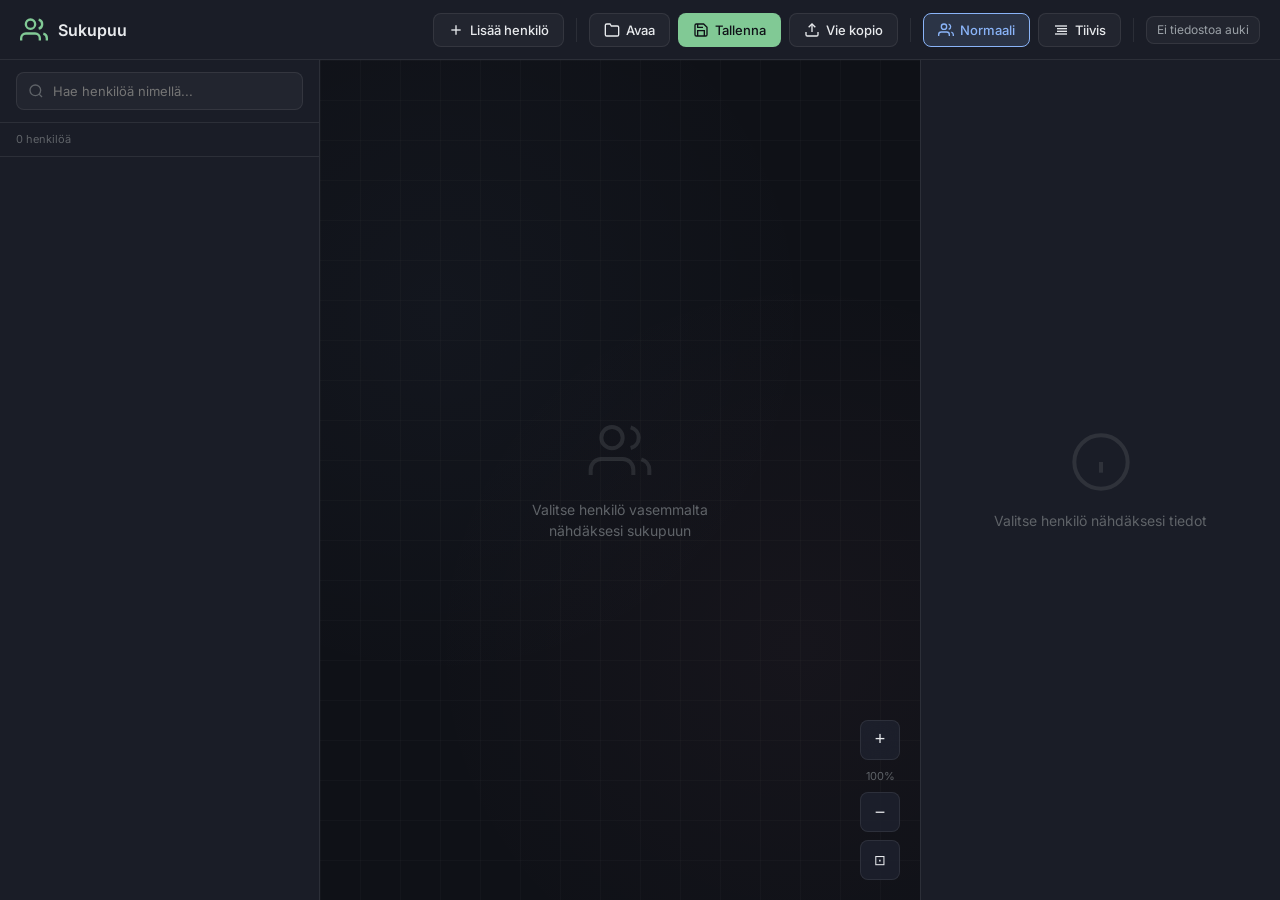
==== index.html @ 5ea4f270 "picture feature removed" ====
<!DOCTYPE html>
<html lang="fi">

<head>
  <meta charset="UTF-8">
  <meta name="viewport" content="width=device-width, initial-scale=1.0">
  <meta name="description" content="Sukupuu-sovellus - Siironen & Tiainen perheen sukupuu">
  <title>Sukupuu – Siironen & Tiainen</title>
  <link rel="stylesheet" href="index.css?v=5">
</head>

<body>
  <div class="app" id="app">
    <!-- Header -->
    <header>
      <button class="btn md-hidden" id="btnToggleLeft" title="Valikko" style="margin-right:8px; display:none;">
        <svg viewBox="0 0 24 24" fill="none" stroke="currentColor" stroke-width="2">
          <line x1="3" y1="12" x2="21" y2="12" />
          <line x1="3" y1="6" x2="21" y2="6" />
          <line x1="3" y1="18" x2="21" y2="18" />
        </svg>
      </button>
      <div class="logo">
        <svg viewBox="0 0 24 24" fill="none" stroke="currentColor" stroke-width="2">
          <path d="M17 21v-2a4 4 0 0 0-4-4H5a4 4 0 0 0-4 4v2" />
          <circle cx="9" cy="7" r="4" />
          <path d="M23 21v-2a4 4 0 0 0-3-3.87" />
          <path d="M16 3.13a4 4 0 0 1 0 7.75" />
        </svg>
        Sukupuu
      </div>
      <div class="toolbar">
        <button class="btn" id="btnAddPerson" title="Lisää henkilö">
          <svg viewBox="0 0 24 24" fill="none" stroke="currentColor" stroke-width="2">
            <line x1="12" y1="5" x2="12" y2="19" />
            <line x1="5" y1="12" x2="19" y2="12" />
          </svg>
          Lisää henkilö
        </button>
        <div class="toolbar-separator"></div>
        <button class="btn" id="btnOpenFile" title="Avaa tiedosto">
          <svg viewBox="0 0 24 24" fill="none" stroke="currentColor" stroke-width="2">
            <path d="M22 19a2 2 0 0 1-2 2H4a2 2 0 0 1-2-2V5a2 2 0 0 1 2-2h5l2 3h9a2 2 0 0 1 2 2z" />
          </svg>
          Avaa
        </button>
        <button class="btn btn-success" id="btnSaveXml" title="Tallenna tiedostoon">
          <svg viewBox="0 0 24 24" fill="none" stroke="currentColor" stroke-width="2">
            <path d="M19 21H5a2 2 0 0 1-2-2V5a2 2 0 0 1 2-2h11l5 5v11a2 2 0 0 1-2 2z" />
            <polyline points="17 21 17 13 7 13 7 21" />
            <polyline points="7 3 7 8 15 8" />
          </svg>
          Tallenna
        </button>
        <button class="btn" id="btnExportXml" title="Vie kopio toiseen sijaintiin">
          <svg viewBox="0 0 24 24" fill="none" stroke="currentColor" stroke-width="2">
            <path d="M21 15v4a2 2 0 0 1-2 2H5a2 2 0 0 1-2-2v-4" />
            <polyline points="17 8 12 3 7 8" />
            <line x1="12" y1="3" x2="12" y2="15" />
          </svg>
          Vie kopio
        </button>
        <div class="toolbar-separator"></div>
        <button class="btn btn-active-view" id="btnViewNormal" title="Normaali sukupuunäkymä">
          <svg viewBox="0 0 24 24" fill="none" stroke="currentColor" stroke-width="2">
            <path d="M17 21v-2a4 4 0 0 0-4-4H5a4 4 0 0 0-4 4v2" />
            <circle cx="9" cy="7" r="4" />
            <path d="M23 21v-2a4 4 0 0 0-3-3.87" />
            <path d="M16 3.13a4 4 0 0 1 0 7.75" />
          </svg>
          Normaali
        </button>
        <button class="btn" id="btnViewCompact" title="Tiivis sukupuunäkymä">
          <svg viewBox="0 0 24 24" fill="none" stroke="currentColor" stroke-width="2">
            <line x1="3" y1="6" x2="21" y2="6" />
            <line x1="6" y1="10" x2="21" y2="10" />
            <line x1="6" y1="14" x2="21" y2="14" />
            <line x1="3" y1="18" x2="21" y2="18" />
          </svg>
          Tiivis
        </button>
        <div class="toolbar-separator"></div>
        <span class="current-file" id="currentFileName" title="Ei tiedostoa auki">Ei tiedostoa auki</span>
      </div>
    </header>

    <!-- Left Panel -->
    <div class="panel-left">
      <div class="search-box">
        <svg viewBox="0 0 24 24" fill="none" stroke="currentColor" stroke-width="2">
          <circle cx="11" cy="11" r="8" />
          <line x1="21" y1="21" x2="16.65" y2="16.65" />
        </svg>
        <input type="text" id="searchInput" placeholder="Hae henkilöä nimellä...">
      </div>
      <div class="person-count" id="personCount">0 henkilöä</div>
      <div class="person-list" id="personList"></div>
    </div>

    <!-- Tree Area -->
    <div class="tree-area" id="treeArea">
      <div class="grid-bg"></div>
      <div class="tree-container" id="treeContainer">
        <div class="tree-canvas" id="treeCanvas">
          <svg class="tree-lines" id="treeLines"></svg>
        </div>
      </div>
      <div class="empty-state" id="treeEmpty">
        <svg viewBox="0 0 24 24" fill="none" stroke="currentColor" stroke-width="1.5">
          <path d="M17 21v-2a4 4 0 0 0-4-4H5a4 4 0 0 0-4 4v2" />
          <circle cx="9" cy="7" r="4" />
          <path d="M23 21v-2a4 4 0 0 0-3-3.87" />
          <path d="M16 3.13a4 4 0 0 1 0 7.75" />
        </svg>
        <p>Valitse henkilö vasemmalta nähdäksesi sukupuun</p>
      </div>

      <div class="zoom-controls">
        <button id="btnZoomIn" title="Lähennä">+</button>
        <div class="zoom-level" id="zoomLevel">100%</div>
        <button id="btnZoomOut" title="Loitonna">−</button>
        <button id="btnZoomFit" title="Sovita" style="font-size:14px;margin-top:4px;">⊡</button>
      </div>
    </div>

    <!-- Right Panel (Detail) -->
    <div class="panel-right" id="panelRight">
      <div class="empty-state" id="detailEmpty">
        <svg viewBox="0 0 24 24" fill="none" stroke="currentColor" stroke-width="1.5">
          <circle cx="12" cy="12" r="10" />
          <line x1="12" y1="16" x2="12" y2="12" />
          <line x1="12" y1="8" x2="12.01" y2="8" />
        </svg>
        <p>Valitse henkilö nähdäksesi tiedot</p>
      </div>
      <div id="detailView" style="display:none;flex-direction:column;height:100%;">
        <div class="detail-header">
          <div class="detail-avatar" id="detailAvatar"></div>
          <div class="detail-info">
            <div class="detail-name" id="detailName"></div>
            <div class="detail-id" id="detailId"></div>
          </div>
        </div>
        <div class="detail-content" id="detailContent"></div>
        <div class="detail-actions">
          <button class="btn btn-primary btn-sm" id="btnEditPerson">
            <svg viewBox="0 0 24 24" fill="none" stroke="currentColor" stroke-width="2" width="14" height="14">
              <path d="M11 4H4a2 2 0 0 0-2 2v14a2 2 0 0 0 2 2h14a2 2 0 0 0 2-2v-7" />
              <path d="M18.5 2.5a2.121 2.121 0 0 1 3 3L12 15l-4 1 1-4 9.5-9.5z" />
            </svg>
            Muokkaa
          </button>
          <button class="btn btn-sm" id="btnShowTree">
            <svg viewBox="0 0 24 24" fill="none" stroke="currentColor" stroke-width="2" width="14" height="14">
              <path d="M17 21v-2a4 4 0 0 0-4-4H5a4 4 0 0 0-4 4v2" />
              <circle cx="9" cy="7" r="4" />
            </svg>
            Näytä puu
          </button>
          <button class="btn btn-sm btn-danger" id="btnDeletePerson">
            <svg viewBox="0 0 24 24" fill="none" stroke="currentColor" stroke-width="2" width="14" height="14">
              <polyline points="3 6 5 6 21 6" />
              <path d="M19 6v14a2 2 0 0 1-2 2H7a2 2 0 0 1-2-2V6m3 0V4a2 2 0 0 1 2-2h4a2 2 0 0 1 2 2v2" />
            </svg>
            Poista
          </button>
        </div>
      </div>
    </div>
    
    <!-- Mobile Overlay for Sidebars -->
    <div class="mobile-overlay" id="sidebarOverlay"></div>
  </div>

  <!-- Add/Edit Modal -->
  <div class="modal-overlay" id="modalOverlay">
    <div class="modal">
      <div class="modal-header">
        <h2 id="modalTitle">Lisää henkilö</h2>
        <button class="modal-close" id="modalClose">✕</button>
      </div>
      <div class="modal-body">
        <div class="form-row">
          <div class="form-group">
            <label for="formGivenname">Etunimet</label>
            <input type="text" id="formGivenname" placeholder="esim. Matti* Kalevi">
          </div>
          <div class="form-group">
            <label for="formSurname">Sukunimi</label>
            <input type="text" id="formSurname" placeholder="esim. Siironen">
          </div>
        </div>
        <div class="form-row">
          <div class="form-group">
            <label for="formSex">Sukupuoli</label>
            <select id="formSex">
              <option value="M">Mies</option>
              <option value="F">Nainen</option>
            </select>
          </div>
          <div class="form-group">
            <label for="formOccu">Ammatti</label>
            <input type="text" id="formOccu" placeholder="esim. Insinööri">
          </div>
        </div>
        <div class="form-row">
          <div class="form-group">
            <label for="formBirthDate">Syntymäaika</label>
            <input type="text" id="formBirthDate" placeholder="VVVVKKPP, esim. 19830115">
          </div>
          <div class="form-group">
            <label for="formBirthPlace">Syntymäpaikka</label>
            <input type="text" id="formBirthPlace" placeholder="esim. Kokkola">
          </div>
        </div>
        <div class="form-row">
          <div class="form-group">
            <label for="formDeathDate">Kuolinaika</label>
            <input type="text" id="formDeathDate" placeholder="VVVVKKPP (tyhjä jos elossa)">
          </div>
          <div class="form-group">
            <label for="formDeathPlace">Kuolinpaikka</label>
            <input type="text" id="formDeathPlace" placeholder="">
          </div>
        </div>
        <div class="form-group">
          <label for="formEduc">Koulutus</label>
          <input type="text" id="formEduc" placeholder="esim. Diplomi-insinööri">
        </div>
        <div class="form-group">
          <label for="formMarriedNames">Muut nimet</label>
          <input type="text" id="formMarriedNames" placeholder="esim. Minna Siironen; Minna Björkbacka (syntymänimi)">
        </div>
        <div class="form-group">
          <label>Tarina & Lisätiedot</label>
          <div id="formNotesContainer" class="dynamic-list"></div>
          <button type="button" class="btn btn-sm" id="btnAddNote" style="margin-top:4px;">+ Lisää teksti</button>
        </div>
        <div class="form-group">
          <label>Linkit</label>
          <div id="formLinksContainer" class="dynamic-list"></div>
          <button type="button" class="btn btn-sm" id="btnAddLink" style="margin-top:4px;">+ Lisää linkki</button>
        </div>
        <!-- (Kuva-osio poistettu selainversiosta, koska lokaalien tiedostojen haku ei onnistu suojausten vuoksi) -->
        <hr style="border:none;border-top:1px solid var(--border-subtle);margin:16px 0;">
        <h3 style="font-size:12px;font-weight:600;color:var(--text-secondary);margin-bottom:12px;">Suhteet</h3>
        <div class="form-row">
          <div class="form-group">
            <label>Isä</label>
            <div class="searchable-select" id="selFather" data-filter="M"></div>
          </div>
          <div class="form-group">
            <label>Äiti</label>
            <div class="searchable-select" id="selMother" data-filter="F"></div>
          </div>
        </div>
        <div class="form-group">
          <label>Puoliso</label>
          <div class="searchable-select" id="selSpouse" data-filter=""></div>
        </div>
      </div>
      <div class="modal-footer">
        <button class="btn" id="btnModalCancel">Peruuta</button>
        <button class="btn btn-primary" id="btnModalSave">Tallenna</button>
      </div>
    </div>
  </div>

  <!-- Toast -->
  <div class="toast" id="toast">
    <svg viewBox="0 0 24 24" fill="none" stroke="currentColor" stroke-width="2">
      <path d="M22 11.08V12a10 10 0 1 1-5.93-9.14" />
      <polyline points="22 4 12 14.01 9 11.01" />
    </svg>
    <span id="toastText"></span>
  </div>

  <script src="app.js?v=5"></script>
</body>

</html>
---- index.css ----
@import url('https://fonts.googleapis.com/css2?family=Inter:wght@300;400;500;600;700&display=swap');

:root {
  --bg-primary: #0f1117;
  --bg-secondary: #1a1d27;
  --bg-card: rgba(30, 34, 46, 0.85);
  --bg-glass: rgba(255, 255, 255, 0.04);
  --border-subtle: rgba(255, 255, 255, 0.08);
  --border-hover: rgba(255, 255, 255, 0.15);
  --text-primary: #e8eaed;
  --text-secondary: #9aa0a6;
  --text-muted: #5f6368;
  --accent-blue: #8ab4f8;
  --accent-blue-dim: rgba(138, 180, 248, 0.15);
  --accent-pink: #f48fb1;
  --accent-pink-dim: rgba(244, 143, 177, 0.15);
  --accent-green: #81c995;
  --accent-green-dim: rgba(129, 201, 149, 0.15);
  --accent-amber: #fdd663;
  --accent-amber-dim: rgba(253, 214, 99, 0.15);
  --accent-red: #f28b82;
  --accent-red-dim: rgba(242, 139, 130, 0.15);
  --male-color: #8ab4f8;
  --male-bg: rgba(138, 180, 248, 0.08);
  --female-color: #f48fb1;
  --female-bg: rgba(244, 143, 177, 0.08);
  --shadow-sm: 0 1px 3px rgba(0, 0, 0, 0.3);
  --shadow-md: 0 4px 12px rgba(0, 0, 0, 0.4);
  --shadow-lg: 0 8px 30px rgba(0, 0, 0, 0.5);
  --radius-sm: 8px;
  --radius-md: 12px;
  --radius-lg: 16px;
  --transition: 0.2s ease;
}

* {
  box-sizing: border-box;
  margin: 0;
  padding: 0;
}

html,
body {
  height: 100%;
  overflow: hidden;
}

body {
  font-family: 'Inter', -apple-system, sans-serif;
  background: var(--bg-primary);
  color: var(--text-primary);
  line-height: 1.5;
}

/* ─── Layout ─── */
.app {
  display: grid;
  grid-template-columns: 320px 1fr 360px;
  grid-template-rows: 60px 1fr;
  height: 100vh;
  gap: 0;
}

.app.sidebar-collapsed {
  grid-template-columns: 320px 1fr 0px;
}

/* ─── Header ─── */
header {
  grid-column: 1 / -1;
  display: flex;
  align-items: center;
  padding: 0 20px;
  background: var(--bg-secondary);
  border-bottom: 1px solid var(--border-subtle);
  gap: 16px;
  z-index: 100;
}

header .logo {
  display: flex;
  align-items: center;
  gap: 10px;
  font-weight: 600;
  font-size: 16px;
  color: var(--text-primary);
  white-space: nowrap;
}

header .logo svg {
  width: 28px;
  height: 28px;
  color: var(--accent-green);
}

header .toolbar {
  display: flex;
  align-items: center;
  gap: 8px;
  margin-left: auto;
}

.toolbar-separator {
  width: 1px;
  height: 24px;
  background: var(--border-subtle);
  margin: 0 4px;
}

.current-file {
  font-size: 12px;
  color: var(--text-secondary);
  max-width: 250px;
  overflow: hidden;
  text-overflow: ellipsis;
  white-space: nowrap;
  padding: 4px 10px;
  background: var(--bg-glass);
  border: 1px solid var(--border-subtle);
  border-radius: var(--radius-sm);
}

/* ─── Buttons ─── */
.btn {
  display: inline-flex;
  align-items: center;
  gap: 6px;
  padding: 8px 14px;
  border: 1px solid var(--border-subtle);
  border-radius: var(--radius-sm);
  background: var(--bg-glass);
  color: var(--text-primary);
  font-family: inherit;
  font-size: 13px;
  font-weight: 500;
  cursor: pointer;
  transition: all var(--transition);
  white-space: nowrap;
}

.btn:hover {
  background: rgba(255, 255, 255, 0.08);
  border-color: var(--border-hover);
}

.btn svg {
  width: 16px;
  height: 16px;
}

.btn-primary {
  background: var(--accent-blue);
  color: #0f1117;
  border-color: transparent;
}

.btn-primary:hover {
  background: #aecbfa;
  border-color: transparent;
}

.btn-success {
  background: var(--accent-green);
  color: #0f1117;
  border-color: transparent;
}

.btn-success:hover {
  background: #a8dab5;
  border-color: transparent;
}

.btn-danger {
  background: var(--accent-red-dim);
  color: var(--accent-red);
  border-color: rgba(242, 139, 130, 0.3);
}

.btn-danger:hover {
  background: rgba(242, 139, 130, 0.25);
}

.btn-sm {
  padding: 5px 10px;
  font-size: 12px;
}

/* ─── Left Panel (Person list) ─── */
.panel-left {
  background: var(--bg-secondary);
  border-right: 1px solid var(--border-subtle);
  display: flex;
  flex-direction: column;
  overflow: hidden;
}

.search-box {
  padding: 12px 16px;
  border-bottom: 1px solid var(--border-subtle);
}

.search-box input {
  width: 100%;
  padding: 10px 12px 10px 36px;
  border: 1px solid var(--border-subtle);
  border-radius: var(--radius-sm);
  background: var(--bg-glass);
  color: var(--text-primary);
  font-family: inherit;
  font-size: 13px;
  outline: none;
  transition: border-color var(--transition);
}

.search-box input:focus {
  border-color: var(--accent-blue);
}

.search-box {
  position: relative;
}

.search-box svg {
  position: absolute;
  left: 28px;
  top: 50%;
  transform: translateY(-50%);
  width: 16px;
  height: 16px;
  color: var(--text-muted);
  pointer-events: none;
}

.person-list {
  flex: 1;
  overflow-y: auto;
  padding: 8px;
}

.person-list::-webkit-scrollbar {
  width: 6px;
}

.person-list::-webkit-scrollbar-track {
  background: transparent;
}

.person-list::-webkit-scrollbar-thumb {
  background: var(--border-subtle);
  border-radius: 3px;
}

.person-item {
  display: flex;
  align-items: center;
  gap: 10px;
  padding: 10px 12px;
  border-radius: var(--radius-sm);
  cursor: pointer;
  transition: all var(--transition);
  border: 1px solid transparent;
}

.person-item:hover {
  background: var(--bg-glass);
  border-color: var(--border-subtle);
}

.person-item.active {
  background: var(--accent-blue-dim);
  border-color: rgba(138, 180, 248, 0.25);
}

.person-item .avatar {
  width: 36px;
  height: 36px;
  border-radius: 50%;
  display: flex;
  align-items: center;
  justify-content: center;
  font-size: 14px;
  font-weight: 600;
  flex-shrink: 0;
}

.person-item .avatar.male {
  background: var(--male-bg);
  color: var(--male-color);
  border: 1.5px solid rgba(138, 180, 248, 0.3);
}

.person-item .avatar.female {
  background: var(--female-bg);
  color: var(--female-color);
  border: 1.5px solid rgba(244, 143, 177, 0.3);
}

.person-item .info {
  flex: 1;
  min-width: 0;
}

.person-item .name {
  font-size: 13px;
  font-weight: 500;
  white-space: nowrap;
  overflow: hidden;
  text-overflow: ellipsis;
}

.person-item .dates {
  font-size: 11px;
  color: var(--text-secondary);
}

.person-count {
  padding: 8px 16px;
  font-size: 11px;
  color: var(--text-muted);
  border-bottom: 1px solid var(--border-subtle);
}

/* ─── Main Canvas (Tree area) ─── */
.tree-area {
  position: relative;
  overflow: hidden;
  touch-action: none; /* Prevent browser defaults on iOS Safari */
  background:
    radial-gradient(circle at 20% 30%, rgba(138, 180, 248, 0.03) 0%, transparent 50%),
    radial-gradient(circle at 80% 70%, rgba(244, 143, 177, 0.03) 0%, transparent 50%),
    var(--bg-primary);
}

.tree-area .grid-bg {
  position: absolute;
  inset: 0;
  background-image:
    linear-gradient(rgba(255, 255, 255, 0.02) 1px, transparent 1px),
    linear-gradient(90deg, rgba(255, 255, 255, 0.02) 1px, transparent 1px);
  background-size: 40px 40px;
  pointer-events: none;
}

.tree-container {
  position: absolute;
  inset: 0;
  overflow: hidden;
  cursor: grab;
  z-index: 1;
  touch-action: none; /* Crucial for JS custom touch events to work on Safari/iOS */
}

.tree-container:active {
  cursor: grabbing;
}

.tree-canvas {
  position: absolute;
  transform-origin: 0 0;
  touch-action: none;
}

/* Tree nodes */
.tree-node {
  position: absolute;
  width: 200px;
  padding: 12px 14px;
  border-radius: var(--radius-md);
  background: var(--bg-card);
  border: 1px solid var(--border-subtle);
  backdrop-filter: blur(12px);
  cursor: pointer;
  touch-action: none;
  transition: all 0.25s ease;
  box-shadow: var(--shadow-sm);
}

.tree-node:hover {
  transform: translateY(-2px);
  box-shadow: var(--shadow-md);
  border-color: var(--border-hover);
}

.tree-node.selected {
  border-color: var(--accent-blue);
  box-shadow: 0 0 0 2px var(--accent-blue-dim), var(--shadow-md);
}

.tree-node.male {
  border-left: 3px solid var(--male-color);
}

.tree-node.female {
  border-left: 3px solid var(--female-color);
}

.tree-node .node-name {
  font-size: 13px;
  font-weight: 600;
  margin-bottom: 2px;
  white-space: nowrap;
  overflow: hidden;
  text-overflow: ellipsis;
}

.tree-node .node-dates {
  font-size: 11px;
  color: var(--text-secondary);
}

.tree-node .node-relation {
  font-size: 10px;
  color: var(--text-muted);
  margin-top: 4px;
  text-transform: uppercase;
  letter-spacing: 0.5px;
}

/* Tree lines (SVG) */
.tree-lines {
  position: absolute;
  top: 0;
  left: 0;
  pointer-events: none;
}

.tree-lines line,
.tree-lines path {
  stroke: var(--border-subtle);
  stroke-width: 2;
  fill: none;
}

.tree-lines .marr-line {
  stroke: var(--accent-amber);
  stroke-width: 2;
  stroke-dasharray: 4 3;
  opacity: 0.5;
}

/* ─── Right Panel (Detail sidebar) ─── */
.panel-right {
  background: var(--bg-secondary);
  border-left: 1px solid var(--border-subtle);
  display: flex;
  flex-direction: column;
  overflow: hidden;
  transition: width var(--transition);
}

.detail-header {
  padding: 16px 20px;
  border-bottom: 1px solid var(--border-subtle);
  display: flex;
  align-items: center;
  gap: 12px;
}

.detail-header .detail-avatar {
  width: 48px;
  height: 48px;
  border-radius: 50%;
  display: flex;
  align-items: center;
  justify-content: center;
  font-size: 20px;
  font-weight: 600;
}

.detail-header .detail-avatar.male {
  background: var(--male-bg);
  color: var(--male-color);
  border: 2px solid rgba(138, 180, 248, 0.3);
}

.detail-header .detail-avatar.female {
  background: var(--female-bg);
  color: var(--female-color);
  border: 2px solid rgba(244, 143, 177, 0.3);
}

.detail-header .detail-info {
  flex: 1;
}

.detail-header .detail-name {
  font-size: 16px;
  font-weight: 600;
}

.detail-header .detail-id {
  font-size: 11px;
  color: var(--text-muted);
}

.detail-content {
  flex: 1;
  overflow-y: auto;
  padding: 16px 20px;
}

.detail-content::-webkit-scrollbar {
  width: 6px;
}

.detail-content::-webkit-scrollbar-track {
  background: transparent;
}

.detail-content::-webkit-scrollbar-thumb {
  background: var(--border-subtle);
  border-radius: 3px;
}

.detail-section {
  margin-bottom: 20px;
}

.detail-section h3 {
  font-size: 11px;
  font-weight: 600;
  text-transform: uppercase;
  letter-spacing: 1px;
  color: var(--text-muted);
  margin-bottom: 10px;
}

.detail-row {
  display: flex;
  gap: 8px;
  padding: 6px 0;
  font-size: 13px;
}

.detail-row .label {
  color: var(--text-secondary);
  min-width: 80px;
  flex-shrink: 0;
}

.detail-row .value {
  color: var(--text-primary);
  word-break: break-word;
}

.family-link {
  display: flex;
  align-items: center;
  gap: 8px;
  padding: 8px 10px;
  border-radius: var(--radius-sm);
  cursor: pointer;
  transition: all var(--transition);
  font-size: 13px;
}

.family-link:hover {
  background: var(--bg-glass);
}

.family-link .mini-avatar {
  width: 28px;
  height: 28px;
  border-radius: 50%;
  display: flex;
  align-items: center;
  justify-content: center;
  font-size: 11px;
  font-weight: 600;
}

.family-link .mini-avatar.male {
  background: var(--male-bg);
  color: var(--male-color);
}

.family-link .mini-avatar.female {
  background: var(--female-bg);
  color: var(--female-color);
}

.family-link .link-name {
  font-weight: 500;
}

.family-link .link-relation {
  font-size: 11px;
  color: var(--text-muted);
  margin-left: auto;
}

/* Photo Gallery & Notes & Links */
.photo-gallery {
  display: grid;
  grid-template-columns: repeat(auto-fill, minmax(130px, 1fr));
  gap: 12px;
  margin-top: 12px;
}

.photo-item {
  display: flex;
  flex-direction: column;
  gap: 6px;
}

.photo-item img {
  width: 100%;
  aspect-ratio: 1;
  object-fit: cover;
  border-radius: var(--radius-sm);
  border: 1px solid var(--border-subtle);
  transition: transform 0.2s ease, box-shadow 0.2s ease;
}

.photo-item img:hover {
  transform: scale(1.02);
  box-shadow: var(--shadow-sm);
}

.photo-caption {
  font-size: 11px;
  color: var(--text-secondary);
  text-align: center;
  white-space: nowrap;
  overflow: hidden;
  text-overflow: ellipsis;
}

.note-text {
  font-size: 13px;
  line-height: 1.5;
  padding: 8px 0;
  color: var(--text-secondary);
}

.links-list {
  list-style: none;
  padding: 0;
  margin: 0;
}

.links-list li {
  padding: 4px 0;
}

.links-list a {
  font-size: 13px;
  color: var(--accent-blue);
  text-decoration: none;
  display: inline-flex;
  align-items: center;
  gap: 6px;
  word-break: break-all;
}

.links-list a:hover {
  text-decoration: underline;
}

.detail-actions {
  padding: 12px 20px;
  border-top: 1px solid var(--border-subtle);
  display: flex;
  gap: 8px;
}

/* ─── Empty State ─── */
.empty-state {
  display: flex;
  flex-direction: column;
  align-items: center;
  justify-content: center;
  height: 100%;
  color: var(--text-muted);
  text-align: center;
  padding: 40px;
}

.empty-state svg {
  width: 64px;
  height: 64px;
  margin-bottom: 16px;
  opacity: 0.3;
}

.empty-state p {
  font-size: 14px;
  max-width: 240px;
}

/* ─── Modal ─── */
.modal-overlay {
  position: fixed;
  inset: 0;
  background: rgba(0, 0, 0, 0.6);
  backdrop-filter: blur(4px);
  display: flex;
  align-items: center;
  justify-content: center;
  z-index: 1000;
  opacity: 0;
  visibility: hidden;
  transition: all 0.25s ease;
}

.modal-overlay.active {
  opacity: 1;
  visibility: visible;
}

.modal {
  background: var(--bg-secondary);
  border: 1px solid var(--border-subtle);
  border-radius: var(--radius-lg);
  width: 520px;
  max-height: 80vh;
  display: flex;
  flex-direction: column;
  box-shadow: var(--shadow-lg);
  transform: translateY(20px);
  transition: transform 0.25s ease;
}

.modal-overlay.active .modal {
  transform: translateY(0);
}

.modal-header {
  display: flex;
  align-items: center;
  justify-content: space-between;
  padding: 20px 24px;
  border-bottom: 1px solid var(--border-subtle);
}

.modal-header h2 {
  font-size: 16px;
  font-weight: 600;
}

.modal-close {
  width: 32px;
  height: 32px;
  border-radius: 50%;
  border: none;
  background: var(--bg-glass);
  color: var(--text-secondary);
  cursor: pointer;
  display: flex;
  align-items: center;
  justify-content: center;
  transition: all var(--transition);
}

.modal-close:hover {
  background: rgba(255, 255, 255, 0.1);
  color: var(--text-primary);
}

.modal-body {
  padding: 20px 24px;
  overflow-y: auto;
  flex: 1;
}

.modal-footer {
  padding: 16px 24px;
  border-top: 1px solid var(--border-subtle);
  display: flex;
  justify-content: flex-end;
  gap: 8px;
}

/* ─── Form ─── */
.form-group {
  margin-bottom: 16px;
}

.form-group label {
  display: block;
  font-size: 12px;
  font-weight: 500;
  color: var(--text-secondary);
  margin-bottom: 6px;
}

.dynamic-list {
  display: flex;
  flex-direction: column;
  gap: 8px;
  margin-bottom: 8px;
}

.dynamic-list-item {
  display: flex;
  gap: 8px;
  align-items: flex-start;
}

.dynamic-list-item input,
.dynamic-list-item textarea {
  flex: 1;
}

.dynamic-list-item .photo-inputs {
  display: flex;
  flex-direction: column;
  gap: 4px;
  flex: 1;
}

.dynamic-list-item button {
  padding: 6px 10px;
  background: var(--bg-secondary);
  border: 1px solid var(--border-subtle);
  border-radius: var(--radius-sm);
  cursor: pointer;
  color: var(--text-secondary);
  display: flex;
  align-items: center;
  justify-content: center;
  margin-top: 2px;
}

.dynamic-list-item button:hover {
  color: var(--text-primary);
  background: var(--bg-hover);
}

.form-group input,
.form-group select,
.form-group textarea {
  width: 100%;
  padding: 10px 12px;
  border: 1px solid var(--border-subtle);
  border-radius: var(--radius-sm);
  background: var(--bg-glass);
  color: var(--text-primary);
  font-family: inherit;
  font-size: 13px;
  outline: none;
  transition: border-color var(--transition);
}

.form-group input:focus,
.form-group select:focus,
.form-group textarea:focus {
  border-color: var(--accent-blue);
}

.form-group select {
  cursor: pointer;
}

.form-group select option {
  background: var(--bg-secondary);
}

.form-row {
  display: grid;
  grid-template-columns: 1fr 1fr;
  gap: 12px;
}

/* ─── Searchable Select ─── */
.searchable-select {
  position: relative;
}

.searchable-select .ss-input {
  width: 100%;
  padding: 10px 30px 10px 12px;
  border: 1px solid var(--border-subtle);
  border-radius: var(--radius-sm);
  background: var(--bg-glass);
  color: var(--text-primary);
  font-family: inherit;
  font-size: 13px;
  outline: none;
  cursor: pointer;
  transition: border-color var(--transition);
}

.searchable-select .ss-input:focus {
  border-color: var(--accent-blue);
}

.searchable-select .ss-input::placeholder {
  color: var(--text-muted);
}

.searchable-select .ss-clear {
  position: absolute;
  right: 8px;
  top: 50%;
  transform: translateY(-50%);
  width: 20px;
  height: 20px;
  border: none;
  background: none;
  color: var(--text-muted);
  font-size: 14px;
  cursor: pointer;
  display: none;
  align-items: center;
  justify-content: center;
  border-radius: 50%;
  transition: all var(--transition);
}

.searchable-select .ss-clear:hover {
  background: rgba(255, 255, 255, 0.1);
  color: var(--text-primary);
}

.searchable-select.has-value .ss-clear {
  display: flex;
}

.searchable-select .ss-dropdown {
  position: absolute;
  top: 100%;
  left: 0;
  right: 0;
  margin-top: 4px;
  max-height: 220px;
  overflow-y: auto;
  background: var(--bg-secondary);
  border: 1px solid var(--border-hover);
  border-radius: var(--radius-sm);
  box-shadow: var(--shadow-lg);
  z-index: 1100;
  display: none;
}

.searchable-select .ss-dropdown.open {
  display: block;
}

.searchable-select .ss-dropdown::-webkit-scrollbar {
  width: 5px;
}

.searchable-select .ss-dropdown::-webkit-scrollbar-track {
  background: transparent;
}

.searchable-select .ss-dropdown::-webkit-scrollbar-thumb {
  background: var(--border-subtle);
  border-radius: 3px;
}

.searchable-select .ss-option {
  padding: 8px 12px;
  font-size: 13px;
  cursor: pointer;
  transition: background var(--transition);
  display: flex;
  align-items: center;
  gap: 8px;
}

.searchable-select .ss-option:hover {
  background: var(--bg-glass);
}

.searchable-select .ss-option.active {
  background: var(--accent-blue-dim);
}

.searchable-select .ss-option .ss-name {
  flex: 1;
  white-space: nowrap;
  overflow: hidden;
  text-overflow: ellipsis;
}

.searchable-select .ss-option .ss-meta {
  font-size: 11px;
  color: var(--text-muted);
  flex-shrink: 0;
}

.searchable-select .ss-option .ss-dot {
  width: 8px;
  height: 8px;
  border-radius: 50%;
  flex-shrink: 0;
}

.searchable-select .ss-dot.male {
  background: var(--male-color);
}

.searchable-select .ss-dot.female {
  background: var(--female-color);
}

.searchable-select .ss-empty {
  padding: 12px;
  font-size: 12px;
  color: var(--text-muted);
  text-align: center;
}

/* ─── Active View Button in Toolbar ─── */
.btn.btn-active-view {
  background: var(--accent-blue-dim);
  color: var(--accent-blue);
  border-color: var(--accent-blue);
}

/* ─── Compact Tree Nodes ─── */
.tree-node.compact {
  width: 160px;
  padding: 8px 10px;
}

.tree-node.compact .node-name {
  font-size: 11px;
  font-weight: 600;
}

.tree-node.compact .node-dates {
  font-size: 10px;
}

/* ─── Zoom controls ─── */
.zoom-controls {
  position: absolute;
  bottom: 20px;
  right: 20px;
  display: flex;
  flex-direction: column;
  gap: 4px;
  z-index: 50;
}

.zoom-controls button {
  -webkit-appearance: none;
  appearance: none;
  width: 40px;
  height: 40px;
  border-radius: var(--radius-sm);
  border: 1px solid var(--border-subtle);
  background: var(--bg-card);
  backdrop-filter: blur(12px);
  color: var(--text-primary);
  font-size: 18px;
  cursor: pointer;
  display: flex;
  align-items: center;
  justify-content: center;
  transition: all var(--transition);
  margin: 0;
  padding: 0;
}

.zoom-controls button:hover {
  background: rgba(255, 255, 255, 0.08);
  border-color: var(--border-hover);
}

.zoom-level {
  text-align: center;
  font-size: 11px;
  color: var(--text-muted);
  padding: 4px 0;
}

/* ─── Toast ─── */
.toast {
  position: fixed;
  bottom: 24px;
  left: 50%;
  transform: translateX(-50%) translateY(100px);
  background: var(--bg-card);
  border: 1px solid var(--accent-green);
  border-radius: var(--radius-md);
  padding: 12px 20px;
  font-size: 13px;
  color: var(--accent-green);
  box-shadow: var(--shadow-lg);
  backdrop-filter: blur(12px);
  z-index: 2000;
  transition: transform 0.3s ease;
  display: flex;
  align-items: center;
  gap: 8px;
}

.toast.show {
  transform: translateX(-50%) translateY(0);
}

.toast svg {
  width: 18px;
  height: 18px;
}

/* ─── Animations ─── */
@keyframes fadeIn {
  from {
    opacity: 0;
    transform: translateY(8px);
  }

  to {
    opacity: 1;
    transform: translateY(0);
  }
}

.person-item {
  animation: fadeIn 0.2s ease forwards;
}

/* ─── Responsive helper ─── */
.no-select {
  user-select: none;
}

/* ─── Mobile Layout ─── */
@media (max-width: 900px) {
  .app {
    display: flex;
    flex-direction: column;
    height: 100vh;
  }
  
  header {
    flex-wrap: wrap;
    padding: 10px;
    height: auto;
    position: relative;
    z-index: 1000;
  }
  
  header .md-hidden {
    display: flex !important;
  }
  
  header .toolbar {
    width: 100%;
    margin-top: 10px;
    overflow-x: auto;
    padding-bottom: 5px;
    -webkit-overflow-scrolling: touch;
    white-space: nowrap;
    justify-content: flex-start;
  }
  
  .tree-area {
    flex: 1 1 0;
    min-height: 0;
    width: 100%;
  }

  /* Panels as fixed overlays on mobile */
  .panel-left, .panel-right {
    position: fixed;
    top: 0;
    bottom: 0;
    z-index: 2000;
    transition: transform 0.3s cubic-bezier(0.4, 0, 0.2, 1);
  }
  
  .panel-left {
    left: 0;
    width: 85%;
    max-width: 340px;
    transform: translateX(-100%);
    box-shadow: 4px 0 16px rgba(0,0,0,0.5);
  }
  
  .panel-left.open {
    transform: translateX(0);
  }
  
  .panel-right {
    right: 0;
    width: 85%;
    max-width: 360px;
    transform: translateX(100%);
    box-shadow: -4px 0 16px rgba(0,0,0,0.5);
  }
  
  .panel-right.open {
    transform: translateX(0);
  }
  
  /* Modal responsive */
  .modal {
    width: 95%;
    max-height: 90vh;
  }
  
  .form-row {
    grid-template-columns: 1fr;
    gap: 0;
  }
}

/* Background overlay when panel is open */
.mobile-overlay {
  position: fixed;
  inset: 0;
  background: rgba(0, 0, 0, 0.5);
  z-index: 1500;
  opacity: 0;
  pointer-events: none;
  transition: opacity 0.3s ease;
  backdrop-filter: blur(2px);
}

.mobile-overlay.active {
  opacity: 1;
  pointer-events: auto;
}
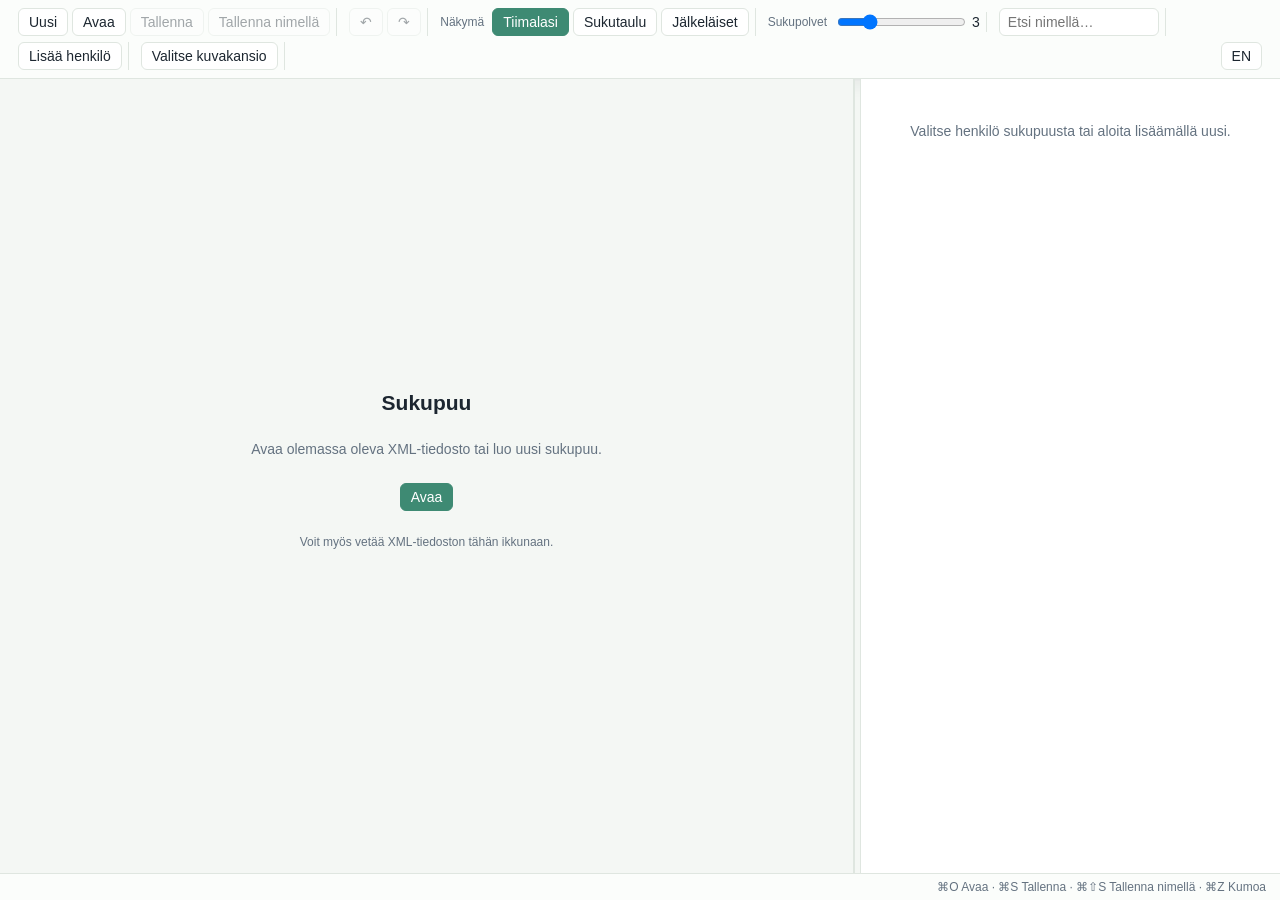
==== commit 8b99c194: "filename" ====
--- a/index.html
+++ b/index.html
@@ -1,281 +1,2143 @@
 <!DOCTYPE html>
 <html lang="fi">
-
 <head>
-  <meta charset="UTF-8">
-  <meta name="viewport" content="width=device-width, initial-scale=1.0">
-  <meta name="description" content="Sukupuu-sovellus - Siironen & Tiainen perheen sukupuu">
-  <title>Sukupuu – Siironen & Tiainen</title>
-  <link rel="stylesheet" href="index.css?v=5">
+<meta charset="utf-8">
+<meta name="viewport" content="width=device-width,initial-scale=1">
+<title>Sukupuu</title>
+<style>
+  :root{
+    --bg:#f4f7f4; --panel:#ffffff; --ink:#1c2630; --muted:#647280;
+    --line:#dfe6e0; --accent:#3e8a73; --accent2:#7bc3a7;
+    --male:#dbe7f2; --maleBorder:#5085b1;
+    --female:#f5dde2; --femaleBorder:#b86c83;
+    --focus:#fef3c4; --focusBorder:#d4a72c;
+    --hover:#fafdfb;
+    --soft:#f0f5f0;     /* subtle background tint for sections / panels */
+    --soft2:#e8f1ec;    /* slightly stronger tint for hovers */
+    --danger:#c14a47; --dangerHover:#9d3f3d;
+    --warn:#c25a00;
+    --shadow:0 1px 2px rgba(31,53,42,.04), 0 6px 18px rgba(31,53,42,.07);
+  }
+  *{box-sizing:border-box}
+  html,body{height:100%;margin:0;font-family:-apple-system,BlinkMacSystemFont,"Segoe UI",Helvetica,Arial,sans-serif;background:var(--bg);color:var(--ink);font-size:14px}
+  button{font:inherit;color:inherit;background:#fff;border:1px solid var(--line);border-radius:6px;padding:5px 10px;cursor:pointer}
+  button:hover{background:var(--soft)}
+  button:disabled{opacity:.4;cursor:default}
+  button.primary{background:var(--accent);color:#fff;border-color:var(--accent)}
+  button.primary:hover{background:#2c6f5b;border-color:#2c6f5b}
+  button.danger{background:var(--danger);color:#fff;border-color:var(--danger)}
+  button.danger:hover{background:var(--dangerHover);border-color:var(--dangerHover)}
+  input[type=text],input[type=search],select,textarea{font:inherit;color:inherit;background:#fff;border:1px solid var(--line);border-radius:6px;padding:5px 8px}
+  textarea{resize:vertical;min-height:60px}
+  input:focus,select:focus,textarea:focus,button:focus{outline:2px solid var(--accent2);outline-offset:1px}
+
+  .app{display:grid;grid-template-rows:auto 1fr auto;height:100vh}
+  .toolbar{display:flex;flex-wrap:wrap;gap:6px;align-items:center;padding:8px 12px;background:#fbfdfb;border-bottom:1px solid var(--line);box-shadow:var(--shadow)}
+  .toolbar .group{display:flex;gap:4px;align-items:center;padding:0 6px;border-right:1px solid var(--line)}
+  .toolbar .group:last-child{border-right:0}
+  .toolbar label{font-size:12px;color:var(--muted);margin-right:4px}
+  .toolbar .spacer{flex:1}
+  .toolbar .filename{font-weight:600;color:var(--accent);max-width:220px;white-space:nowrap;overflow:hidden;text-overflow:ellipsis}
+  .toolbar .dirty{color:var(--warn);font-size:12px;margin-left:6px}
+
+  .main{display:grid;grid-template-columns:1fr 6px var(--editor-w,420px);min-height:0}
+  .splitter{cursor:col-resize;background:transparent;border-left:1px solid var(--line);transition:background .15s}
+  .splitter:hover,.splitter.dragging{background:var(--accent2)}
+  .editor-backdrop{display:none;position:fixed;inset:0;background:rgba(0,0,0,.45);z-index:299;animation:fadeIn .2s ease}
+  .editor-close-btn{display:none}
+  @keyframes fadeIn{from{opacity:0}to{opacity:1}}
+  @keyframes slideUp{from{transform:translateY(100%)}to{transform:translateY(0)}}
+  @media (max-width:900px) and (min-width:769px){
+    .main{grid-template-columns:1fr;grid-template-rows:1fr auto}
+    .splitter{display:none}
+  }
+  /* Mobile: tree fills viewport, editor slides up as a bottom sheet on tap */
+  @media (max-width:768px){
+    .main{grid-template-columns:1fr;grid-template-rows:1fr}
+    .splitter{display:none}
+    .toolbar{padding:6px 8px;gap:4px;overflow-x:auto;flex-wrap:nowrap;scrollbar-width:none}
+    .toolbar::-webkit-scrollbar{display:none}
+    .toolbar .group{padding:0 3px;flex-shrink:0}
+    .toolbar button,.toolbar input,.toolbar select{font-size:13px;padding:6px 8px;min-height:36px}
+    .toolbar .filename{display:none}
+    .toolbar label{font-size:11px}
+    #search{width:120px !important}
+    .editor{
+      position:fixed;left:0;right:0;bottom:0;top:auto;
+      max-height:88vh;height:88vh;
+      border-radius:14px 14px 0 0;
+      border-left:0;border-top:1px solid var(--line);
+      box-shadow:0 -4px 24px rgba(0,0,0,.18);
+      transform:translateY(100%);
+      transition:transform .25s ease;
+      z-index:300;
+      padding-bottom:max(14px,env(safe-area-inset-bottom));
+    }
+    .editor.mobile-open{transform:translateY(0)}
+    .editor-backdrop.mobile-open{display:block}
+    .editor-close-btn{display:flex;justify-content:space-between;align-items:center;
+      position:sticky;top:-14px;background:#fff;padding:10px 4px;margin:-14px -14px 8px;
+      border-bottom:1px solid var(--line);z-index:5;border-radius:14px 14px 0 0}
+    .editor-close-btn .name{font-weight:600;color:var(--accent);overflow:hidden;text-overflow:ellipsis;white-space:nowrap;padding:0 8px}
+    .editor-close-btn button{padding:8px 14px;font-size:16px;line-height:1;min-width:44px;min-height:36px}
+    .search-results{left:8px !important;right:8px !important;min-width:0 !important;max-height:60vh;width:auto}
+    .add-person-menu{left:50% !important;transform:translateX(-50%);min-width:200px}
+    .modal{min-width:0 !important;max-width:92vw}
+    .person-box{cursor:default}
+    /* iOS safe areas */
+    .toolbar{padding-top:max(8px,env(safe-area-inset-top))}
+    .statusbar{padding-bottom:max(6px,env(safe-area-inset-bottom))}
+    .tree-pane{padding-bottom:env(safe-area-inset-bottom)}
+  }
+  .tree-pane{position:relative;background:var(--bg);overflow:hidden;border-right:1px solid var(--line)}
+  .tree-svg{width:100%;height:100%;display:block;cursor:grab}
+  .tree-svg.dragging{cursor:grabbing}
+  .tree-empty{position:absolute;inset:0;display:flex;flex-direction:column;align-items:center;justify-content:center;color:var(--muted);text-align:center;padding:20px;gap:12px}
+  .tree-empty h2{margin:0;color:var(--ink);font-weight:600}
+
+  .person-box{cursor:pointer}
+  .person-box rect{fill:var(--panel);stroke:var(--line);stroke-width:1;rx:6;ry:6}
+  .person-box.male rect{fill:var(--male);stroke:var(--maleBorder)}
+  .person-box.female rect{fill:var(--female);stroke:var(--femaleBorder)}
+  .person-box.focus rect{fill:var(--focus);stroke:var(--focusBorder);stroke-width:2}
+  .person-box:hover rect{filter:brightness(1.05)}
+  .person-box text{font-family:inherit;pointer-events:none;user-select:none}
+  .person-box .pname{font-weight:600;font-size:12px;fill:var(--ink)}
+  .person-box .pdates{font-size:11px;fill:var(--muted)}
+
+  .link{fill:none;stroke:#8aa898;stroke-width:1.4}
+  .link.spouse{stroke:var(--accent);stroke-dasharray:4 3;opacity:.7}
+
+  .editor{background:var(--panel);overflow-y:auto;border-left:1px solid var(--line);padding:14px;display:flex;flex-direction:column;gap:14px}
+  .editor h3{margin:0 0 4px;font-size:14px;color:var(--accent)}
+  .editor .empty{color:var(--muted);text-align:center;padding:30px 10px}
+  .field{display:flex;flex-direction:column;gap:3px;min-width:0}
+  .field label{font-size:11px;color:var(--muted);text-transform:uppercase;letter-spacing:.04em}
+  /* Auto-collapse: 2 columns when there's room for at least 140px per field, else 1 column */
+  .row{display:grid;grid-template-columns:repeat(auto-fit,minmax(140px,1fr));gap:6px}
+  .editor section{padding:10px;background:var(--soft);border:1px solid var(--line);border-radius:8px}
+  .editor section header{display:flex;justify-content:space-between;align-items:center;margin-bottom:8px}
+  .editor section header h4{margin:0;font-size:13px;color:var(--accent)}
+
+  .event{padding:8px;border:1px solid var(--line);border-radius:6px;background:#fff;margin-bottom:8px}
+  .event:last-child{margin-bottom:0}
+  .event header{display:flex;justify-content:space-between;align-items:center;margin-bottom:6px}
+  .event header .tag{font-size:11px;font-weight:700;color:var(--accent);text-transform:uppercase}
+  .event .row3{display:grid;grid-template-columns:repeat(auto-fit,minmax(130px,1fr));gap:6px}
+  .add-event-row{display:grid;grid-template-columns:repeat(auto-fit,minmax(140px,1fr));gap:6px;margin-bottom:8px}
+  .add-event-row select{font-size:12px;min-width:0}
+  .add-event-row button{white-space:nowrap}
+  .event .icon-btn{padding:2px 6px;font-size:11px}
+
+  .relation-list{display:flex;flex-direction:column;gap:4px}
+  .relation-item{display:flex;justify-content:space-between;align-items:center;padding:6px 8px;background:#fff;border:1px solid var(--line);border-radius:6px;font-size:13px}
+  .relation-item .name{cursor:pointer;color:var(--accent);text-decoration:none}
+  .relation-item .name:hover{text-decoration:underline}
+  .relation-item .actions{display:flex;gap:4px}
+  .relation-item .actions button{padding:1px 6px;font-size:11px}
+
+  .statusbar{display:flex;justify-content:space-between;align-items:center;padding:6px 14px;background:#fbfdfb;border-top:1px solid var(--line);font-size:12px;color:var(--muted)}
+
+  .modal-bg{position:fixed;inset:0;background:rgba(0,0,0,.4);display:flex;align-items:center;justify-content:center;z-index:100}
+  .modal{background:#fff;border-radius:10px;padding:20px;min-width:320px;max-width:90vw;box-shadow:var(--shadow)}
+  .modal h3{margin:0 0 12px;color:var(--accent)}
+  .modal .actions{display:flex;justify-content:flex-end;gap:8px;margin-top:14px}
+
+  .search-results{position:fixed;background:#fff;border:1px solid var(--line);border-radius:6px;box-shadow:var(--shadow);overflow-y:auto;min-width:300px;z-index:1000}
+  .search-results .item{padding:6px 10px;cursor:pointer;border-bottom:1px solid var(--line)}
+  .search-results .item:last-child{border-bottom:0}
+  .search-results .item:hover,.search-results .item.sel{background:var(--soft2)}
+  .search-results .item .sub{font-size:11px;color:var(--muted)}
+
+  .toast{position:fixed;bottom:50px;left:50%;transform:translateX(-50%);background:#1f2328;color:#fff;padding:10px 16px;border-radius:8px;box-shadow:var(--shadow);font-size:13px;z-index:200;animation:fade 3s ease forwards}
+  @keyframes fade{0%{opacity:0;transform:translate(-50%,10px)}10%,80%{opacity:1;transform:translate(-50%,0)}100%{opacity:0;transform:translate(-50%,-5px)}}
+
+  .photo-thumb{max-width:120px;max-height:120px;border-radius:6px;display:block;margin-top:4px;border:1px solid var(--line)}
+  .missing-photo{font-size:11px;color:var(--muted);font-style:italic;margin-top:4px}
+  .primary-photo-wrap{display:flex;justify-content:center;margin-bottom:10px}
+  .primary-photo{display:flex;justify-content:center;align-items:center;min-height:0}
+  .primary-photo .photo-large{max-width:240px;max-height:280px;border-radius:8px;border:1px solid var(--line);box-shadow:var(--shadow);display:block}
+
+  .add-person-menu{position:absolute;background:#fff;border:1px solid var(--line);border-radius:6px;box-shadow:var(--shadow);padding:4px;display:flex;flex-direction:column;gap:2px;z-index:60;min-width:160px}
+  .add-person-menu button{text-align:left;border:0;background:none;padding:6px 10px;border-radius:4px}
+  .add-person-menu button:hover{background:var(--soft2)}
+
+  kbd{font-family:inherit;background:var(--soft);border:1px solid var(--line);border-radius:3px;padding:1px 5px;font-size:11px}
+</style>
 </head>
-
 <body>
-  <div class="app" id="app">
-    <!-- Header -->
-    <header>
-      <button class="btn md-hidden" id="btnToggleLeft" title="Valikko" style="margin-right:8px; display:none;">
-        <svg viewBox="0 0 24 24" fill="none" stroke="currentColor" stroke-width="2">
-          <line x1="3" y1="12" x2="21" y2="12" />
-          <line x1="3" y1="6" x2="21" y2="6" />
-          <line x1="3" y1="18" x2="21" y2="18" />
-        </svg>
-      </button>
-      <div class="logo">
-        <svg viewBox="0 0 24 24" fill="none" stroke="currentColor" stroke-width="2">
-          <path d="M17 21v-2a4 4 0 0 0-4-4H5a4 4 0 0 0-4 4v2" />
-          <circle cx="9" cy="7" r="4" />
-          <path d="M23 21v-2a4 4 0 0 0-3-3.87" />
-          <path d="M16 3.13a4 4 0 0 1 0 7.75" />
-        </svg>
-        Sukupuu
-      </div>
-      <div class="toolbar">
-        <button class="btn" id="btnAddPerson" title="Lisää henkilö">
-          <svg viewBox="0 0 24 24" fill="none" stroke="currentColor" stroke-width="2">
-            <line x1="12" y1="5" x2="12" y2="19" />
-            <line x1="5" y1="12" x2="19" y2="12" />
-          </svg>
-          Lisää henkilö
-        </button>
-        <div class="toolbar-separator"></div>
-        <button class="btn" id="btnOpenFile" title="Avaa tiedosto">
-          <svg viewBox="0 0 24 24" fill="none" stroke="currentColor" stroke-width="2">
-            <path d="M22 19a2 2 0 0 1-2 2H4a2 2 0 0 1-2-2V5a2 2 0 0 1 2-2h5l2 3h9a2 2 0 0 1 2 2z" />
-          </svg>
-          Avaa
-        </button>
-        <button class="btn btn-success" id="btnSaveXml" title="Tallenna tiedostoon">
-          <svg viewBox="0 0 24 24" fill="none" stroke="currentColor" stroke-width="2">
-            <path d="M19 21H5a2 2 0 0 1-2-2V5a2 2 0 0 1 2-2h11l5 5v11a2 2 0 0 1-2 2z" />
-            <polyline points="17 21 17 13 7 13 7 21" />
-            <polyline points="7 3 7 8 15 8" />
-          </svg>
-          Tallenna
-        </button>
-        <button class="btn" id="btnExportXml" title="Vie kopio toiseen sijaintiin">
-          <svg viewBox="0 0 24 24" fill="none" stroke="currentColor" stroke-width="2">
-            <path d="M21 15v4a2 2 0 0 1-2 2H5a2 2 0 0 1-2-2v-4" />
-            <polyline points="17 8 12 3 7 8" />
-            <line x1="12" y1="3" x2="12" y2="15" />
-          </svg>
-          Vie kopio
-        </button>
-        <div class="toolbar-separator"></div>
-        <button class="btn btn-active-view" id="btnViewNormal" title="Normaali sukupuunäkymä">
-          <svg viewBox="0 0 24 24" fill="none" stroke="currentColor" stroke-width="2">
-            <path d="M17 21v-2a4 4 0 0 0-4-4H5a4 4 0 0 0-4 4v2" />
-            <circle cx="9" cy="7" r="4" />
-            <path d="M23 21v-2a4 4 0 0 0-3-3.87" />
-            <path d="M16 3.13a4 4 0 0 1 0 7.75" />
-          </svg>
-          Normaali
-        </button>
-        <button class="btn" id="btnViewCompact" title="Tiivis sukupuunäkymä">
-          <svg viewBox="0 0 24 24" fill="none" stroke="currentColor" stroke-width="2">
-            <line x1="3" y1="6" x2="21" y2="6" />
-            <line x1="6" y1="10" x2="21" y2="10" />
-            <line x1="6" y1="14" x2="21" y2="14" />
-            <line x1="3" y1="18" x2="21" y2="18" />
-          </svg>
-          Tiivis
-        </button>
-        <div class="toolbar-separator"></div>
-        <span class="current-file" id="currentFileName" title="Ei tiedostoa auki">Ei tiedostoa auki</span>
-      </div>
-    </header>
-
-    <!-- Left Panel -->
-    <div class="panel-left">
-      <div class="search-box">
-        <svg viewBox="0 0 24 24" fill="none" stroke="currentColor" stroke-width="2">
-          <circle cx="11" cy="11" r="8" />
-          <line x1="21" y1="21" x2="16.65" y2="16.65" />
-        </svg>
-        <input type="text" id="searchInput" placeholder="Hae henkilöä nimellä...">
-      </div>
-      <div class="person-count" id="personCount">0 henkilöä</div>
-      <div class="person-list" id="personList"></div>
+<div class="app">
+  <!-- TOOLBAR -->
+  <div class="toolbar" id="toolbar">
+    <div class="group">
+      <button id="btn-new" data-i18n="newFile" title="newFile"></button>
+      <button id="btn-open" data-i18n="open" title="open"></button>
+      <button id="btn-save" data-i18n="save" title="save" disabled></button>
+      <button id="btn-saveas" data-i18n="saveAs" title="saveAs" disabled></button>
     </div>
-
-    <!-- Tree Area -->
-    <div class="tree-area" id="treeArea">
-      <div class="grid-bg"></div>
-      <div class="tree-container" id="treeContainer">
-        <div class="tree-canvas" id="treeCanvas">
-          <svg class="tree-lines" id="treeLines"></svg>
-        </div>
-      </div>
-      <div class="empty-state" id="treeEmpty">
-        <svg viewBox="0 0 24 24" fill="none" stroke="currentColor" stroke-width="1.5">
-          <path d="M17 21v-2a4 4 0 0 0-4-4H5a4 4 0 0 0-4 4v2" />
-          <circle cx="9" cy="7" r="4" />
-          <path d="M23 21v-2a4 4 0 0 0-3-3.87" />
-          <path d="M16 3.13a4 4 0 0 1 0 7.75" />
-        </svg>
-        <p>Valitse henkilö vasemmalta nähdäksesi sukupuun</p>
-      </div>
-
-      <div class="zoom-controls">
-        <button id="btnZoomIn" title="Lähennä">+</button>
-        <div class="zoom-level" id="zoomLevel">100%</div>
-        <button id="btnZoomOut" title="Loitonna">−</button>
-        <button id="btnZoomFit" title="Sovita" style="font-size:14px;margin-top:4px;">⊡</button>
+    <div class="group">
+      <button id="btn-undo" title="undo" disabled>↶</button>
+      <button id="btn-redo" title="redo" disabled>↷</button>
+    </div>
+    <div class="group">
+      <label data-i18n="view"></label>
+      <button id="btn-view-hourglass" data-i18n="viewHourglass" class="primary"></button>
+      <button id="btn-view-pedigree" data-i18n="viewPedigree"></button>
+      <button id="btn-view-desc" data-i18n="viewDescendant"></button>
+    </div>
+    <div class="group">
+      <label data-i18n="generations"></label>
+      <input type="range" id="depth" min="1" max="10" value="3">
+      <span id="depth-val">3</span>
+    </div>
+    <div class="group" style="position:relative">
+      <input type="search" id="search" placeholder="" style="width:160px">
+      <div id="search-results" class="search-results" style="display:none"></div>
+    </div>
+    <div class="group">
+      <button id="btn-add" data-i18n="addPerson"></button>
+    </div>
+    <div class="group">
+      <button id="btn-photos" title="" data-i18n="photoFolder">📷</button>
+    </div>
+    <div class="spacer"></div>
+    <div class="group">
+      <span class="filename" id="filename"></span>
+      <span class="dirty" id="dirty" style="display:none"></span>
+    </div>
+    <div class="group">
+      <button id="btn-lang">FI</button>
+    </div>
+  </div>
+
+  <!-- MAIN -->
+  <div class="main">
+    <div class="tree-pane" id="tree-pane">
+      <svg class="tree-svg" id="tree-svg" xmlns="http://www.w3.org/2000/svg"></svg>
+      <div class="tree-empty" id="tree-empty">
+        <h2 data-i18n="welcomeTitle"></h2>
+        <p data-i18n="welcomeBody"></p>
+        <button id="btn-open-empty" class="primary" data-i18n="open"></button>
+        <p style="font-size:12px;color:var(--muted)" data-i18n="dragHint"></p>
       </div>
     </div>
-
-    <!-- Right Panel (Detail) -->
-    <div class="panel-right" id="panelRight">
-      <div class="empty-state" id="detailEmpty">
-        <svg viewBox="0 0 24 24" fill="none" stroke="currentColor" stroke-width="1.5">
-          <circle cx="12" cy="12" r="10" />
-          <line x1="12" y1="16" x2="12" y2="12" />
-          <line x1="12" y1="8" x2="12.01" y2="8" />
-        </svg>
-        <p>Valitse henkilö nähdäksesi tiedot</p>
+    <div class="splitter" id="splitter" title="Resize"></div>
+    <div class="editor-backdrop" id="editor-backdrop"></div>
+    <div class="editor" id="editor">
+      <div class="empty" data-i18n="selectPerson"></div>
+    </div>
+  </div>
+
+  <!-- STATUS -->
+  <div class="statusbar">
+    <span id="status-left"></span>
+    <span id="status-right"></span>
+  </div>
+</div>
+<input type="file" id="file-input" accept=".xml" style="display:none">
+
+<script type="module">
+// ============================================================================
+// GENEALOG PARSER + MODEL (inlined from genealog.mjs)
+// ============================================================================
+class XmlNode {
+  constructor(name, attrs = [], children = [], selfClosing = false) {
+    this.name = name; this.attrs = attrs; this.children = children;
+    this.selfClosing = selfClosing; this.text = '';
+  }
+  static text(s) { const n = new XmlNode(null); n.text = s; return n; }
+  isText() { return this.name === null; }
+  attr(name) { for (const [k,v] of this.attrs) if (k===name) return v; return undefined; }
+  setAttr(name, value) { for (const a of this.attrs) if (a[0]===name){a[1]=value;return;} this.attrs.push([name,value]); }
+  removeAttr(name) { this.attrs = this.attrs.filter(a => a[0]!==name); }
+  child(name) { for (const c of this.children) if (!c.isText() && c.name===name) return c; return null; }
+  childAll(name) { return this.children.filter(c => !c.isText() && c.name===name); }
+  childText(name) {
+    const c = this.child(name); if (!c) return '';
+    return c.children.filter(x => x.isText()).map(x => decodeEntities(x.text)).join('');
+  }
+}
+function decodeEntities(s){
+  return s.replace(/&lt;/g,'<').replace(/&gt;/g,'>').replace(/&quot;/g,'"').replace(/&apos;/g,"'")
+    .replace(/&#(\d+);/g,(_,n)=>String.fromCharCode(parseInt(n,10)))
+    .replace(/&#x([0-9a-fA-F]+);/g,(_,n)=>String.fromCharCode(parseInt(n,16)))
+    .replace(/&amp;/g,'&');
+}
+function encodeText(s){return String(s).replace(/&/g,'&amp;').replace(/</g,'&lt;').replace(/>/g,'&gt;');}
+function encodeAttr(s){return String(s).replace(/&/g,'&amp;').replace(/</g,'&lt;').replace(/>/g,'&gt;').replace(/"/g,'&quot;');}
+
+function parseXml(src){
+  let i=0; const n=src.length; let decl=null;
+  if (src.startsWith('<?xml',i)){const end=src.indexOf('?>',i);if(end<0)throw new Error('unterm decl');decl=src.slice(i,end+2);i=end+2;}
+  while(i<n && /\s/.test(src[i])) i++;
+  function parseElement(){
+    if (src[i]!=='<') throw new Error('expected <');
+    i++; const ns=i; while(i<n && !/[\s\/>]/.test(src[i])) i++;
+    const name=src.slice(ns,i); const node=new XmlNode(name);
+    while(i<n){
+      while(i<n && /\s/.test(src[i])) i++;
+      if (src[i]==='/' || src[i]==='>') break;
+      const as=i; while(i<n && src[i]!=='=' && !/\s/.test(src[i])) i++;
+      const aName=src.slice(as,i);
+      while(i<n && /\s/.test(src[i])) i++;
+      if (src[i]!=='=') throw new Error('expected =');
+      i++; while(i<n && /\s/.test(src[i])) i++;
+      const q=src[i]; if (q!=='"' && q!=="'") throw new Error('expected quote');
+      i++; const vs=i; while(i<n && src[i]!==q) i++;
+      const aVal=decodeEntities(src.slice(vs,i)); i++;
+      node.attrs.push([aName,aVal]);
+    }
+    if (src[i]==='/'){i++; if(src[i]!=='>')throw new Error('expected >');i++;node.selfClosing=true;return node;}
+    if (src[i]!=='>') throw new Error('expected >'); i++;
+    while(i<n){
+      if (src.startsWith('</',i)){
+        i+=2; const cs=i; while(i<n && src[i]!=='>') i++;
+        const cName=src.slice(cs,i).trim();
+        if (cName!==name) throw new Error('mismatch close: '+cName+' vs '+name);
+        i++; return node;
+      }
+      if (src.startsWith('<!--',i)){const end=src.indexOf('-->',i);if(end<0)throw new Error('unterm comment');i=end+3;continue;}
+      if (src[i]==='<'){node.children.push(parseElement());continue;}
+      const ts=i; while(i<n && src[i]!=='<') i++;
+      node.children.push(XmlNode.text(src.slice(ts,i)));
+    }
+    throw new Error('EOF in '+name);
+  }
+  return {decl, root: parseElement()};
+}
+
+function serializeXml(parsed){
+  const out=[]; if(parsed.decl) out.push(parsed.decl);
+  serializeNode(parsed.root,out); return out.join('');
+}
+function serializeNode(node,out){
+  if (node.isText()){out.push(node.text);return;}
+  out.push('<',node.name);
+  for (const [k,v] of node.attrs) out.push(' ',k,'="',encodeAttr(v),'"');
+  if (node.selfClosing && node.children.length===0){out.push('/>');return;}
+  if (node.children.length===0){out.push('></',node.name,'>');return;}
+  out.push('>'); for (const c of node.children) serializeNode(c,out);
+  out.push('</',node.name,'>');
+}
+
+const KNOWN_NOTICE_TAGS = ['NAME','BIRT','CHR','DEAT','BURI','OCCU','EDUC','EMIG','IMMI','PHOT','PHOTO','NOTE','FAMT'];
+
+class Genealog {
+  constructor(parsed){
+    this.parsed=parsed; this.root=parsed.root;
+    if (this.root.name!=='genealog') throw new Error('Root must be <genealog>');
+    this.unitsNode=this.ensureChild('units',this.root);
+    this.relationsNode=this.ensureChild('relations',this.root);
+    this.persons=new Map();
+    for (const u of this.unitsNode.childAll('unit')){
+      const id=u.attr('unitid'); if(id) this.persons.set(id,u);
+    }
+    this.relations=this.relationsNode.childAll('relation');
+    // Owner mediapath for photo lookup
+    const owner = this.root.child('owner');
+    this.mediapath = owner ? owner.childText('mediapath') : '';
+  }
+  ensureChild(name,parent){let c=parent.child(name);if(!c){c=new XmlNode(name);parent.children.push(c);}return c;}
+
+  givenname(p){const nm=p.child('name');return nm?nm.childText('givenname'):'';}
+  surname(p){const nm=p.child('name');return nm?nm.childText('surname'):'';}
+  fullName(p){const g=this.givenname(p),s=this.surname(p);return (g+' '+s).trim()||'?';}
+  sex(p){return p.attr('sex')||'';}
+  unitid(p){return p.attr('unitid')||'';}
+
+  setGivenname(p,val){const nm=this.ensureChild('name',p);this.setOptionalChild(nm,'givenname',val);}
+  setSurname(p,val){const nm=this.ensureChild('name',p);this.setOptionalChild(nm,'surname',val);}
+  setSex(p,val){p.setAttr('sex',val);}
+
+  events(p){
+    const notices=p.child('notices'); if(!notices) return [];
+    return notices.childAll('notice').map(n=>this.eventFromNode(n))
+      .sort((a,b)=>a.row-b.row);
+  }
+  eventFromNode(n){
+    const dn=n.child('date'); const bdn=n.child('begindate');
+    const ev={node:n, tag:n.attr('tag')||'', row:parseInt(n.attr('row')||'0',10),
+      createdate:n.attr('createdate')||'', date:dn?dn.childText('start'):'',
+      beginDate:bdn?bdn.childText('start'):'', place:n.childText('place'),
+      description:n.childText('description'), notetext:n.childText('notetext'),
+      mediafilename:'', mediatitle:''};
+    const m=n.child('media');
+    if(m){ev.mediafilename=m.childText('mediafilename'); ev.mediatitle=m.childText('mediatitle');}
+    if (n.attr('tag')==='NAME'){
+      const nameNode=n.child('name');
+      if(nameNode){ev.nameGiven=nameNode.childText('givenname');ev.nameSurname=nameNode.childText('surname');}
+    }
+    return ev;
+  }
+  // Convenience: find first BIRT/DEAT date
+  birthYear(p){for(const e of this.events(p)) if(e.tag==='BIRT' && e.date) return e.date.slice(0,4); return '';}
+  deathYear(p){for(const e of this.events(p)) if(e.tag==='DEAT' && e.date) return e.date.slice(0,4); return '';}
+  birthInfo(p){for(const e of this.events(p)) if(e.tag==='BIRT') return e; return null;}
+
+  // In this XML format: <relation unitida="CHILD" unitidb="PARENT" tag="CHIL"/>
+  parentsOf(id){const out=[];for(const r of this.relations) if(r.attr('tag')==='CHIL' && r.attr('unitida')===id) out.push(r.attr('unitidb'));return out;}
+  childrenOf(id){const out=[];for(const r of this.relations) if(r.attr('tag')==='CHIL' && r.attr('unitidb')===id) out.push(r.attr('unitida'));return out;}
+  spousesOf(id){
+    const out=[];
+    for (const r of this.relations) if (r.attr('tag')==='MARR'){
+      if (r.attr('unitida')===id) out.push({id:r.attr('unitidb'),node:r});
+      else if (r.attr('unitidb')===id) out.push({id:r.attr('unitida'),node:r});
+    }
+    return out;
+  }
+  // Find a relation matching pred (returns the first match)
+  findRelation(pred){return this.relations.find(pred);}
+
+  nextUnitId(){
+    let max=0; for (const id of this.persons.keys()){const m=/^I(\d+)$/.exec(id); if(m) max=Math.max(max,+m[1]);}
+    return 'I'+(max+1);
+  }
+  todayIso(){const d=new Date();return `${d.getFullYear()}-${String(d.getMonth()+1).padStart(2,'0')}-${String(d.getDate()).padStart(2,'0')}`;}
+
+  addPerson({givenname='',surname='',sex='M'}={}){
+    const id=this.nextUnitId();
+    const u=new XmlNode('unit',[['unitid',id],['tag','INDI'],['sex',sex],['createdate',this.todayIso()]]);
+    const nameNode=new XmlNode('name');
+    const gn=new XmlNode('givenname'); if(givenname) gn.children.push(XmlNode.text(encodeText(givenname))); else gn.selfClosing=true;
+    const sn=new XmlNode('surname'); if(surname) sn.children.push(XmlNode.text(encodeText(surname))); else sn.selfClosing=true;
+    nameNode.children.push(gn); nameNode.children.push(sn);
+    u.children.push(nameNode);
+    u.children.push(new XmlNode('notices'));
+    this.unitsNode.children.push(u); this.persons.set(id,u);
+    return u;
+  }
+  removePerson(id){
+    const p=this.persons.get(id); if(!p) return;
+    this.unitsNode.children=this.unitsNode.children.filter(c=>c!==p);
+    this.persons.delete(id);
+    this.relations=this.relations.filter(r=>r.attr('unitida')!==id && r.attr('unitidb')!==id);
+    this.relationsNode.children=this.relationsNode.children.filter(c=>c.isText()||c.name!=='relation'||(c.attr('unitida')!==id && c.attr('unitidb')!==id));
+  }
+  addRelation(opts){
+    let r;
+    if (opts.tag==='CHIL'){
+      // Format: unitida=child, unitidb=parent
+      r=new XmlNode('relation',[['unitida',opts.childId],['unitidb',opts.parentId],['tag','CHIL'],['rowa','1'],['rowb','1'],['createdate',this.todayIso()]],[],true);
+    } else if (opts.tag==='MARR'){
+      r=new XmlNode('relation',[['unitida',opts.spouseAId],['unitidb',opts.spouseBId],['tag','MARR'],['rowa','1'],['rowb','1'],['createdate',this.todayIso()]]);
+      const beginDate=opts.beginDate||'', beginPlace=opts.beginPlace||'';
+      if (beginDate||beginPlace){
+        if (beginDate){const bd=new XmlNode('begindate');bd.children.push(new XmlNode('start',[],[XmlNode.text(encodeText(beginDate))]));r.children.push(bd);}
+        if (beginPlace) r.children.push(new XmlNode('beginplace',[],[XmlNode.text(encodeText(beginPlace))]));
+      } else r.selfClosing=true;
+    } else throw new Error('bad relation tag');
+    this.relations.push(r); this.relationsNode.children.push(r);
+    return r;
+  }
+  removeRelation(node){
+    this.relations=this.relations.filter(r=>r!==node);
+    this.relationsNode.children=this.relationsNode.children.filter(c=>c!==node);
+  }
+  nextRow(notices){let max=0;for(const n of notices.childAll('notice')){const r=parseInt(n.attr('row')||'0',10);if(r>max)max=r;}return max+1;}
+  addEvent(personId,opts){
+    const p=this.persons.get(personId); if(!p) throw new Error('no person');
+    const notices=this.ensureChild('notices',p);
+    const row=this.nextRow(notices);
+    const n=new XmlNode('notice',[['tag',opts.tag],['row',String(row)],['createdate',this.todayIso()]]);
+    if (opts.date){const dn=new XmlNode('date');dn.children.push(new XmlNode('start',[],[XmlNode.text(encodeText(opts.date))]));n.children.push(dn);}
+    if (opts.place) n.children.push(new XmlNode('place',[],[XmlNode.text(encodeText(opts.place))]));
+    if (opts.description) n.children.push(new XmlNode('description',[],[XmlNode.text(encodeText(opts.description))]));
+    if (opts.notetext) n.children.push(new XmlNode('notetext',[],[XmlNode.text(encodeText(opts.notetext))]));
+    if (opts.mediafilename||opts.mediatitle){
+      const m=new XmlNode('media');
+      const mf=new XmlNode('mediafilename');if(opts.mediafilename)mf.children.push(XmlNode.text(encodeText(opts.mediafilename)));else mf.selfClosing=true;
+      const mt=new XmlNode('mediatitle');if(opts.mediatitle)mt.children.push(XmlNode.text(encodeText(opts.mediatitle)));else mt.selfClosing=true;
+      m.children.push(mf); m.children.push(mt); n.children.push(m);
+    }
+    n.children.push(new XmlNode('name',[],[],true));
+    notices.children.push(n);
+    return n;
+  }
+  removeEvent(personId,noticeNode){
+    const p=this.persons.get(personId);if(!p)return;
+    const notices=p.child('notices');if(!notices)return;
+    notices.children=notices.children.filter(c=>c!==noticeNode);
+  }
+  setOptionalChild(parent,childName,value){
+    let c=parent.child(childName);
+    if (value===''||value==null){
+      if (c){
+        // Keep node but make self-closing (matches original style for empty <name/>)
+        c.children=[]; c.selfClosing=true;
+      }
+      return;
+    }
+    if (!c){c=new XmlNode(childName);
+      // Insert before any trailing <name/>
+      const idx=parent.children.findIndex(x=>!x.isText() && x.name==='name');
+      if (idx<0) parent.children.push(c); else parent.children.splice(idx,0,c);
+    }
+    c.children=[XmlNode.text(encodeText(value))]; c.selfClosing=false;
+  }
+  updateEvent(noticeNode,opts){
+    if (opts.date!==undefined){
+      let d=noticeNode.child('date');
+      if (opts.date===''){
+        if (d) noticeNode.children=noticeNode.children.filter(c=>c!==d);
+      } else {
+        if (!d){d=new XmlNode('date'); this.insertBeforeName(noticeNode,d);}
+        d.children=[new XmlNode('start',[],[XmlNode.text(encodeText(opts.date))])];
+      }
+    }
+    if (opts.place!==undefined) this.setOptionalChild(noticeNode,'place',opts.place);
+    if (opts.description!==undefined) this.setOptionalChild(noticeNode,'description',opts.description);
+    if (opts.notetext!==undefined) this.setOptionalChild(noticeNode,'notetext',opts.notetext);
+    // For NAME notices: the <name> is the payload (not a trailing empty), update its givenname/surname
+    if (opts.nameGiven!==undefined || opts.nameSurname!==undefined){
+      let nm = noticeNode.child('name');
+      if (!nm){ nm = new XmlNode('name'); noticeNode.children.push(nm); }
+      nm.selfClosing = false;
+      if (opts.nameGiven!==undefined){
+        let gn = nm.child('givenname');
+        if (!gn){ gn = new XmlNode('givenname'); nm.children.push(gn); }
+        gn.children = opts.nameGiven ? [XmlNode.text(encodeText(opts.nameGiven))] : [];
+        gn.selfClosing = !opts.nameGiven;
+      }
+      if (opts.nameSurname!==undefined){
+        let sn = nm.child('surname');
+        if (!sn){ sn = new XmlNode('surname'); nm.children.push(sn); }
+        sn.children = opts.nameSurname ? [XmlNode.text(encodeText(opts.nameSurname))] : [];
+        sn.selfClosing = !opts.nameSurname;
+      }
+    }
+    if (opts.mediafilename!==undefined||opts.mediatitle!==undefined){
+      let m=noticeNode.child('media');
+      if (!m){m=new XmlNode('media'); this.insertBeforeName(noticeNode,m);}
+      if (opts.mediafilename!==undefined){
+        let mf=m.child('mediafilename'); if(!mf){mf=new XmlNode('mediafilename');m.children.push(mf);}
+        mf.children=opts.mediafilename?[XmlNode.text(encodeText(opts.mediafilename))]:[]; mf.selfClosing=!opts.mediafilename;
+      }
+      if (opts.mediatitle!==undefined){
+        let mt=m.child('mediatitle'); if(!mt){mt=new XmlNode('mediatitle');m.children.push(mt);}
+        mt.children=opts.mediatitle?[XmlNode.text(encodeText(opts.mediatitle))]:[]; mt.selfClosing=!opts.mediatitle;
+      }
+    }
+  }
+  insertBeforeName(notice,newNode){
+    const idx=notice.children.findIndex(c=>!c.isText() && c.name==='name');
+    if (idx<0) notice.children.push(newNode); else notice.children.splice(idx,0,newNode);
+  }
+}
+
+// ============================================================================
+// I18N
+// ============================================================================
+const I18N = {
+  fi: {
+    newFile:'Uusi', open:'Avaa', save:'Tallenna', saveAs:'Tallenna nimellä',
+    undo:'Kumoa', redo:'Tee uudelleen',
+    view:'Näkymä', viewHourglass:'Tiimalasi', viewPedigree:'Sukutaulu', viewDescendant:'Jälkeläiset',
+    generations:'Sukupolvet', search:'Etsi nimellä…', addPerson:'Lisää henkilö',
+    selectPerson:'Valitse henkilö sukupuusta tai aloita lisäämällä uusi.',
+    welcomeTitle:'Sukupuu',
+    welcomeBody:'Avaa olemassa oleva XML-tiedosto tai luo uusi sukupuu.',
+    dragHint:'Voit myös vetää XML-tiedoston tähän ikkunaan.',
+    givenname:'Etunimet', surname:'Sukunimi', sex:'Sukupuoli', male:'Mies', female:'Nainen', unknown:'?',
+    eventsHeader:'Tapahtumat', addEvent:'Lisää tapahtuma',
+    relationsHeader:'Sukulaisuus', parents:'Vanhemmat', spouses:'Puolisot', children:'Lapset',
+    addParent:'Lisää vanhempi', addSpouse:'Lisää puoliso', addChild:'Lisää lapsi',
+    pickExisting:'Valitse olemassa oleva', createNew:'Luo uusi henkilö',
+    removePerson:'Poista henkilö',
+    confirmDeleteTitle:'Poistetaanko henkilö?',
+    confirmDeleteBody:'Henkilö "{name}" poistetaan. Sukulaisuussuhteita ({n}) poistetaan myös.',
+    confirmDeleteOk:'Poista',
+    cancel:'Peruuta', ok:'OK',
+    eventDate:'Päivämäärä', eventPlace:'Paikka', eventDescription:'Kuvaus', eventNote:'Muistiinpano',
+    eventMediaFile:'Kuvatiedoston nimi', eventMediaTitle:'Kuvan otsikko',
+    BIRT:'Syntymä', DEAT:'Kuolema', BURI:'Hautaus', CHR:'Kaste', OCCU:'Ammatti',
+    EDUC:'Koulutus', EMIG:'Maastamuutto', IMMI:'Maahanmuutto', PHOT:'Valokuva', PHOTO:'Valokuva',
+    NOTE:'Muistiinpano', NAME:'Nimenmuutos', FAMT:'Perhetapahtuma', MARR:'Avioliitto',
+    addEventTitle:'Lisää tapahtuma', eventType:'Tapahtumatyyppi',
+    persons:'henkilöä', dirty:'Tallentamattomia muutoksia', saved:'Tallennettu',
+    unsavedWarning:'Sinulla on tallentamattomia muutoksia. Haluatko poistua silti?',
+    saveError:'Tallennus epäonnistui',
+    photoMissing:'(kuva ei löydy: {file})',
+    pickPhotoFolder:'Valitse kuvakansio…', photoFolderSet:'Kuvakansio: {p}',
+    photoFolder:'Valitse kuvakansio',
+    photoHint:'Tämä sukupuu sisältää kuvaviittauksia. Valitse kuvakansio (esim. "kuvat") niin kuvat näkyvät.',
+    photoHintBtn:'Valitse kuvakansio…',
+    photoNotSupported:'Kuvakansion valinta vaatii Chrome- tai Edge-selaimen (tai macOS-sovellus).',
+    spouseDate:'Vihkimispäivä', spousePlace:'Vihkimispaikka',
+    chooseSex:'Sukupuoli',
+    untitledFile:'Nimetön sukupuu',
+    fileLoaded:'Tiedosto ladattu',
+    keyboardHelp:'⌘O Avaa · ⌘S Tallenna · ⌘⇧S Tallenna nimellä · ⌘Z Kumoa',
+    yes:'Kyllä', no:'Ei',
+    noResults:'Ei tuloksia', noEvents:'Ei tapahtumia',
+    pickPersonTitle:'Valitse henkilö',
+    confirmDiscard:'Hylätäänkö tallentamattomat muutokset?',
+    discard:'Hylkää',
+  },
+  en: {
+    newFile:'New', open:'Open', save:'Save', saveAs:'Save As',
+    undo:'Undo', redo:'Redo',
+    view:'View', viewHourglass:'Hourglass', viewPedigree:'Pedigree', viewDescendant:'Descendants',
+    generations:'Generations', search:'Search by name…', addPerson:'Add person',
+    selectPerson:'Select a person from the tree, or start by adding one.',
+    welcomeTitle:'Family Tree',
+    welcomeBody:'Open an existing XML file or start a new tree.',
+    dragHint:'You can also drag an XML file onto this window.',
+    givenname:'Given names', surname:'Surname', sex:'Sex', male:'Male', female:'Female', unknown:'?',
+    eventsHeader:'Events', addEvent:'Add event',
+    relationsHeader:'Relationships', parents:'Parents', spouses:'Spouses', children:'Children',
+    addParent:'Add parent', addSpouse:'Add spouse', addChild:'Add child',
+    pickExisting:'Pick existing', createNew:'Create new person',
+    removePerson:'Remove person',
+    confirmDeleteTitle:'Remove person?',
+    confirmDeleteBody:'"{name}" will be removed. {n} relationship(s) will also be removed.',
+    confirmDeleteOk:'Remove',
+    cancel:'Cancel', ok:'OK',
+    eventDate:'Date', eventPlace:'Place', eventDescription:'Description', eventNote:'Note',
+    eventMediaFile:'Image filename', eventMediaTitle:'Image caption',
+    BIRT:'Birth', DEAT:'Death', BURI:'Burial', CHR:'Christening', OCCU:'Occupation',
+    EDUC:'Education', EMIG:'Emigration', IMMI:'Immigration', PHOT:'Photo', PHOTO:'Photo',
+    NOTE:'Note', NAME:'Name change', FAMT:'Family event', MARR:'Marriage',
+    addEventTitle:'Add event', eventType:'Event type',
+    persons:'persons', dirty:'Unsaved changes', saved:'Saved',
+    unsavedWarning:'You have unsaved changes. Leave anyway?',
+    saveError:'Save failed',
+    photoMissing:'(photo not found: {file})',
+    pickPhotoFolder:'Choose photo folder…', photoFolderSet:'Photo folder: {p}',
+    photoFolder:'Choose photo folder',
+    photoHint:'This tree references photos. Choose the folder (e.g. "kuvat") and the images will appear.',
+    photoHintBtn:'Choose photo folder…',
+    photoNotSupported:'Choosing a photo folder requires Chrome or Edge browser (or use the macOS app).',
+    spouseDate:'Marriage date', spousePlace:'Marriage place',
+    chooseSex:'Sex',
+    untitledFile:'Untitled family',
+    fileLoaded:'File loaded',
+    keyboardHelp:'⌘O Open · ⌘S Save · ⌘⇧S Save As · ⌘Z Undo',
+    yes:'Yes', no:'No',
+    noResults:'No results', noEvents:'No events',
+    pickPersonTitle:'Pick a person',
+    confirmDiscard:'Discard unsaved changes?',
+    discard:'Discard',
+  }
+};
+let LANG = localStorage.getItem('lang') || 'fi';
+function t(key, vars){
+  let s = (I18N[LANG] && I18N[LANG][key]) || I18N.en[key] || key;
+  if (vars) for (const k in vars) s = s.replace(new RegExp('\\{'+k+'\\}','g'), vars[k]);
+  return s;
+}
+function applyI18n(){
+  document.documentElement.lang = LANG;
+  for (const el of document.querySelectorAll('[data-i18n]')){
+    const key = el.getAttribute('data-i18n');
+    el.textContent = t(key);
+    if (el.title) el.title = t(key);
+  }
+  document.getElementById('search').placeholder = t('search');
+  document.getElementById('btn-lang').textContent = LANG==='fi' ? 'EN' : 'FI';
+  // re-render UI bits that show translated labels
+  if (state.focusId) renderEditor();
+  renderStatus();
+}
+
+// ============================================================================
+// STATE & UNDO
+// ============================================================================
+const state = {
+  g: null,                     // Genealog
+  filename: '',                // current filename
+  fileHandle: null,            // FileSystemFileHandle when available
+  photoDirHandle: null,        // FileSystemDirectoryHandle for photos
+  view: 'hourglass',
+  depth: 3,
+  focusId: null,
+  dirty: false,
+  undoStack: [],
+  redoStack: [],
+  savedSnapshot: null,         // last saved snapshot (for dirty detection)
+};
+
+// We use snapshots for undo because mutations are pervasive. Snapshots are
+// strings (XML), which is cheap given the file sizes involved (~600KB).
+function snapshot(){ return state.g ? serializeXml(state.g.parsed) : null; }
+function restoreSnapshot(snap){
+  state.g = new Genealog(parseXml(snap));
+  if (state.focusId && !state.g.persons.has(state.focusId)) state.focusId = state.g.persons.keys().next().value || null;
+  render();
+}
+function pushUndo(){
+  if (!state.g) return;
+  state.undoStack.push(snapshot());
+  if (state.undoStack.length > 100) state.undoStack.shift();
+  state.redoStack.length = 0;
+  setDirty();
+  updateUndoButtons();
+}
+function undo(){
+  if (!state.undoStack.length) return;
+  const cur = snapshot();
+  state.redoStack.push(cur);
+  const prev = state.undoStack.pop();
+  restoreSnapshot(prev);
+  setDirty();
+  updateUndoButtons();
+}
+function redo(){
+  if (!state.redoStack.length) return;
+  state.undoStack.push(snapshot());
+  const next = state.redoStack.pop();
+  restoreSnapshot(next);
+  setDirty();
+  updateUndoButtons();
+}
+function updateUndoButtons(){
+  document.getElementById('btn-undo').disabled = !state.undoStack.length;
+  document.getElementById('btn-redo').disabled = !state.redoStack.length;
+}
+function setDirty(){
+  if (!state.g) return;
+  const cur = snapshot();
+  state.dirty = (cur !== state.savedSnapshot);
+  document.getElementById('dirty').style.display = state.dirty ? '' : 'none';
+  document.getElementById('dirty').textContent = state.dirty ? '● ' + t('dirty') : '';
+  document.getElementById('btn-save').disabled = !state.dirty || !state.fileHandle && !canSaveDirect();
+  document.getElementById('btn-saveas').disabled = !state.g;
+}
+function markSaved(){
+  state.savedSnapshot = snapshot();
+  state.dirty = false;
+  document.getElementById('dirty').style.display = 'none';
+  document.getElementById('btn-save').disabled = true;
+}
+
+// ============================================================================
+// TREE LAYOUT
+// ============================================================================
+const BOX_W = 150, BOX_H = 50, GAP_X = 24, GAP_Y = 70;
+
+function layoutHourglass(g, focusId, depth){
+  // Strategy:
+  //  1. Layout the descendants of focus as a general tree (subtree-width algorithm).
+  //  2. Layout the ancestors above by walking generation-by-generation. Each ancestor's
+  //     desired X is the average X of its known children; siblings within a generation
+  //     are then spaced left-to-right with min gap.
+  //  3. Add same-generation spouses of focus (and ancestors) next to their partner.
+
+  const positions = new Map(); // id -> {id, gen, x, y}
+  const parentEdges = [];
+  const spouseEdges = [];
+
+  // ---- DESCENDANTS subtree ----
+  // Each node stores its visible spouses (spouses not already in the descent tree as their own
+  // descent node). The "couple width" is 1 + spouseCount; the subtree width is max(coupleW, childTotalW).
+  // This gives every couple reserved horizontal space so spouses never collide with other people.
+  const descNodes = new Map();
+  function buildDesc(id, gen, visited){
+    if (!g.persons.has(id) || visited.has(id) || gen > depth) return null;
+    visited.add(id);
+    const n = {id, gen, children:[], spouses:[]};
+    descNodes.set(id, n);
+    // Collect spouses we will display (not already placed and not descended ourselves)
+    for (const sp of g.spousesOf(id)){
+      if (visited.has(sp.id)) continue;
+      visited.add(sp.id);
+      n.spouses.push(sp.id);
+    }
+    if (gen < depth){
+      for (const ch of g.childrenOf(id)){
+        const c = buildDesc(ch, gen+1, visited);
+        if (c) n.children.push(c);
+      }
+    }
+    return n;
+  }
+  const visitedDesc = new Set();
+  const descRoot = buildDesc(focusId, 0, visitedDesc);
+
+  function widthOf(n){
+    n.coupleW = 1 + n.spouses.length;
+    let childTotalW = 0;
+    for (const c of n.children) childTotalW += widthOf(c);
+    // Visible gap between sibling-groups that have their own children
+    const branching = n.children.filter(c => c.children.length > 0).length;
+    if (branching > 1) childTotalW += (branching - 1) * 0.4;
+    n.childTotalW = childTotalW;
+    n.subtreeW = Math.max(n.coupleW, childTotalW);
+    return n.subtreeW;
+  }
+  if (descRoot) widthOf(descRoot);
+
+  function placeDesc(n, x){
+    // Couple (person + spouses) centered horizontally in the subtree slot
+    const coupleOffset = (n.subtreeW - n.coupleW) / 2;
+    const personSlot = x + coupleOffset;
+    n.x = (personSlot + 0.5) * (BOX_W + GAP_X) - BOX_W/2;
+    n.y = n.gen * (BOX_H + GAP_Y);
+    positions.set(n.id, n);
+    for (let i = 0; i < n.spouses.length; i++){
+      const sx = (personSlot + 1 + i + 0.5) * (BOX_W + GAP_X) - BOX_W/2;
+      const sn = { id: n.spouses[i], gen: n.gen, x: sx, y: n.y, isSpouse: true };
+      positions.set(n.spouses[i], sn);
+      spouseEdges.push([n.id, n.spouses[i]]);
+    }
+    // Children centered horizontally in the subtree slot
+    const childOffset = (n.subtreeW - n.childTotalW) / 2;
+    let cx = x + childOffset;
+    for (let i = 0; i < n.children.length; i++){
+      const c = n.children[i];
+      placeDesc(c, cx);
+      cx += c.subtreeW;
+      if (i < n.children.length - 1 && c.children.length > 0) cx += 0.4;
+    }
+  }
+  if (descRoot) placeDesc(descRoot, 0);
+
+  // ---- ANCESTORS: bottom-up subtree widths ----
+  // Build a binary ancestor tree (father left, mother right). Each node's width =
+  // sum of its parents' widths (or 1 if no parents/leaf). This scales to arbitrary
+  // depth — the canvas only grows with actual data, not 2^depth slots.
+  const ancVisited = new Set([focusId]);
+  const focusNode = positions.get(focusId);
+  if (focusNode){
+    const slotUnit = BOX_W + GAP_X;
+    function buildAnc(id, gen){
+      if (gen < -depth || !g.persons.has(id)) return null;
+      const node = { id, gen, parents: [] };
+      if (gen > -depth){
+        const pIds = g.parentsOf(id).filter(p => !ancVisited.has(p));
+        const ranked = pIds.map(pid => {
+          const p = g.persons.get(pid);
+          const sex = p ? g.sex(p) : '';
+          return { pid, rank: sex === 'M' ? 0 : sex === 'F' ? 1 : 2 };
+        }).sort((a, b) => a.rank - b.rank);
+        for (const r of ranked.slice(0, 2)){
+          ancVisited.add(r.pid);
+          const sub = buildAnc(r.pid, gen - 1);
+          if (sub) node.parents.push(sub);
+        }
+      }
+      return node;
+    }
+    function ancW(node){
+      if (!node.parents.length) return 1;
+      let w = 0; for (const p of node.parents) w += ancW(p);
+      return Math.max(1, w);
+    }
+    function placeVirtual(node, leftX){
+      node._vx = leftX + ancW(node) / 2;
+      let cx = leftX;
+      for (const p of node.parents){ placeVirtual(p, cx); cx += ancW(p); }
+    }
+    const ancRoot = buildAnc(focusId, 0);
+    if (ancRoot){
+      placeVirtual(ancRoot, 0);
+      const focusCenter = focusNode.x + BOX_W/2;
+      const rootVx = ancRoot._vx;
+      function commit(node){
+        if (node.id !== focusId){
+          const x = focusCenter + (node._vx - rootVx) * slotUnit - BOX_W/2;
+          const y = node.gen * (BOX_H + GAP_Y);
+          positions.set(node.id, { id: node.id, gen: node.gen, x, y });
+        }
+        for (const p of node.parents) commit(p);
+      }
+      commit(ancRoot);
+    }
+  }
+
+  // ---- Parent edges between adjacent generations (visible only) ----
+  for (const [id, n] of positions){
+    for (const pid of g.parentsOf(id)){
+      if (positions.has(pid)) parentEdges.push({from: pid, to: id});
+    }
+  }
+
+  // ---- Marriage lines for visible couples (descent spouses already added during descent pass).
+  // Ancestor couples are drawn as MARR lines too. This loop never adds NEW boxes — that's
+  // already handled in the descent pass.
+  function pairKey(a,b){return a<b?a+'|'+b:b+'|'+a;}
+  const seenPairs = new Set();
+  for (const [a, b] of spouseEdges) seenPairs.add(pairKey(a, b));
+  for (const [id, n] of Array.from(positions.entries())){
+    for (const sp of g.spousesOf(id)){
+      if (!positions.has(sp.id)) continue;
+      const k = pairKey(id, sp.id);
+      if (seenPairs.has(k)) continue;
+      seenPairs.add(k);
+      spouseEdges.push([id, sp.id]);
+    }
+  }
+
+  return { positions, parentEdges, spouseEdges };
+}
+
+function layoutPedigree(g, focusId, depth){
+  // Binary ancestor tree, focus at the bottom. Bottom-up subtree widths so the canvas
+  // grows with actual data, not 2^depth.
+  const positions = new Map();
+  const visited = new Set([focusId]);
+  function build(id, gen){
+    if (gen < -depth || !g.persons.has(id)) return null;
+    const node = { id, gen, parents: [] };
+    if (gen > -depth){
+      const pIds = g.parentsOf(id).filter(p => !visited.has(p));
+      const ranked = pIds.map(pid => {
+        const sex = g.sex(g.persons.get(pid)) || '';
+        return { pid, rank: sex === 'M' ? 0 : sex === 'F' ? 1 : 2 };
+      }).sort((a, b) => a.rank - b.rank);
+      for (const r of ranked.slice(0, 2)){
+        visited.add(r.pid);
+        const sub = build(r.pid, gen - 1);
+        if (sub) node.parents.push(sub);
+      }
+    }
+    return node;
+  }
+  function w(node){
+    if (!node.parents.length) return 1;
+    let s = 0; for (const p of node.parents) s += w(p);
+    return Math.max(1, s);
+  }
+  function place(node, leftX){
+    const ww = w(node);
+    const cx = leftX + ww/2;
+    const x = cx * (BOX_W + GAP_X) - BOX_W/2;
+    // Pedigree: focus at the bottom, ancestors above. Use negative gen → negative y.
+    const y = -node.gen * (BOX_H + GAP_Y) * 1.2;  // gen=0 → 0, gen=-3 → 3*step (we'll flip via negation)
+    // Wait — we want gen=0 at MAX y (bottom), gen=-N at min y (top). Use:
+    //   y = (-gen) * step → gen=0 → 0, gen=-1 → step (lower on screen). Wrong direction.
+    // We want gen=0 at bottom: y_focus largest.
+    // Simplest: use absolute value. y = (-node.gen) won't work for "gen=0 at bottom".
+    // Approach: compute as y = baseline - (-gen)*step. Make baseline = 0, then gen=0 at y=0,
+    // gen=-N at y=-N*step (negative y, above). Auto-fit handles negative coords.
+    node.x = x;
+    node.y = node.gen * (BOX_H + GAP_Y) * 1.2;  // gen=0 → 0; gen=-N → -N*step (above 0)
+    let lcx = leftX;
+    for (const p of node.parents){
+      place(p, lcx);
+      lcx += w(p);
+    }
+    positions.set(node.id, node);
+  }
+  const root = build(focusId, 0);
+  if (!root) return { positions, parentEdges: [], spouseEdges: [] };
+  place(root, 0);
+  const parentEdges = [];
+  for (const [id, n] of positions){
+    for (const pid of g.parentsOf(id)){
+      if (positions.has(pid)) parentEdges.push({ from: pid, to: id });
+    }
+  }
+  return { positions, parentEdges, spouseEdges: [] };
+}
+
+function layoutDescendant(g, focusId, depth){
+  // General tree of descendants. Compute subtree widths bottom-up, then place.
+  const nodes = new Map(); // key (id+gen+pathHash) -> {id, gen, x, y, w}
+  let counter = 0;
+  function build(id, gen, parentKey){
+    if (!id || gen > depth || !g.persons.has(id)) return null;
+    const key = id+'#'+gen+'#'+(counter++);
+    const node = {id, gen, key, children: []};
+    if (gen < depth){
+      const kids = g.childrenOf(id);
+      for (const k of kids){
+        const child = build(k, gen+1, key);
+        if (child) node.children.push(child);
+      }
+    }
+    nodes.set(key, node);
+    return node;
+  }
+  const root = build(focusId, 0, null);
+  if (!root) return {positions:new Map(), parentEdges:[], spouseEdges:[], keyed:true};
+
+  // Compute subtree widths (in box units)
+  function widthOf(n){
+    if (!n.children.length){ n.subtreeW = 1; return 1; }
+    let w = 0;
+    for (const c of n.children) w += widthOf(c);
+    n.subtreeW = Math.max(1, w);
+    return n.subtreeW;
+  }
+  widthOf(root);
+  // Assign x positions
+  function place(n, x){
+    n.x = (x + n.subtreeW/2) * (BOX_W + GAP_X) - BOX_W/2;
+    n.y = n.gen * (BOX_H + GAP_Y) * 1.2;
+    let cx = x;
+    for (const c of n.children){ place(c, cx); cx += c.subtreeW; }
+  }
+  place(root, 0);
+
+  const positions = new Map();
+  const parentEdges = [];
+  function visit(n){
+    positions.set(n.key, n);
+    for (const c of n.children){
+      parentEdges.push({fromKey: n.key, toKey: c.key});
+      visit(c);
+    }
+  }
+  visit(root);
+  return { positions, parentEdges, spouseEdges:[], keyed:true };
+}
+
+function layout(g, view, focusId, depth){
+  if (!g || !focusId || !g.persons.has(focusId)) return null;
+  if (view === 'hourglass') return layoutHourglass(g, focusId, depth);
+  if (view === 'pedigree')  return layoutPedigree(g, focusId, depth);
+  return layoutDescendant(g, focusId, depth);
+}
+
+// ============================================================================
+// SVG RENDERING + PAN/ZOOM
+// ============================================================================
+const view = { tx: 0, ty: 0, scale: 1 };
+
+function renderTree(){
+  const svg = document.getElementById('tree-svg');
+  const empty = document.getElementById('tree-empty');
+  if (!state.g){
+    empty.style.display = '';
+    svg.innerHTML = '';
+    return;
+  }
+  empty.style.display = 'none';
+  const lay = layout(state.g, state.view, state.focusId, state.depth);
+  if (!lay){ svg.innerHTML = ''; return; }
+
+  const positions = lay.positions;
+  // Compute bounds
+  let minX=Infinity,minY=Infinity,maxX=-Infinity,maxY=-Infinity;
+  for (const [, n] of positions){
+    minX=Math.min(minX,n.x); minY=Math.min(minY,n.y);
+    maxX=Math.max(maxX,n.x+BOX_W); maxY=Math.max(maxY,n.y+BOX_H);
+  }
+  if (!isFinite(minX)){ svg.innerHTML=''; return; }
+  // Auto-fit on first render or after view change.
+  // Strategy: scale so the whole tree fits with padding, then translate so the FOCUS person
+  // sits at the horizontal center of the viewport and at a vertically-pleasing position
+  // (centered for hourglass; near the top for descendant view; near the bottom for pedigree).
+  const pane = document.getElementById('tree-pane');
+  const W = pane.clientWidth, H = pane.clientHeight;
+  const treeW = maxX - minX, treeH = maxY - minY;
+  if (state._needsFit){
+    const PAD = 30;
+    const sx = (W - PAD*2) / Math.max(1, treeW);
+    const sy = (H - PAD*2) / Math.max(1, treeH);
+    view.scale = Math.min(1, Math.min(sx, sy));
+    // Try to anchor focus at viewport center, then clamp so the whole tree stays visible.
+    const focus = positions.get(state.focusId);
+    let txWanted, tyWanted;
+    if (focus){
+      const fx = focus.x + BOX_W/2, fy = focus.y + BOX_H/2;
+      const focusFy = state.view==='descendant' ? H * 0.22
+                    : state.view==='pedigree'   ? H * 0.78
+                    :                              H * 0.50;
+      txWanted = W/2 - fx * view.scale;
+      tyWanted = focusFy - fy * view.scale;
+    } else {
+      txWanted = (W - treeW*view.scale)/2 - minX*view.scale;
+      tyWanted = (H - treeH*view.scale)/2 - minY*view.scale;
+    }
+    // Clamp so tree edges stay within viewport (with padding).
+    // tLow = lower bound on tx (tree-left at PAD), tHigh = upper bound (tree-right at W-PAD).
+    const txLow = PAD - minX * view.scale;
+    const txHigh = (W - PAD) - maxX * view.scale;
+    const tyLow = PAD - minY * view.scale;
+    const tyHigh = (H - PAD) - maxY * view.scale;
+    // If tree fits (low<=high): clamp wanted into [low, high]. Else (tree larger than
+    // viewport): keep wanted so the focus stays where requested, accepting overflow.
+    view.tx = (txLow <= txHigh) ? Math.max(txLow, Math.min(txHigh, txWanted)) : txWanted;
+    view.ty = (tyLow <= tyHigh) ? Math.max(tyLow, Math.min(tyHigh, tyWanted)) : tyWanted;
+    state._needsFit = false;
+  }
+
+  // Build SVG content
+  let parts = [];
+  parts.push(`<g id="root" transform="translate(${view.tx},${view.ty}) scale(${view.scale})">`);
+  // Edges first (under boxes)
+  for (const e of lay.parentEdges){
+    const a = lay.keyed ? positions.get(e.fromKey) : positions.get(e.from);
+    const b = lay.keyed ? positions.get(e.toKey) : positions.get(e.to);
+    if (!a || !b) continue;
+    const x1 = a.x + BOX_W/2, y1 = a.y + BOX_H;
+    const x2 = b.x + BOX_W/2, y2 = b.y;
+    const my = (y1 + y2)/2;
+    parts.push(`<path class="link" d="M${x1},${y1} L${x1},${my} L${x2},${my} L${x2},${y2}"/>`);
+  }
+  for (const [a,b] of lay.spouseEdges){
+    const na = positions.get(a), nb = positions.get(b);
+    if (!na || !nb) continue;
+    const y = na.y + BOX_H/2;
+    const x1 = na.x + BOX_W, x2 = nb.x;
+    if (x1 < x2) parts.push(`<line class="link spouse" x1="${x1}" y1="${y}" x2="${x2}" y2="${y}"/>`);
+    else parts.push(`<line class="link spouse" x1="${nb.x+BOX_W}" y1="${y}" x2="${na.x}" y2="${y}"/>`);
+  }
+  // Boxes
+  for (const [, n] of positions){
+    const p = state.g.getPerson ? state.g.getPerson(n.id) : state.g.persons.get(n.id);
+    if (!p) continue;
+    const sex = state.g.sex(p);
+    const cls = ['person-box', sex==='M'?'male':sex==='F'?'female':'', n.id===state.focusId?'focus':''].join(' ');
+    const name = escapeXml(state.g.fullName(p));
+    const by = state.g.birthYear(p), dy = state.g.deathYear(p);
+    const dates = (by||dy) ? `${by||'?'}–${dy||''}` : '';
+    parts.push(`<g class="${cls}" data-id="${n.id}" data-key="${n.key||n.id}" transform="translate(${n.x},${n.y})">`);
+    parts.push(`<rect width="${BOX_W}" height="${BOX_H}"/>`);
+    parts.push(`<text class="pname" x="${BOX_W/2}" y="20" text-anchor="middle">${truncate(name, 22)}</text>`);
+    parts.push(`<text class="pdates" x="${BOX_W/2}" y="38" text-anchor="middle">${dates}</text>`);
+    parts.push(`</g>`);
+  }
+  parts.push(`</g>`);
+  svg.innerHTML = parts.join('');
+
+  // Click handling on persons
+  for (const el of svg.querySelectorAll('.person-box')){
+    el.addEventListener('click', (ev) => {
+      ev.stopPropagation();
+      const id = el.getAttribute('data-id');
+      if (id !== state.focusId){
+        state.focusId = id;
+        state._needsFit = true;
+        render();
+      } else {
+        renderEditor();
+      }
+      if (isMobile()) showMobileSheet();
+    });
+  }
+}
+function isMobile(){ return window.matchMedia('(max-width:768px)').matches; }
+function showMobileSheet(){
+  if (!isMobile()) return;
+  document.getElementById('editor').classList.add('mobile-open');
+  document.getElementById('editor-backdrop').classList.add('mobile-open');
+}
+function hideMobileSheet(){
+  document.getElementById('editor').classList.remove('mobile-open');
+  document.getElementById('editor-backdrop').classList.remove('mobile-open');
+}
+function escapeXml(s){return String(s).replace(/&/g,'&amp;').replace(/</g,'&lt;').replace(/>/g,'&gt;').replace(/"/g,'&quot;');}
+function truncate(s, n){ return s.length > n ? s.slice(0,n-1)+'…' : s; }
+
+// Pan & zoom handlers
+function setupPanZoom(){
+  const svg = document.getElementById('tree-svg');
+  let dragging = false, sx=0, sy=0, ox=0, oy=0;
+  svg.addEventListener('mousedown', (e) => {
+    if (e.target.closest('.person-box')) return;
+    dragging = true; sx=e.clientX; sy=e.clientY; ox=view.tx; oy=view.ty;
+    svg.classList.add('dragging');
+  });
+  window.addEventListener('mousemove', (e) => {
+    if (!dragging) return;
+    view.tx = ox + (e.clientX - sx);
+    view.ty = oy + (e.clientY - sy);
+    updateTreeTransform();
+  });
+  window.addEventListener('mouseup', () => { dragging=false; svg.classList.remove('dragging'); });
+  svg.addEventListener('wheel', (e) => {
+    e.preventDefault();
+    const rect = svg.getBoundingClientRect();
+    const mx = e.clientX - rect.left, my = e.clientY - rect.top;
+    const factor = Math.exp(-e.deltaY * 0.0015);
+    const newScale = Math.max(0.15, Math.min(3, view.scale * factor));
+    // Zoom around mouse pointer
+    view.tx = mx - (mx - view.tx) * (newScale / view.scale);
+    view.ty = my - (my - view.ty) * (newScale / view.scale);
+    view.scale = newScale;
+    updateTreeTransform();
+  }, { passive:false });
+  // Touch / pinch
+  let touchStart=null;
+  svg.addEventListener('touchstart', (e) => {
+    if (e.touches.length===1 && !e.target.closest('.person-box')){
+      touchStart = {kind:'pan',x:e.touches[0].clientX,y:e.touches[0].clientY,tx:view.tx,ty:view.ty};
+    } else if (e.touches.length===2){
+      const dx=e.touches[0].clientX-e.touches[1].clientX, dy=e.touches[0].clientY-e.touches[1].clientY;
+      touchStart = {kind:'pinch', dist: Math.hypot(dx,dy), scale: view.scale,
+        cx:(e.touches[0].clientX+e.touches[1].clientX)/2, cy:(e.touches[0].clientY+e.touches[1].clientY)/2,
+        tx:view.tx, ty:view.ty};
+    }
+  });
+  svg.addEventListener('touchmove', (e) => {
+    if (!touchStart) return;
+    e.preventDefault();
+    if (touchStart.kind==='pan' && e.touches.length===1){
+      view.tx = touchStart.tx + (e.touches[0].clientX - touchStart.x);
+      view.ty = touchStart.ty + (e.touches[0].clientY - touchStart.y);
+    } else if (touchStart.kind==='pinch' && e.touches.length===2){
+      const dx=e.touches[0].clientX-e.touches[1].clientX, dy=e.touches[0].clientY-e.touches[1].clientY;
+      const d = Math.hypot(dx,dy);
+      const factor = d / touchStart.dist;
+      const newScale = Math.max(0.15, Math.min(3, touchStart.scale * factor));
+      const rect = svg.getBoundingClientRect();
+      const mx = touchStart.cx - rect.left, my = touchStart.cy - rect.top;
+      view.tx = mx - (mx - touchStart.tx) * (newScale / touchStart.scale);
+      view.ty = my - (my - touchStart.ty) * (newScale / touchStart.scale);
+      view.scale = newScale;
+    }
+    updateTreeTransform();
+  }, {passive:false});
+  svg.addEventListener('touchend', () => { touchStart=null; });
+}
+function updateTreeTransform(){
+  const root = document.querySelector('#tree-svg #root');
+  if (root) root.setAttribute('transform', `translate(${view.tx},${view.ty}) scale(${view.scale})`);
+}
+
+// ============================================================================
+// EDITOR PANEL
+// ============================================================================
+function renderEditor(){
+  const ed = document.getElementById('editor');
+  if (!state.g || !state.focusId){
+    ed.innerHTML = `<div class="empty">${escapeHtml(t('selectPerson'))}</div>`;
+    return;
+  }
+  const p = state.g.persons.get(state.focusId);
+  if (!p){ ed.innerHTML=`<div class="empty">?</div>`; return; }
+  const id = state.focusId;
+  const events = state.g.events(p);
+  const parents = state.g.parentsOf(id);
+  const spouses = state.g.spousesOf(id);
+  const children = state.g.childrenOf(id);
+  // Build editor HTML
+  const eventTypes = ['BIRT','DEAT','BURI','CHR','OCCU','EDUC','EMIG','IMMI','PHOT','NOTE','NAME','FAMT'];
+  // Find first PHOT/PHOTO with a filename — show it big at the top
+  const photoEv = events.find(e => (e.tag==='PHOT'||e.tag==='PHOTO') && e.mediafilename);
+  const primaryPhotoHtml = photoEv
+    ? `<div class="primary-photo-wrap"><div class="primary-photo" data-file="${escapeAttr(photoEv.mediafilename)}"></div></div>`
+    : '';
+  const html = `
+    <div class="editor-close-btn">
+      <span class="name">${escapeHtml(state.g.fullName(p))}</span>
+      <button id="btn-editor-close" title="Close">✕</button>
+    </div>
+    <div>
+      ${primaryPhotoHtml}
+      <h3>${escapeHtml(state.g.fullName(p))} <span style="color:var(--muted);font-weight:400;font-size:12px">(${escapeHtml(id)})</span></h3>
+      <div class="row" style="margin-top:8px">
+        <div class="field"><label>${escapeHtml(t('givenname'))}</label>
+          <input type="text" id="f-given" value="${escapeAttr(state.g.givenname(p))}"></div>
+        <div class="field"><label>${escapeHtml(t('surname'))}</label>
+          <input type="text" id="f-surname" value="${escapeAttr(state.g.surname(p))}"></div>
       </div>
-      <div id="detailView" style="display:none;flex-direction:column;height:100%;">
-        <div class="detail-header">
-          <div class="detail-avatar" id="detailAvatar"></div>
-          <div class="detail-info">
-            <div class="detail-name" id="detailName"></div>
-            <div class="detail-id" id="detailId"></div>
-          </div>
-        </div>
-        <div class="detail-content" id="detailContent"></div>
-        <div class="detail-actions">
-          <button class="btn btn-primary btn-sm" id="btnEditPerson">
-            <svg viewBox="0 0 24 24" fill="none" stroke="currentColor" stroke-width="2" width="14" height="14">
-              <path d="M11 4H4a2 2 0 0 0-2 2v14a2 2 0 0 0 2 2h14a2 2 0 0 0 2-2v-7" />
-              <path d="M18.5 2.5a2.121 2.121 0 0 1 3 3L12 15l-4 1 1-4 9.5-9.5z" />
-            </svg>
-            Muokkaa
-          </button>
-          <button class="btn btn-sm" id="btnShowTree">
-            <svg viewBox="0 0 24 24" fill="none" stroke="currentColor" stroke-width="2" width="14" height="14">
-              <path d="M17 21v-2a4 4 0 0 0-4-4H5a4 4 0 0 0-4 4v2" />
-              <circle cx="9" cy="7" r="4" />
-            </svg>
-            Näytä puu
-          </button>
-          <button class="btn btn-sm btn-danger" id="btnDeletePerson">
-            <svg viewBox="0 0 24 24" fill="none" stroke="currentColor" stroke-width="2" width="14" height="14">
-              <polyline points="3 6 5 6 21 6" />
-              <path d="M19 6v14a2 2 0 0 1-2 2H7a2 2 0 0 1-2-2V6m3 0V4a2 2 0 0 1 2-2h4a2 2 0 0 1 2 2v2" />
-            </svg>
-            Poista
-          </button>
-        </div>
+      <div class="field" style="margin-top:6px"><label>${escapeHtml(t('sex'))}</label>
+        <select id="f-sex">
+          <option value="M" ${state.g.sex(p)==='M'?'selected':''}>${escapeHtml(t('male'))}</option>
+          <option value="F" ${state.g.sex(p)==='F'?'selected':''}>${escapeHtml(t('female'))}</option>
+          <option value="" ${!state.g.sex(p)?'selected':''}>${escapeHtml(t('unknown'))}</option>
+        </select>
       </div>
     </div>
-    
-    <!-- Mobile Overlay for Sidebars -->
-    <div class="mobile-overlay" id="sidebarOverlay"></div>
-  </div>
-
-  <!-- Add/Edit Modal -->
-  <div class="modal-overlay" id="modalOverlay">
-    <div class="modal">
-      <div class="modal-header">
-        <h2 id="modalTitle">Lisää henkilö</h2>
-        <button class="modal-close" id="modalClose">✕</button>
+
+    <section>
+      <header><h4>${escapeHtml(t('eventsHeader'))}</h4></header>
+      <div class="add-event-row">
+        <select id="f-add-event-type">
+          ${eventTypes.map(et=>`<option value="${et}">${escapeHtml(t(et))}</option>`).join('')}
+        </select>
+        <button id="btn-add-event" class="primary">+ ${escapeHtml(t('addEvent'))}</button>
       </div>
-      <div class="modal-body">
-        <div class="form-row">
-          <div class="form-group">
-            <label for="formGivenname">Etunimet</label>
-            <input type="text" id="formGivenname" placeholder="esim. Matti* Kalevi">
-          </div>
-          <div class="form-group">
-            <label for="formSurname">Sukunimi</label>
-            <input type="text" id="formSurname" placeholder="esim. Siironen">
-          </div>
-        </div>
-        <div class="form-row">
-          <div class="form-group">
-            <label for="formSex">Sukupuoli</label>
-            <select id="formSex">
-              <option value="M">Mies</option>
-              <option value="F">Nainen</option>
-            </select>
-          </div>
-          <div class="form-group">
-            <label for="formOccu">Ammatti</label>
-            <input type="text" id="formOccu" placeholder="esim. Insinööri">
-          </div>
-        </div>
-        <div class="form-row">
-          <div class="form-group">
-            <label for="formBirthDate">Syntymäaika</label>
-            <input type="text" id="formBirthDate" placeholder="VVVVKKPP, esim. 19830115">
-          </div>
-          <div class="form-group">
-            <label for="formBirthPlace">Syntymäpaikka</label>
-            <input type="text" id="formBirthPlace" placeholder="esim. Kokkola">
-          </div>
-        </div>
-        <div class="form-row">
-          <div class="form-group">
-            <label for="formDeathDate">Kuolinaika</label>
-            <input type="text" id="formDeathDate" placeholder="VVVVKKPP (tyhjä jos elossa)">
-          </div>
-          <div class="form-group">
-            <label for="formDeathPlace">Kuolinpaikka</label>
-            <input type="text" id="formDeathPlace" placeholder="">
-          </div>
-        </div>
-        <div class="form-group">
-          <label for="formEduc">Koulutus</label>
-          <input type="text" id="formEduc" placeholder="esim. Diplomi-insinööri">
-        </div>
-        <div class="form-group">
-          <label for="formMarriedNames">Muut nimet</label>
-          <input type="text" id="formMarriedNames" placeholder="esim. Minna Siironen; Minna Björkbacka (syntymänimi)">
-        </div>
-        <div class="form-group">
-          <label>Tarina & Lisätiedot</label>
-          <div id="formNotesContainer" class="dynamic-list"></div>
-          <button type="button" class="btn btn-sm" id="btnAddNote" style="margin-top:4px;">+ Lisää teksti</button>
-        </div>
-        <div class="form-group">
-          <label>Linkit</label>
-          <div id="formLinksContainer" class="dynamic-list"></div>
-          <button type="button" class="btn btn-sm" id="btnAddLink" style="margin-top:4px;">+ Lisää linkki</button>
-        </div>
-        <!-- (Kuva-osio poistettu selainversiosta, koska lokaalien tiedostojen haku ei onnistu suojausten vuoksi) -->
-        <hr style="border:none;border-top:1px solid var(--border-subtle);margin:16px 0;">
-        <h3 style="font-size:12px;font-weight:600;color:var(--text-secondary);margin-bottom:12px;">Suhteet</h3>
-        <div class="form-row">
-          <div class="form-group">
-            <label>Isä</label>
-            <div class="searchable-select" id="selFather" data-filter="M"></div>
-          </div>
-          <div class="form-group">
-            <label>Äiti</label>
-            <div class="searchable-select" id="selMother" data-filter="F"></div>
-          </div>
-        </div>
-        <div class="form-group">
-          <label>Puoliso</label>
-          <div class="searchable-select" id="selSpouse" data-filter=""></div>
-        </div>
+      ${events.length===0 ? `<div class="empty" style="padding:8px">${escapeHtml(t('noEvents'))}</div>` : ''}
+      ${events.map((ev, idx) => renderEvent(ev, idx)).join('')}
+    </section>
+
+    <section>
+      <header><h4>${escapeHtml(t('relationsHeader'))}</h4></header>
+      <div style="font-size:12px;color:var(--muted);margin-bottom:4px">${escapeHtml(t('parents'))}</div>
+      <div class="relation-list">
+        ${parents.map(pid => personLink(pid, 'parent')).join('') || `<div class="empty" style="padding:4px">—</div>`}
+        <button class="icon-btn" data-action="add-parent">+ ${escapeHtml(t('addParent'))}</button>
       </div>
-      <div class="modal-footer">
-        <button class="btn" id="btnModalCancel">Peruuta</button>
-        <button class="btn btn-primary" id="btnModalSave">Tallenna</button>
+      <div style="font-size:12px;color:var(--muted);margin:8px 0 4px">${escapeHtml(t('spouses'))}</div>
+      <div class="relation-list">
+        ${spouses.map(sp => personLink(sp.id, 'spouse', sp.node)).join('') || `<div class="empty" style="padding:4px">—</div>`}
+        <button class="icon-btn" data-action="add-spouse">+ ${escapeHtml(t('addSpouse'))}</button>
       </div>
+      <div style="font-size:12px;color:var(--muted);margin:8px 0 4px">${escapeHtml(t('children'))}</div>
+      <div class="relation-list">
+        ${children.map(cid => personLink(cid, 'child')).join('') || `<div class="empty" style="padding:4px">—</div>`}
+        <button class="icon-btn" data-action="add-child">+ ${escapeHtml(t('addChild'))}</button>
+      </div>
+    </section>
+
+    <div>
+      <button class="danger" id="btn-remove-person">${escapeHtml(t('removePerson'))}</button>
     </div>
-  </div>
-
-  <!-- Toast -->
-  <div class="toast" id="toast">
-    <svg viewBox="0 0 24 24" fill="none" stroke="currentColor" stroke-width="2">
-      <path d="M22 11.08V12a10 10 0 1 1-5.93-9.14" />
-      <polyline points="22 4 12 14.01 9 11.01" />
-    </svg>
-    <span id="toastText"></span>
-  </div>
-
-  <script src="app.js?v=5"></script>
+  `;
+  ed.innerHTML = html;
+
+  // Wire up edits
+  function bindText(id, fn){
+    const el = document.getElementById(id);
+    if (!el) return;
+    let original = el.value;
+    el.addEventListener('focus', () => { original = el.value; });
+    el.addEventListener('change', () => {
+      if (el.value === original) return;
+      pushUndo();
+      fn(el.value);
+      original = el.value;
+      // Re-render tree (names changed) but not the editor (would lose focus)
+      renderTree();
+    });
+  }
+  // Mobile close button
+  const closeBtn = document.getElementById('btn-editor-close');
+  if (closeBtn) closeBtn.addEventListener('click', hideMobileSheet);
+  bindText('f-given', v => state.g.setGivenname(p, v));
+  bindText('f-surname', v => state.g.setSurname(p, v));
+  document.getElementById('f-sex').addEventListener('change', (e) => {
+    pushUndo();
+    state.g.setSex(p, e.target.value);
+    renderTree();
+  });
+  document.getElementById('btn-add-event').addEventListener('click', () => {
+    const tag = document.getElementById('f-add-event-type').value;
+    pushUndo();
+    state.g.addEvent(id, {tag});
+    renderEditor();
+  });
+  document.getElementById('btn-remove-person').addEventListener('click', () => {
+    const n = parents.length + spouses.length + children.length;
+    confirmModal(t('confirmDeleteTitle'), t('confirmDeleteBody', {name: state.g.fullName(p), n})).then(ok => {
+      if (!ok) return;
+      pushUndo();
+      const fallback = parents[0] || children[0] || (spouses[0] && spouses[0].id) || state.g.persons.keys().next().value;
+      state.g.removePerson(id);
+      state.focusId = fallback || null;
+      state._needsFit = true;
+      render();
+    });
+  });
+  // Per-event wiring
+  for (const evWrap of ed.querySelectorAll('.event')){
+    const idx = +evWrap.getAttribute('data-idx');
+    const ev = events[idx];
+    function bindEvField(field, key){
+      const el = evWrap.querySelector('[data-field='+field+']');
+      if (!el) return;
+      let original = el.value;
+      el.addEventListener('change', () => {
+        if (el.value === original) return;
+        pushUndo();
+        const upd = {}; upd[key] = el.value;
+        state.g.updateEvent(ev.node, upd);
+        original = el.value;
+        renderTree();
+      });
+    }
+    bindEvField('date','date');
+    bindEvField('place','place');
+    bindEvField('description','description');
+    bindEvField('notetext','notetext');
+    bindEvField('mediafilename','mediafilename');
+    bindEvField('mediatitle','mediatitle');
+    bindEvField('nameGiven','nameGiven');
+    bindEvField('nameSurname','nameSurname');
+    const rm = evWrap.querySelector('.event-remove');
+    if (rm) rm.addEventListener('click', () => {
+      pushUndo();
+      state.g.removeEvent(id, ev.node);
+      renderEditor();
+      renderTree();
+    });
+  }
+  // Relation actions
+  for (const a of ed.querySelectorAll('[data-action]')){
+    a.addEventListener('click', (e) => {
+      handleAddRelation(a.getAttribute('data-action'), id, e.currentTarget);
+    });
+  }
+  for (const a of ed.querySelectorAll('.relation-item .name')){
+    a.addEventListener('click', () => {
+      state.focusId = a.getAttribute('data-id');
+      state._needsFit = true;
+      render();
+    });
+  }
+  for (const a of ed.querySelectorAll('.relation-item .unlink')){
+    a.addEventListener('click', () => {
+      const otherId = a.getAttribute('data-other');
+      const kind = a.getAttribute('data-kind');
+      pushUndo();
+      // Find the relation
+      let r;
+      if (kind==='spouse') r = state.g.findRelation(rr => rr.attr('tag')==='MARR' && ((rr.attr('unitida')===id && rr.attr('unitidb')===otherId)||(rr.attr('unitida')===otherId && rr.attr('unitidb')===id)));
+      if (kind==='parent') r = state.g.findRelation(rr => rr.attr('tag')==='CHIL' && rr.attr('unitida')===otherId && rr.attr('unitidb')===id);
+      if (kind==='child') r = state.g.findRelation(rr => rr.attr('tag')==='CHIL' && rr.attr('unitida')===id && rr.attr('unitidb')===otherId);
+      if (r) state.g.removeRelation(r);
+      renderEditor(); renderTree();
+    });
+  }
+}
+function renderEvent(ev, idx){
+  const tag = ev.tag;
+  const isPhoto = tag==='PHOT'||tag==='PHOTO';
+  const isNote = tag==='NOTE';
+  const isName = tag==='NAME';
+  let nameBlock = '';
+  if (isName){
+    nameBlock = `<div class="row3">
+      <div class="field"><label>${escapeHtml(t('givenname'))}</label>
+        <input type="text" data-field="nameGiven" value="${escapeAttr(ev.nameGiven||'')}"></div>
+      <div class="field"><label>${escapeHtml(t('surname'))}</label>
+        <input type="text" data-field="nameSurname" value="${escapeAttr(ev.nameSurname||'')}"></div>
+    </div>
+    <div class="row3" style="margin-top:6px">
+      <div class="field"><label>${escapeHtml(t('eventDate'))}</label>
+        <input type="text" data-field="date" value="${escapeAttr(ev.date||'')}" placeholder="YYYYMMDD"></div>
+      <div class="field"><label>${escapeHtml(t('eventPlace'))}</label>
+        <input type="text" data-field="place" value="${escapeAttr(ev.place||'')}"></div>
+    </div>`;
+  }
+  let photoBlock = '';
+  if (isPhoto){
+    photoBlock = `<div class="row3" style="margin-top:6px">
+      <div class="field"><label>${escapeHtml(t('eventMediaFile'))}</label>
+        <input type="text" data-field="mediafilename" value="${escapeAttr(ev.mediafilename||'')}"></div>
+      <div class="field"><label>${escapeHtml(t('eventMediaTitle'))}</label>
+        <input type="text" data-field="mediatitle" value="${escapeAttr(ev.mediatitle||'')}"></div>
+    </div>
+    <div class="photo-preview" data-file="${escapeAttr(ev.mediafilename||'')}"></div>`;
+  }
+  let dateBlock = '';
+  if (!isPhoto && !isNote && !isName){
+    dateBlock = `<div class="row3">
+      <div class="field"><label>${escapeHtml(t('eventDate'))}</label>
+        <input type="text" data-field="date" value="${escapeAttr(ev.date||'')}" placeholder="YYYYMMDD"></div>
+      <div class="field"><label>${escapeHtml(t('eventPlace'))}</label>
+        <input type="text" data-field="place" value="${escapeAttr(ev.place||'')}"></div>
+    </div>`;
+  }
+  let descBlock = '';
+  if (tag==='OCCU'||tag==='EDUC'||tag==='FAMT'){
+    descBlock = `<div class="field" style="margin-top:6px"><label>${escapeHtml(t('eventDescription'))}</label>
+      <textarea data-field="description">${escapeHtml(ev.description||'')}</textarea></div>`;
+  }
+  let noteBlock = '';
+  if (isNote){
+    noteBlock = `<div class="field"><label>${escapeHtml(t('eventNote'))}</label>
+      <textarea data-field="notetext">${escapeHtml(ev.notetext||'')}</textarea></div>`;
+  }
+  return `<div class="event" data-idx="${idx}">
+    <header><span class="tag">${escapeHtml(t(tag)||tag)}</span>
+      <button class="event-remove icon-btn">×</button></header>
+    ${nameBlock}${dateBlock}${descBlock}${noteBlock}${photoBlock}
+  </div>`;
+}
+function personLink(id, kind, relNode){
+  const p = state.g.persons.get(id);
+  if (!p) return `<div class="relation-item"><span style="color:var(--muted)">? ${escapeHtml(id)}</span></div>`;
+  const by = state.g.birthYear(p), dy = state.g.deathYear(p);
+  const dates = (by||dy) ? ` (${by||'?'}${dy?'–'+dy:''})` : '';
+  return `<div class="relation-item">
+    <a class="name" data-id="${escapeAttr(id)}">${escapeHtml(state.g.fullName(p))}<span style="color:var(--muted);font-weight:400">${escapeHtml(dates)}</span></a>
+    <div class="actions">
+      <button class="unlink" data-other="${escapeAttr(id)}" data-kind="${escapeAttr(kind)}" title="unlink">×</button>
+    </div>
+  </div>`;
+}
+function escapeHtml(s){return String(s).replace(/[&<>]/g, c=>({'&':'&amp;','<':'&lt;','>':'&gt;'}[c]));}
+function escapeAttr(s){return String(s).replace(/[&<>"']/g, c=>({'&':'&amp;','<':'&lt;','>':'&gt;','"':'&quot;',"'":'&#39;'}[c]));}
+
+// ============================================================================
+// ADD RELATION FLOW
+// ============================================================================
+function handleAddRelation(action, focusId, anchor){
+  // Show menu: pick existing OR create new
+  closeMenus();
+  const m = document.createElement('div');
+  m.className = 'add-person-menu';
+  const r = anchor.getBoundingClientRect();
+  m.style.top = (r.bottom + 4) + 'px';
+  m.style.left = r.left + 'px';
+  m.innerHTML = `<button data-pick="existing">${escapeHtml(t('pickExisting'))}</button>
+                 <button data-pick="new">${escapeHtml(t('createNew'))}</button>`;
+  document.body.appendChild(m);
+  m.addEventListener('click', (e) => {
+    const pick = e.target.getAttribute('data-pick');
+    closeMenus();
+    if (pick==='existing') pickPersonModal().then(otherId => { if (otherId) doAddRelation(action, focusId, otherId); });
+    else if (pick==='new') createPersonModal(action).then(opts => { if (!opts) return;
+      pushUndo();
+      const p = state.g.addPerson(opts);
+      const newId = state.g.unitid(p);
+      doAddRelation(action, focusId, newId, true);
+    });
+  });
+  setTimeout(() => {
+    const off = (e) => { if (!m.contains(e.target)) { closeMenus(); document.removeEventListener('click', off); } };
+    document.addEventListener('click', off);
+  }, 0);
+}
+function closeMenus(){ for (const el of document.querySelectorAll('.add-person-menu')) el.remove(); }
+
+function doAddRelation(action, focusId, otherId, alreadyPushed){
+  if (!alreadyPushed) pushUndo();
+  if (action==='add-parent') state.g.addRelation({tag:'CHIL', parentId: otherId, childId: focusId});
+  else if (action==='add-child') state.g.addRelation({tag:'CHIL', parentId: focusId, childId: otherId});
+  else if (action==='add-spouse') state.g.addRelation({tag:'MARR', spouseAId: focusId, spouseBId: otherId});
+  renderEditor(); renderTree();
+}
+
+// ============================================================================
+// MODALS
+// ============================================================================
+function confirmModal(title, body){
+  return new Promise(resolve => {
+    const bg = document.createElement('div');
+    bg.className = 'modal-bg';
+    bg.innerHTML = `<div class="modal">
+      <h3>${escapeHtml(title)}</h3>
+      <div>${escapeHtml(body)}</div>
+      <div class="actions">
+        <button data-act="cancel">${escapeHtml(t('cancel'))}</button>
+        <button data-act="ok" class="danger">${escapeHtml(t('confirmDeleteOk'))}</button>
+      </div></div>`;
+    document.body.appendChild(bg);
+    bg.addEventListener('click', (e) => {
+      if (e.target===bg || e.target.dataset.act==='cancel'){ bg.remove(); resolve(false); }
+      else if (e.target.dataset.act==='ok'){ bg.remove(); resolve(true); }
+    });
+  });
+}
+function createPersonModal(actionHint){
+  return new Promise(resolve => {
+    const bg = document.createElement('div');
+    bg.className = 'modal-bg';
+    const defaultSex = actionHint==='add-spouse' ? oppositeSex(state.g.sex(state.g.persons.get(state.focusId))) : 'M';
+    bg.innerHTML = `<div class="modal">
+      <h3>${escapeHtml(t('createNew'))}</h3>
+      <div class="field"><label>${escapeHtml(t('givenname'))}</label><input id="np-given" type="text"></div>
+      <div class="field" style="margin-top:8px"><label>${escapeHtml(t('surname'))}</label><input id="np-surname" type="text"></div>
+      <div class="field" style="margin-top:8px"><label>${escapeHtml(t('chooseSex'))}</label>
+        <select id="np-sex">
+          <option value="M" ${defaultSex==='M'?'selected':''}>${escapeHtml(t('male'))}</option>
+          <option value="F" ${defaultSex==='F'?'selected':''}>${escapeHtml(t('female'))}</option>
+        </select></div>
+      <div class="actions">
+        <button data-act="cancel">${escapeHtml(t('cancel'))}</button>
+        <button data-act="ok" class="primary">${escapeHtml(t('ok'))}</button>
+      </div></div>`;
+    document.body.appendChild(bg);
+    setTimeout(() => bg.querySelector('#np-given').focus(), 50);
+    bg.addEventListener('click', (e) => {
+      if (e.target===bg || e.target.dataset.act==='cancel'){ bg.remove(); resolve(null); }
+      else if (e.target.dataset.act==='ok'){
+        const opts = {givenname: bg.querySelector('#np-given').value.trim(),
+          surname: bg.querySelector('#np-surname').value.trim(),
+          sex: bg.querySelector('#np-sex').value};
+        bg.remove(); resolve(opts);
+      }
+    });
+    bg.addEventListener('keydown', (e) => {
+      if (e.key==='Enter') bg.querySelector('[data-act=ok]').click();
+      else if (e.key==='Escape') bg.querySelector('[data-act=cancel]').click();
+    });
+  });
+}
+function oppositeSex(s){return s==='M'?'F':s==='F'?'M':'M';}
+
+function pickPersonModal(){
+  return new Promise(resolve => {
+    const bg = document.createElement('div');
+    bg.className = 'modal-bg';
+    bg.innerHTML = `<div class="modal" style="min-width:400px">
+      <h3>${escapeHtml(t('pickPersonTitle'))}</h3>
+      <input type="search" id="pick-search" placeholder="${escapeAttr(t('search'))}" style="width:100%">
+      <div id="pick-results" style="max-height:300px;overflow-y:auto;margin-top:8px"></div>
+      <div class="actions"><button data-act="cancel">${escapeHtml(t('cancel'))}</button></div>
+    </div>`;
+    document.body.appendChild(bg);
+    const sInput = bg.querySelector('#pick-search');
+    const results = bg.querySelector('#pick-results');
+    function refresh(){
+      const q = sInput.value.trim().toLowerCase();
+      const list = [];
+      for (const [id, p] of state.g.persons){
+        const name = state.g.fullName(p);
+        if (!q || name.toLowerCase().includes(q)) list.push({id, name, by: state.g.birthYear(p), dy: state.g.deathYear(p)});
+        if (list.length > 40) break;
+      }
+      results.innerHTML = list.map(x => `<div class="item" data-id="${escapeAttr(x.id)}">
+        <div>${escapeHtml(x.name)}</div>
+        <div class="sub">${x.id} · ${x.by||'?'}${x.dy?'–'+x.dy:''}</div></div>`).join('') || `<div class="empty">${escapeHtml(t('noResults'))}</div>`;
+      // Style for items inside this modal:
+      results.querySelectorAll('.item').forEach(it => {
+        it.style.padding='6px 10px'; it.style.cursor='pointer'; it.style.borderBottom='1px solid var(--line)';
+        it.querySelector('.sub').style.fontSize='11px'; it.querySelector('.sub').style.color='var(--muted)';
+        it.addEventListener('mouseenter', ()=>it.style.background='var(--soft2)');
+        it.addEventListener('mouseleave', ()=>it.style.background='');
+        it.addEventListener('click', () => { bg.remove(); resolve(it.getAttribute('data-id')); });
+      });
+    }
+    sInput.addEventListener('input', refresh);
+    refresh();
+    setTimeout(()=>sInput.focus(),50);
+    bg.addEventListener('click', (e) => {
+      if (e.target===bg || e.target.dataset.act==='cancel'){ bg.remove(); resolve(null); }
+    });
+  });
+}
+
+// ============================================================================
+// SEARCH (toolbar dropdown)
+// ============================================================================
+function setupSearch(){
+  const inp = document.getElementById('search');
+  const out = document.getElementById('search-results');
+  let sel = -1;
+  let lastList = [];
+  function position(){
+    const r = inp.getBoundingClientRect();
+    out.style.top = (r.bottom + 4) + 'px';
+    out.style.left = r.left + 'px';
+    out.style.minWidth = Math.max(300, r.width) + 'px';
+    // Use almost all the space below the search input, with a small margin
+    const avail = Math.max(120, window.innerHeight - r.bottom - 16);
+    out.style.maxHeight = avail + 'px';
+  }
+  function show(){ position(); out.style.display = 'block'; }
+  function hide(){ out.style.display = 'none'; }
+  function refresh(){
+    const q = inp.value.trim().toLowerCase();
+    if (!q || !state.g){ hide(); return; }
+    const list = [];
+    for (const [id, p] of state.g.persons){
+      const name = state.g.fullName(p);
+      if (name.toLowerCase().includes(q)){
+        list.push({id, name, by: state.g.birthYear(p), dy: state.g.deathYear(p)});
+        if (list.length >= 50) break;
+      }
+    }
+    lastList = list;
+    if (list.length === 0){
+      out.innerHTML = `<div class="item">${escapeHtml(t('noResults'))}</div>`;
+      show(); return;
+    }
+    out.innerHTML = list.map((x,i) => `<div class="item${i===sel?' sel':''}" data-id="${escapeAttr(x.id)}">
+      <div>${escapeHtml(x.name)}</div>
+      <div class="sub">${x.id} · ${x.by||'?'}${x.dy?'–'+x.dy:''}</div></div>`).join('');
+    show();
+    out.querySelectorAll('.item').forEach(it => it.addEventListener('click', () => {
+      const id = it.getAttribute('data-id'); if (!id) return;
+      state.focusId = id; state._needsFit = true; render(); inp.value=''; hide();
+    }));
+    // Scroll selected into view if any
+    const selEl = out.querySelector('.item.sel');
+    if (selEl) selEl.scrollIntoView({block:'nearest'});
+  }
+  inp.addEventListener('input', () => { sel=-1; refresh(); });
+  inp.addEventListener('focus', () => { if (inp.value.trim()) refresh(); });
+  inp.addEventListener('keydown', (e) => {
+    if (out.style.display==='none') return;
+    if (e.key==='ArrowDown'){ sel = Math.min(lastList.length-1, sel+1); refresh(); e.preventDefault(); }
+    else if (e.key==='ArrowUp'){ sel = Math.max(-1, sel-1); refresh(); e.preventDefault(); }
+    else if (e.key==='Enter' && sel>=0){
+      state.focusId = lastList[sel].id; state._needsFit = true; render(); inp.value=''; hide(); e.preventDefault();
+    } else if (e.key==='Escape'){ inp.value=''; hide(); }
+  });
+  document.addEventListener('click', (e) => {
+    if (!e.target.closest('#search') && !e.target.closest('#search-results')) hide();
+  });
+  // Reposition on window resize / scroll
+  window.addEventListener('resize', () => { if (out.style.display!=='none') position(); });
+  window.addEventListener('scroll', () => { if (out.style.display!=='none') position(); }, true);
+}
+
+// ============================================================================
+// FILE OPS
+// ============================================================================
+function canSaveDirect(){ return 'showSaveFilePicker' in window; }
+
+async function openFile(){
+  if (await maybeDiscard() === false) return;
+  if ('showOpenFilePicker' in window){
+    try {
+      const [handle] = await window.showOpenFilePicker({
+        types: [{description:'Genealogy XML', accept:{'text/xml':['.xml']}}]
+      });
+      const file = await handle.getFile();
+      const text = await file.text();
+      loadXml(text, file.name);
+      state.fileHandle = handle;
+    } catch(e){ if (e.name!=='AbortError') console.error(e); }
+  } else {
+    document.getElementById('file-input').click();
+  }
+}
+async function maybeDiscard(){
+  if (!state.dirty) return true;
+  return new Promise(resolve => {
+    const bg = document.createElement('div'); bg.className='modal-bg';
+    bg.innerHTML = `<div class="modal"><h3>${escapeHtml(t('confirmDiscard'))}</h3>
+      <div class="actions">
+        <button data-act="cancel">${escapeHtml(t('cancel'))}</button>
+        <button data-act="ok" class="danger">${escapeHtml(t('discard'))}</button>
+      </div></div>`;
+    document.body.appendChild(bg);
+    bg.addEventListener('click', e => {
+      if (e.target===bg||e.target.dataset.act==='cancel'){ bg.remove(); resolve(false); }
+      else if (e.target.dataset.act==='ok'){ bg.remove(); resolve(true); }
+    });
+  });
+}
+
+function loadXml(text, name){
+  try {
+    state.g = new Genealog(parseXml(text));
+    state.filename = name || 'family.xml';
+    state.focusId = state.g.persons.keys().next().value || null;
+    state.undoStack.length = 0;
+    state.redoStack.length = 0;
+    state._needsFit = true;
+    state.savedSnapshot = snapshot();
+    state.dirty = false;
+    render();
+    toast(t('fileLoaded'));
+    sessionStorage.removeItem('photoHintDismissed');
+    setTimeout(maybeShowPhotoHint, 300);
+  } catch(e){
+    alert('Parse error: '+e.message);
+    console.error(e);
+  }
+}
+async function saveFile(saveAs){
+  if (!state.g) return;
+  const text = serializeXml(state.g.parsed);
+  if (canSaveDirect()){
+    try {
+      let handle = state.fileHandle;
+      if (saveAs || !handle){
+        handle = await window.showSaveFilePicker({
+          suggestedName: state.filename || 'family.xml',
+          types:[{description:'Genealogy XML', accept:{'text/xml':['.xml']}}]
+        });
+      }
+      const ws = await handle.createWritable();
+      await ws.write(new Blob([text], {type:'text/xml'}));
+      await ws.close();
+      state.fileHandle = handle;
+      state.filename = handle.name;
+      markSaved(); render(); toast(t('saved'));
+    } catch(e){ if (e.name!=='AbortError'){ alert(t('saveError')+': '+e.message); console.error(e); } }
+  } else {
+    // Fallback download
+    const blob = new Blob([text], {type:'text/xml;charset=utf-8'});
+    const a = document.createElement('a');
+    const url = URL.createObjectURL(blob);
+    a.href = url; a.download = saveAs ? promptName(state.filename||'family.xml') : (state.filename||'family.xml');
+    document.body.appendChild(a); a.click(); a.remove();
+    setTimeout(()=>URL.revokeObjectURL(url), 1000);
+    markSaved(); render(); toast(t('saved'));
+  }
+}
+function promptName(def){ const n = prompt('Save as', def); return n || def; }
+function newFile(){
+  if (!confirmDirty()) return;
+  // Empty genealog template (matches original structure with empty owner)
+  const tmpl = `<?xml version="1.0" encoding="utf-8"?><genealog><owner><ownername/><address><street/><postalcode/><postoffice/><country/><email/></address><mediapath/></owner><units></units><relations></relations><groups></groups><views></views><reports></reports><conversions></conversions></genealog>`;
+  loadXml(tmpl, t('untitledFile')+'.xml');
+  // Add one starter person so the tree isn't empty
+  const p = state.g.addPerson({givenname:'', surname:'', sex:'M'});
+  state.focusId = state.g.unitid(p);
+  state.undoStack.length=0; state.redoStack.length=0;
+  state.savedSnapshot = snapshot();
+  state.dirty = false;
+  render();
+}
+function confirmDirty(){ if (!state.dirty) return true; return confirm(t('unsavedWarning')); }
+
+// ============================================================================
+// PHOTO LOADING (best-effort: works with directory handle in browser)
+// ============================================================================
+const photoCache = new Map(); // filename -> URL or '__missing__'
+async function loadPhotos(){
+  if (!state.photoDirHandle) return; // Electron has its own override below
+  for (const el of document.querySelectorAll('.photo-preview, .primary-photo')){
+    const fname = el.getAttribute('data-file'); if (!fname) continue;
+    const isPrimary = el.classList.contains('primary-photo');
+    const cls = isPrimary ? 'photo-large' : 'photo-thumb';
+    const cached = photoCache.get(fname);
+    if (cached === '__missing__'){ el.innerHTML = isPrimary ? '' : `<div class="missing-photo">${escapeHtml(t('photoMissing',{file:fname}))}</div>`; continue; }
+    if (cached){ el.innerHTML = `<img src="${cached}" class="${cls}">`; continue; }
+    try {
+      // Try the explicit photo dir, then a `kuvat` subfolder if present
+      let fh;
+      try { fh = await state.photoDirHandle.getFileHandle(fname); }
+      catch {
+        try {
+          const sub = await state.photoDirHandle.getDirectoryHandle('kuvat');
+          fh = await sub.getFileHandle(fname);
+        } catch { throw new Error('not found'); }
+      }
+      const file = await fh.getFile();
+      const url = URL.createObjectURL(file);
+      photoCache.set(fname, url);
+      el.innerHTML = `<img src="${url}" class="${cls}">`;
+    } catch(e){
+      photoCache.set(fname, '__missing__');
+      el.innerHTML = isPrimary ? '' : `<div class="missing-photo">${escapeHtml(t('photoMissing',{file:fname}))}</div>`;
+    }
+  }
+}
+// Show a one-time hint banner when an XML has photo references but no folder is set.
+function maybeShowPhotoHint(){
+  if (window.electronAPI) return;                // Electron handles photos automatically
+  if (state.photoDirHandle) return;              // already chosen
+  if (!state.g) return;
+  if (sessionStorage.getItem('photoHintDismissed')) return;
+  // Does the XML reference any photos?
+  let hasPhoto = false;
+  for (const [, p] of state.g.persons){
+    for (const ev of state.g.events(p)){
+      if ((ev.tag==='PHOT'||ev.tag==='PHOTO') && ev.mediafilename){ hasPhoto = true; break; }
+    }
+    if (hasPhoto) break;
+  }
+  if (!hasPhoto) return;
+  // Remove any existing hint
+  const old = document.getElementById('photo-hint'); if (old) old.remove();
+  const banner = document.createElement('div');
+  banner.id = 'photo-hint';
+  banner.style.cssText = 'position:fixed;bottom:60px;left:50%;transform:translateX(-50%);background:#fff;border:1px solid var(--line);border-radius:8px;padding:10px 14px;box-shadow:var(--shadow);z-index:200;display:flex;gap:10px;align-items:center;max-width:90vw';
+  banner.innerHTML = `<span style="font-size:13px">📷 ${escapeHtml(t('photoHint'))}</span>
+    <button id="ph-yes" class="primary">${escapeHtml(t('photoHintBtn'))}</button>
+    <button id="ph-no" title="dismiss">×</button>`;
+  document.body.appendChild(banner);
+  banner.querySelector('#ph-yes').onclick = async () => {
+    banner.remove();
+    if (!('showDirectoryPicker' in window)){ alert(t('photoNotSupported')); return; }
+    await pickPhotoFolder();
+    photoCache.clear();
+    renderEditor();
+  };
+  banner.querySelector('#ph-no').onclick = () => {
+    banner.remove();
+    sessionStorage.setItem('photoHintDismissed', '1');
+  };
+}
+async function pickPhotoFolder(){
+  if (!('showDirectoryPicker' in window)) { alert(t('photoNotSupported')); return; }
+  try {
+    state.photoDirHandle = await window.showDirectoryPicker();
+    photoCache.clear();
+    toast(t('photoFolderSet',{p: state.photoDirHandle.name}));
+    renderEditor();
+  } catch(e){ if (e.name!=='AbortError') console.error(e); }
+}
+
+// ============================================================================
+// TOASTS / STATUS
+// ============================================================================
+function toast(msg){
+  const el = document.createElement('div'); el.className='toast'; el.textContent = msg;
+  document.body.appendChild(el); setTimeout(()=>el.remove(), 3200);
+}
+function renderStatus(){
+  const left = document.getElementById('status-left');
+  const right = document.getElementById('status-right');
+  if (state.g) left.textContent = `${state.g.persons.size} ${t('persons')}`;
+  else left.textContent = '';
+  document.getElementById('filename').textContent = state.filename || '';
+  right.textContent = t('keyboardHelp');
+}
+
+// ============================================================================
+// RENDER LOOP
+// ============================================================================
+function render(){
+  renderTree();
+  renderEditor();
+  renderStatus();
+  updateUndoButtons();
+  setDirty();
+  // Photos load async after editor render
+  loadPhotos();
+}
+
+// ============================================================================
+// INIT
+// ============================================================================
+function bindToolbar(){
+  document.getElementById('btn-new').addEventListener('click', newFile);
+  document.getElementById('btn-open').addEventListener('click', openFile);
+  document.getElementById('btn-open-empty').addEventListener('click', openFile);
+  document.getElementById('btn-save').addEventListener('click', () => saveFile(false));
+  document.getElementById('btn-saveas').addEventListener('click', () => saveFile(true));
+  document.getElementById('btn-undo').addEventListener('click', undo);
+  document.getElementById('btn-redo').addEventListener('click', redo);
+  document.getElementById('btn-add').addEventListener('click', () => {
+    if (!state.g) return;
+    createPersonModal('add').then(opts => {
+      if (!opts) return;
+      pushUndo();
+      const p = state.g.addPerson(opts);
+      state.focusId = state.g.unitid(p);
+      state._needsFit = true;
+      render();
+    });
+  });
+  document.getElementById('btn-view-hourglass').addEventListener('click', () => setView('hourglass'));
+  document.getElementById('btn-view-pedigree').addEventListener('click',  () => setView('pedigree'));
+  document.getElementById('btn-view-desc').addEventListener('click',      () => setView('descendant'));
+  document.getElementById('depth').addEventListener('input', (e) => {
+    const v = +e.target.value;
+    // At max position (10), treat as "show everything" — capped by data depth at runtime
+    state.depth = v >= 10 ? 99 : v;
+    document.getElementById('depth-val').textContent = v >= 10 ? (LANG==='fi'?'Max':'Max') : v;
+    state._needsFit = true; renderTree();
+  });
+  document.getElementById('btn-lang').addEventListener('click', () => {
+    LANG = LANG==='fi' ? 'en' : 'fi';
+    localStorage.setItem('lang', LANG);
+    applyI18n();
+  });
+  document.getElementById('btn-photos').addEventListener('click', async () => {
+    if (window.electronAPI){ await window.electronAPI.pickPhotoDir(); return; }
+    if (!('showDirectoryPicker' in window)){ alert(t('photoNotSupported')); return; }
+    await pickPhotoFolder();
+    photoCache.clear();
+    renderEditor();
+    maybeShowPhotoHint();
+  });
+  document.getElementById('file-input').addEventListener('change', async (e) => {
+    const f = e.target.files[0]; if (!f) return;
+    const text = await f.text();
+    loadXml(text, f.name);
+    e.target.value = '';
+  });
+  // Drag & drop
+  document.body.addEventListener('dragover', (e) => { e.preventDefault(); });
+  document.body.addEventListener('drop', async (e) => {
+    e.preventDefault();
+    const f = e.dataTransfer.files[0]; if (!f) return;
+    if (await maybeDiscard() === false) return;
+    const text = await f.text();
+    loadXml(text, f.name);
+  });
+  // Keyboard shortcuts
+  document.addEventListener('keydown', (e) => {
+    const isMod = e.metaKey || e.ctrlKey;
+    if (isMod && !e.shiftKey && e.key.toLowerCase()==='o'){ e.preventDefault(); openFile(); }
+    else if (isMod && !e.shiftKey && e.key.toLowerCase()==='s'){ e.preventDefault(); saveFile(false); }
+    else if (isMod && e.shiftKey && e.key.toLowerCase()==='s'){ e.preventDefault(); saveFile(true); }
+    else if (isMod && !e.shiftKey && e.key.toLowerCase()==='z'){ e.preventDefault(); undo(); }
+    else if ((isMod && e.shiftKey && e.key.toLowerCase()==='z') || (isMod && e.key.toLowerCase()==='y')){ e.preventDefault(); redo(); }
+    else if (isMod && e.key.toLowerCase()==='f'){ e.preventDefault(); document.getElementById('search').focus(); }
+  });
+  // Unsaved-changes guard
+  window.addEventListener('beforeunload', (e) => {
+    if (state.dirty){ e.preventDefault(); e.returnValue=''; }
+  });
+}
+function setView(v){
+  state.view = v; state._needsFit = true;
+  for (const id of ['btn-view-hourglass','btn-view-pedigree','btn-view-desc']) document.getElementById(id).classList.remove('primary');
+  if (v==='hourglass') document.getElementById('btn-view-hourglass').classList.add('primary');
+  if (v==='pedigree')  document.getElementById('btn-view-pedigree').classList.add('primary');
+  if (v==='descendant')document.getElementById('btn-view-desc').classList.add('primary');
+  renderTree();
+}
+
+function setupSplitter(){
+  let editorW = parseInt(localStorage.getItem('editorW') || '420', 10);
+  editorW = Math.max(280, Math.min(900, editorW));
+  document.documentElement.style.setProperty('--editor-w', editorW + 'px');
+  const splitter = document.getElementById('splitter');
+  let drag = null;
+  splitter.addEventListener('mousedown', (e) => {
+    drag = { startX: e.clientX, startW: editorW };
+    document.body.style.userSelect = 'none';
+    splitter.classList.add('dragging');
+    e.preventDefault();
+  });
+  window.addEventListener('mousemove', (e) => {
+    if (!drag) return;
+    // Editor is on the right; dragging left makes it wider
+    const newW = Math.max(280, Math.min(900, drag.startW - (e.clientX - drag.startX)));
+    if (newW !== editorW){
+      editorW = newW;
+      document.documentElement.style.setProperty('--editor-w', editorW + 'px');
+    }
+  });
+  window.addEventListener('mouseup', () => {
+    if (!drag) return;
+    drag = null;
+    document.body.style.userSelect = '';
+    splitter.classList.remove('dragging');
+    localStorage.setItem('editorW', editorW);
+    state._needsFit = true;
+    renderTree();
+  });
+  splitter.addEventListener('dblclick', () => {
+    editorW = 420;
+    document.documentElement.style.setProperty('--editor-w', editorW + 'px');
+    localStorage.setItem('editorW', editorW);
+    state._needsFit = true;
+    renderTree();
+  });
+}
+function init(){
+  applyI18n();
+  setupSplitter();
+  bindToolbar();
+  setupSearch();
+  setupPanZoom();
+  // Mobile sheet: backdrop tap dismisses
+  document.getElementById('editor-backdrop').addEventListener('click', hideMobileSheet);
+  // Resize handler — also clear sheet state when crossing the mobile/desktop boundary
+  window.addEventListener('resize', () => {
+    if (!isMobile()) hideMobileSheet();
+    state._needsFit = true;
+    renderTree();
+  });
+  // Tweak SVG touch defaults so panning doesn't cause page scroll/zoom
+  const svg = document.getElementById('tree-svg');
+  if (svg) svg.style.touchAction = 'none';
+  render();
+}
+init();
+
+// Expose for the Electron wrapper
+window.__app = {
+  loadXml, saveFile, openFile, newFile, undo, redo, state,
+  getXmlForSave: () => state.g ? serializeXml(state.g.parsed) : null,
+};
+
+// ============================================================================
+// ELECTRON BRIDGE (only active when running in Electron)
+// ============================================================================
+if (window.electronAPI){
+  // Override the open/save handlers to use native dialogs
+  const api = window.electronAPI;
+  // Replace openFile with the native version
+  document.getElementById('btn-open').onclick = () => api.open();
+  document.getElementById('btn-open-empty').onclick = () => api.open();
+  document.getElementById('btn-save').onclick = async () => { const ok = await api.save(); if (ok!==false) markSaved(); };
+  document.getElementById('btn-saveas').onclick = async () => { const ok = await api.saveAs(); if (ok!==false) markSaved(); };
+  // Listen for file events from main.
+  // CRITICAL: set __electronXmlDir BEFORE loadXml so the render() inside loadXml
+  // sees a valid dir and actually loads the primary photo on first open.
+  api.on('file:loaded', ({name, text, dir}) => {
+    window.__electronXmlDir = dir;
+    photoCache.clear();
+    loadXml(text, name);
+    state.fileHandle = { name, dir };
+  });
+  api.on('file:saved', () => { markSaved(); toast(t('saved')); });
+  api.on('menu:new', () => newFile());
+  api.on('menu:save', async () => { const ok = await api.save(); if (ok!==false) markSaved(); });
+  api.on('menu:saveas', async () => { const ok = await api.saveAs(); if (ok!==false) markSaved(); });
+  api.on('photodir:set', (dir) => { window.__electronPhotoBase = dir; photoCache.clear(); renderEditor(); });
+  // Notify main about dirty state
+  const _origSetDirty = setDirty;
+  window.setDirty = setDirty = function(){ _origSetDirty.apply(null, arguments); api.setDirty(state.dirty); };
+  // Photo loading override: ask main to find the photo (it knows xmlDir + kuvat fallbacks)
+  window.loadPhotos = loadPhotos = async function(){
+    if (!window.__electronXmlDir && !window.__electronPhotoBase) return;
+    for (const el of document.querySelectorAll('.photo-preview, .primary-photo')){
+      const fname = el.getAttribute('data-file'); if (!fname) continue;
+      const isPrimary = el.classList.contains('primary-photo');
+      const cls = isPrimary ? 'photo-large' : 'photo-thumb';
+      const cached = photoCache.get(fname);
+      if (cached === '__missing__'){ el.innerHTML = isPrimary ? '' : `<div class="missing-photo">${escapeHtml(t('photoMissing',{file:fname}))}</div>`; continue; }
+      if (cached){ el.innerHTML = `<img src="${cached}" class="${cls}">`; continue; }
+      const data = await api.readPhoto(fname);
+      if (data){
+        const url = `data:${data.mime};base64,${data.data}`;
+        photoCache.set(fname, url);
+        el.innerHTML = `<img src="${url}" class="${cls}">`;
+      } else {
+        photoCache.set(fname, '__missing__');
+        el.innerHTML = isPrimary ? '' : `<div class="missing-photo">${escapeHtml(t('photoMissing',{file:fname}))}</div>`;
+      }
+    }
+  };
+  // Keyboard shortcuts already work via menu accelerators; remove our own to avoid double handling
+}
+
+// ============================================================================
+// BROWSER PERSISTENCE (FileSystemFileHandle in IndexedDB) — Chromium-only
+// ============================================================================
+// In Electron, persistence is handled by main.js. In Chromium browsers we save the
+// FileSystemFileHandle and the photo-folder DirectoryHandle to IndexedDB so we can
+// restore them on next visit (subject to the user re-granting permission).
+const IDB_NAME='sukupuu-v1', IDB_STORE='handles';
+function _idb(){return new Promise((res,rej)=>{const r=indexedDB.open(IDB_NAME,1);r.onupgradeneeded=()=>r.result.createObjectStore(IDB_STORE);r.onsuccess=()=>res(r.result);r.onerror=()=>rej(r.error);});}
+async function idbGet(k){const db=await _idb();return new Promise((res,rej)=>{const t=db.transaction(IDB_STORE,'readonly');const r=t.objectStore(IDB_STORE).get(k);r.onsuccess=()=>res(r.result);r.onerror=()=>rej(r.error);});}
+async function idbSet(k,v){const db=await _idb();return new Promise((res,rej)=>{const t=db.transaction(IDB_STORE,'readwrite');t.objectStore(IDB_STORE).put(v,k);t.oncomplete=()=>res();t.onerror=()=>rej(t.error);});}
+async function idbDel(k){const db=await _idb();return new Promise((res,rej)=>{const t=db.transaction(IDB_STORE,'readwrite');t.objectStore(IDB_STORE).delete(k);t.oncomplete=()=>res();t.onerror=()=>rej(t.error);});}
+
+async function tryRestoreLastSession(){
+  if (window.electronAPI) return;            // Electron handles its own restore
+  if (!('showOpenFilePicker' in window)) return;  // Safari etc. can't persist handles
+  try {
+    const fileHandle = await idbGet('lastFile');
+    const dirHandle  = await idbGet('photoDir');
+    if (!fileHandle) return;
+    // Permission may need re-granting on each session
+    const fp = await fileHandle.queryPermission({mode:'read'});
+    if (fp === 'granted'){
+      const file = await fileHandle.getFile();
+      const text = await file.text();
+      loadXml(text, file.name);
+      state.fileHandle = fileHandle;
+    } else {
+      // Show a lightweight prompt — clicking re-grants permission
+      const banner = document.createElement('div');
+      banner.style.cssText='position:fixed;bottom:60px;left:50%;transform:translateX(-50%);background:#fff;border:1px solid var(--line);border-radius:8px;padding:10px 14px;box-shadow:var(--shadow);z-index:200;display:flex;gap:10px;align-items:center';
+      banner.innerHTML=`<span>${escapeHtml(LANG==='fi'?'Avataanko viimeinen tiedosto':'Reopen last file')}: <b>${escapeHtml(fileHandle.name)}</b>?</span><button id="rb-yes" class="primary">${escapeHtml(LANG==='fi'?'Avaa':'Open')}</button><button id="rb-no">${escapeHtml(LANG==='fi'?'Ei':'No')}</button>`;
+      document.body.appendChild(banner);
+      banner.querySelector('#rb-yes').onclick = async () => {
+        banner.remove();
+        const ok = (await fileHandle.requestPermission({mode:'read'})) === 'granted';
+        if (!ok) { idbDel('lastFile'); return; }
+        const file = await fileHandle.getFile();
+        const text = await file.text();
+        loadXml(text, file.name);
+        state.fileHandle = fileHandle;
+        await tryRestorePhotoDir(dirHandle);
+        renderEditor();
+      };
+      banner.querySelector('#rb-no').onclick = () => { banner.remove(); idbDel('lastFile'); idbDel('photoDir'); };
+      return;
+    }
+    await tryRestorePhotoDir(dirHandle);
+    renderEditor();
+  } catch(e){ console.warn('Restore failed', e); }
+}
+async function tryRestorePhotoDir(dirHandle){
+  if (!dirHandle) return;
+  try {
+    const dp = await dirHandle.queryPermission({mode:'read'});
+    if (dp === 'granted') state.photoDirHandle = dirHandle;
+  } catch {}
+}
+// Hook into existing openFile/saveFile to persist handles after success
+const _origLoadXml = loadXml;
+loadXml = function(text, name){
+  _origLoadXml(text, name);
+  if (state.fileHandle && state.fileHandle.queryPermission){ idbSet('lastFile', state.fileHandle).catch(()=>{}); }
+};
+const _origPickPhotoFolder = pickPhotoFolder;
+pickPhotoFolder = async function(){
+  await _origPickPhotoFolder();
+  if (state.photoDirHandle) idbSet('photoDir', state.photoDirHandle).catch(()=>{});
+};
+// Also persist when saveFile assigns a new handle
+const _origSaveFile = saveFile;
+saveFile = async function(){
+  await _origSaveFile.apply(null, arguments);
+  if (state.fileHandle && state.fileHandle.queryPermission){ idbSet('lastFile', state.fileHandle).catch(()=>{}); }
+};
+// Run restore after init
+setTimeout(() => tryRestoreLastSession(), 0);
+
+</script>
 </body>
-
-</html>+</html>
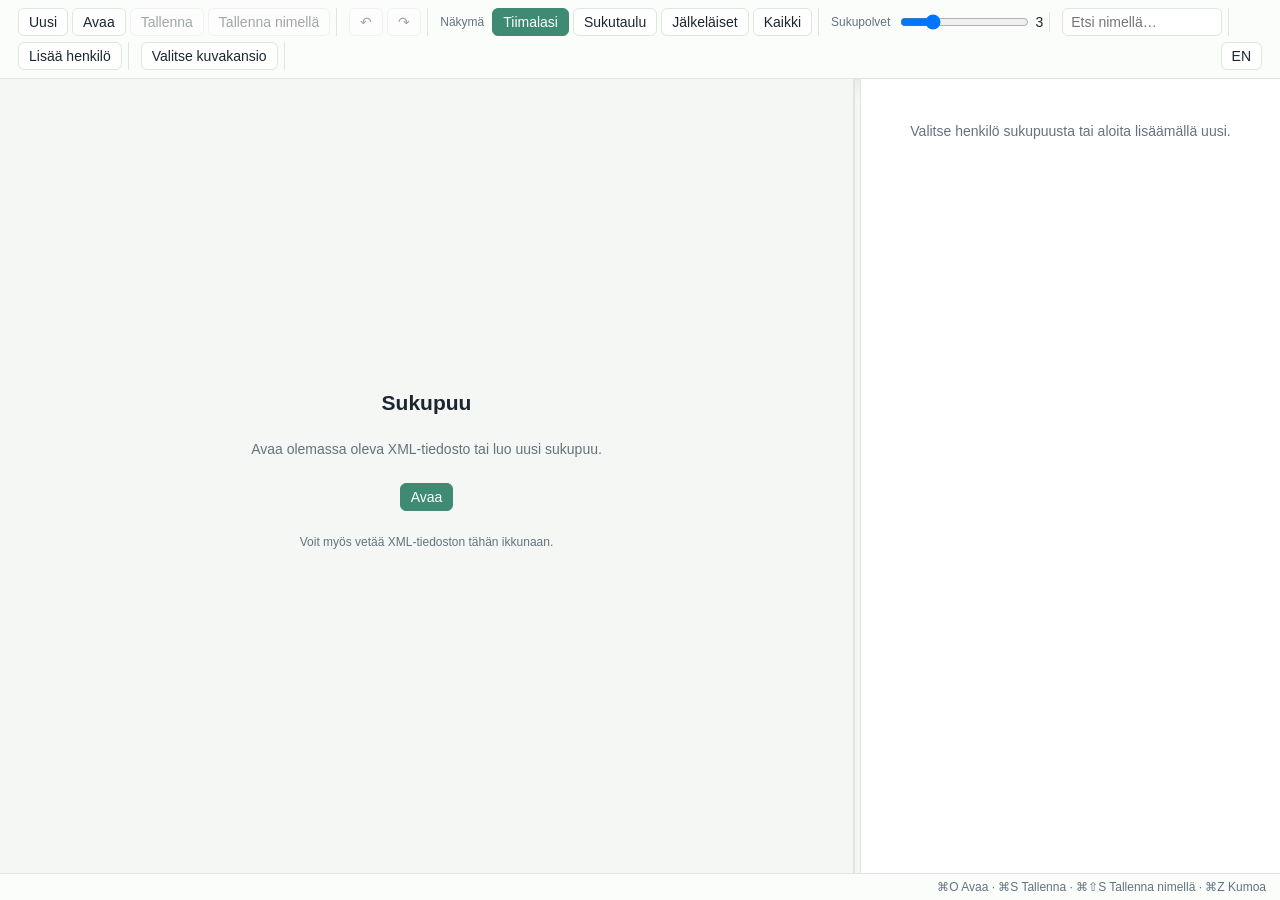
==== commit a872060b: "All view" ====
--- a/index.html
+++ b/index.html
@@ -24,6 +24,12 @@
   button:hover{background:var(--soft)}
   button:disabled{opacity:.4;cursor:default}
   button.primary{background:var(--accent);color:#fff;border-color:var(--accent)}
+  .snap-slot{min-width:26px;font-size:11px;font-weight:600;position:relative;padding:4px 6px}
+  .snap-slot.filled{background:var(--accent);color:#fff;border-color:var(--accent)}
+  .snap-slot.is-default::after{content:"★";position:absolute;top:-5px;right:-3px;font-size:8px;line-height:1}
+  #snap-ctx{position:fixed;background:var(--panel);border:1px solid var(--line);border-radius:8px;padding:4px;z-index:9999;display:none;flex-direction:column;gap:2px;box-shadow:var(--shadow)}
+  #snap-ctx button{text-align:left;background:none;border:none;padding:5px 12px;cursor:pointer;font-size:13px;border-radius:5px;color:var(--ink)}
+  #snap-ctx button:hover{background:var(--soft)}
   button.primary:hover{background:#2c6f5b;border-color:#2c6f5b}
   button.danger{background:var(--danger);color:#fff;border-color:var(--danger)}
   button.danger:hover{background:var(--dangerHover);border-color:var(--dangerHover)}
@@ -184,11 +190,19 @@
       <button id="btn-view-hourglass" data-i18n="viewHourglass" class="primary"></button>
       <button id="btn-view-pedigree" data-i18n="viewPedigree"></button>
       <button id="btn-view-desc" data-i18n="viewDescendant"></button>
+      <button id="btn-view-all" data-i18n="viewAll"></button>
     </div>
     <div class="group">
       <label data-i18n="generations"></label>
       <input type="range" id="depth" min="1" max="10" value="3">
       <span id="depth-val">3</span>
+    </div>
+    <div class="group" id="snap-group" style="display:none">
+      <label id="snap-label">Snapshots</label>
+      <button class="snap-slot" id="snap-s1" data-slot="1" title="">1</button>
+      <button class="snap-slot" id="snap-s2" data-slot="2" title="">2</button>
+      <button class="snap-slot" id="snap-s3" data-slot="3" title="">3</button>
+      <button id="snap-reset" title="Reset to auto-layout / Palauta automaattinen">&#x21BA;</button>
     </div>
     <div class="group" style="position:relative">
       <input type="search" id="search" placeholder="" style="width:160px">
@@ -342,6 +356,60 @@
   givenname(p){const nm=p.child('name');return nm?nm.childText('givenname'):'';}
   surname(p){const nm=p.child('name');return nm?nm.childText('surname'):'';}
   fullName(p){const g=this.givenname(p),s=this.surname(p);return (g+' '+s).trim()||'?';}
+  // Display name including surname-change history.
+  // The unit's <name><surname> is the original (birth/maiden) surname.
+  // NAME notices record subsequent name changes in chronological (row) order.
+  // Format: "<currentGiven> <currentSurname> (<previousSurname>, <even-earlier>, ..., <original>)"
+  displayName(p){
+    const mainGiven = this.givenname(p);
+    const mainSurname = this.surname(p);
+    const events = this.events(p);   // already sorted by row
+    const nameEvents = events.filter(e => e.tag === 'NAME');
+    // Build chronological surname list, deduplicating consecutive duplicates
+    const chrono = [];
+    if (mainSurname) chrono.push(mainSurname);
+    for (const ev of nameEvents){
+      if (ev.nameSurname && ev.nameSurname !== chrono[chrono.length-1]) chrono.push(ev.nameSurname);
+    }
+    // Most recent given name (from NAME notices, falling back to main)
+    let currentGiven = mainGiven;
+    for (const ev of nameEvents){ if (ev.nameGiven) currentGiven = ev.nameGiven; }
+    if (chrono.length === 0) return (currentGiven || '?');
+    const currentSurname = chrono[chrono.length - 1];
+    const previous = chrono.slice(0, -1).reverse();
+    const surnamePart = previous.length
+      ? `${currentSurname} (${previous.join(', ')})`
+      : currentSurname;
+    return ((currentGiven || '') + ' ' + surnamePart).trim();
+  }
+  // Same as displayName but returns given and surname-with-history separately, for 2-line rendering.
+  displayNameParts(p){
+    const mainGiven = this.givenname(p);
+    const mainSurname = this.surname(p);
+    const events = this.events(p);
+    const nameEvents = events.filter(e => e.tag === 'NAME');
+    const chrono = [];
+    if (mainSurname) chrono.push(mainSurname);
+    for (const ev of nameEvents){
+      if (ev.nameSurname && ev.nameSurname !== chrono[chrono.length-1]) chrono.push(ev.nameSurname);
+    }
+    let currentGiven = mainGiven;
+    for (const ev of nameEvents){ if (ev.nameGiven) currentGiven = ev.nameGiven; }
+    if (chrono.length === 0) return { given: currentGiven || '', surname: '' };
+    const currentSurname = chrono[chrono.length - 1];
+    const previous = chrono.slice(0, -1).reverse();
+    const surnamePart = previous.length ? `${currentSurname} (${previous.join(', ')})` : currentSurname;
+    return { given: currentGiven || '', surname: surnamePart };
+  }
+  // Searchable text — includes all historical surnames so "Passi" finds Maire even after she became Siironen.
+  searchableText(p){
+    const main = (this.givenname(p) + ' ' + this.surname(p));
+    const events = this.events(p);
+    const extras = events.filter(e => e.tag === 'NAME')
+      .map(e => (e.nameGiven || '') + ' ' + (e.nameSurname || ''))
+      .join(' ');
+    return (main + ' ' + extras).toLowerCase();
+  }
   sex(p){return p.attr('sex')||'';}
   unitid(p){return p.attr('unitid')||'';}
 
@@ -531,7 +599,7 @@
   fi: {
     newFile:'Uusi', open:'Avaa', save:'Tallenna', saveAs:'Tallenna nimellä',
     undo:'Kumoa', redo:'Tee uudelleen',
-    view:'Näkymä', viewHourglass:'Tiimalasi', viewPedigree:'Sukutaulu', viewDescendant:'Jälkeläiset',
+    view:'Näkymä', viewHourglass:'Tiimalasi', viewPedigree:'Sukutaulu', viewDescendant:'Jälkeläiset', viewAll:'Kaikki',
     generations:'Sukupolvet', search:'Etsi nimellä…', addPerson:'Lisää henkilö',
     selectPerson:'Valitse henkilö sukupuusta tai aloita lisäämällä uusi.',
     welcomeTitle:'Sukupuu',
@@ -576,7 +644,7 @@
   en: {
     newFile:'New', open:'Open', save:'Save', saveAs:'Save As',
     undo:'Undo', redo:'Redo',
-    view:'View', viewHourglass:'Hourglass', viewPedigree:'Pedigree', viewDescendant:'Descendants',
+    view:'View', viewHourglass:'Hourglass', viewPedigree:'Pedigree', viewDescendant:'Descendants', viewAll:'All',
     generations:'Generations', search:'Search by name…', addPerson:'Add person',
     selectPerson:'Select a person from the tree, or start by adding one.',
     welcomeTitle:'Family Tree',
@@ -712,7 +780,7 @@
 // ============================================================================
 // TREE LAYOUT
 // ============================================================================
-const BOX_W = 150, BOX_H = 50, GAP_X = 24, GAP_Y = 70;
+const BOX_W = 175, BOX_H = 64, GAP_X = 24, GAP_Y = 64;
 
 function layoutHourglass(g, focusId, depth){
   // Strategy:
@@ -753,41 +821,54 @@
   const visitedDesc = new Set();
   const descRoot = buildDesc(focusId, 0, visitedDesc);
 
-  function widthOf(n){
+  // Bottom-up layout: place each subtree completely, then position the parent box at the
+  // GEOMETRIC center of the children's actual placed centers (not at the subtree's
+  // bounding-box midpoint). This eliminates the diagonal drift that occurs when one
+  // child has a much wider subtree than its siblings — the parent box stays aligned
+  // with where the children actually ended up.
+  // Each node tracks subtreeLeft/Right (in slot units) so siblings can pack against
+  // the actual extent including spouse extensions.
+  function placeDesc(n, x){
+    const step = BOX_W + GAP_X;
     n.coupleW = 1 + n.spouses.length;
-    let childTotalW = 0;
-    for (const c of n.children) childTotalW += widthOf(c);
-    // Visible gap between sibling-groups that have their own children
-    const branching = n.children.filter(c => c.children.length > 0).length;
-    if (branching > 1) childTotalW += (branching - 1) * 0.4;
-    n.childTotalW = childTotalW;
-    n.subtreeW = Math.max(n.coupleW, childTotalW);
-    return n.subtreeW;
-  }
-  if (descRoot) widthOf(descRoot);
-
-  function placeDesc(n, x){
-    // Couple (person + spouses) centered horizontally in the subtree slot
-    const coupleOffset = (n.subtreeW - n.coupleW) / 2;
-    const personSlot = x + coupleOffset;
-    n.x = (personSlot + 0.5) * (BOX_W + GAP_X) - BOX_W/2;
+    // Place children first, packed left-to-right starting from x
+    let cx = x;
+    for (let i = 0; i < n.children.length; i++){
+      const c = n.children[i];
+      placeDesc(c, cx);
+      cx = c.subtreeRight;
+      if (i < n.children.length - 1 && c.children.length > 0) cx += 0.4;
+    }
+    // Parent box position:
+    //   Prefer to align with children that have their OWN descendants (the descent line),
+    //   so leaf siblings to the side don't pull the parent off the descent vertical.
+    //   Fall back to all children if none have descendants.
+    let personSlot;
+    if (n.children.length > 0){
+      const withDesc = n.children.filter(c => c.children.length > 0);
+      const ref = withDesc.length > 0 ? withDesc : n.children;
+      let sum = 0;
+      for (const c of ref) sum += (c.x + BOX_W/2) / step;
+      const center = sum / ref.length;
+      personSlot = center - 0.5;
+    } else {
+      personSlot = x;
+    }
+    n.x = (personSlot + 0.5) * step - BOX_W/2;
     n.y = n.gen * (BOX_H + GAP_Y);
     positions.set(n.id, n);
+    // Spouses to the right of the parent
     for (let i = 0; i < n.spouses.length; i++){
-      const sx = (personSlot + 1 + i + 0.5) * (BOX_W + GAP_X) - BOX_W/2;
+      const sx = (personSlot + 1 + i + 0.5) * step - BOX_W/2;
       const sn = { id: n.spouses[i], gen: n.gen, x: sx, y: n.y, isSpouse: true };
       positions.set(n.spouses[i], sn);
       spouseEdges.push([n.id, n.spouses[i]]);
     }
-    // Children centered horizontally in the subtree slot
-    const childOffset = (n.subtreeW - n.childTotalW) / 2;
-    let cx = x + childOffset;
-    for (let i = 0; i < n.children.length; i++){
-      const c = n.children[i];
-      placeDesc(c, cx);
-      cx += c.subtreeW;
-      if (i < n.children.length - 1 && c.children.length > 0) cx += 0.4;
-    }
+    // Record the subtree's actual horizontal extent for sibling packing
+    const myRight = personSlot + n.coupleW;
+    n.subtreeLeft = Math.min(x, personSlot);
+    n.subtreeRight = Math.max(cx, myRight);
+    n.subtreeW = n.subtreeRight - n.subtreeLeft;
   }
   if (descRoot) placeDesc(descRoot, 0);
 
@@ -982,8 +1063,164 @@
   return { positions, parentEdges, spouseEdges:[], keyed:true };
 }
 
+// "All" view: BFS-walk parent / child / spouse relations from focus, bounded by depth.
+// For descendants (gen >= 0): build a tree per gen=0 couple, compute subtree widths
+// bottom-up, then place each tree top-down so children sit directly below their
+// parent couple (no spreading into a sibling-couple's column).
+// For ancestors (gen < 0): anchor to the average x of visible children below.
+function layoutAll(g, focusId, depth){
+  // Nuclear-family pod layout.
+  //
+  // Each person is either:
+  //   LEAF   — has no spouse and no children of their own.
+  //            → Strong, short, BIDIRECTIONAL spring to their parents (rest 270px).
+  //            → They live INSIDE the parent's family pod.
+  //   BRIDGE — has a spouse or children of their own.
+  //            → Weak, long, ATTRACTIVE-ONLY spring to birth parents (rest 950px).
+  //            → They belong to their OWN pod; a thin line connects back to birth parents.
+  //
+  // Sibling springs: leaf-leaf pairs are tight (rest 250px strong); mixed/bridge pairs are loose.
+  // Result: every nuclear family forms one tight pod; inter-pod links are long and sparse.
+
+  const allIds = [...g.persons.keys()];
+  const n = allIds.length;
+  if (!n) return null;
+
+  const cacheKey = g.persons.size + ',' + g.relations.length;
+  if (g.__allLayoutCache && g.__allLayoutCache.key === cacheKey)
+    return g.__allLayoutCache.result;
+
+  const idxOf = new Map(); allIds.forEach((id,i) => idxOf.set(id,i));
+
+  // ── 1. Classify leaf vs bridge ────────────────────────────────────────────
+  const isLeaf = new Map();
+  for (const id of allIds)
+    isLeaf.set(id, g.spousesOf(id).length === 0 && g.childrenOf(id).length === 0);
+
+  // ── 2. Springs ────────────────────────────────────────────────────────────
+  const springs = [], seenE = new Set();
+  const addSpr = (ia, ib, rest, k, bidir) => {
+    if (ia==null||ib==null||ia===ib) return;
+    const key = ia<ib ? `${ia},${ib}` : `${ib},${ia}`;
+    if (seenE.has(key)) return; seenE.add(key);
+    springs.push({i:ia, j:ib, rest, k, bidir});
+  };
+
+  for (const id of allIds){
+    const i = idxOf.get(id);
+    // Spouse: always strong, bidirectional — partners stay side by side
+    for (const sp of g.spousesOf(id))
+      addSpr(i, idxOf.get(sp.id), 215, 0.46, true);
+
+    // Parent-child: strength depends on whether the child has their own family
+    for (const pid of g.parentsOf(id)){
+      if (isLeaf.get(id)){
+        // Leaf child lives IN the parent pod — tight bidirectional spring
+        addSpr(i, idxOf.get(pid), 270, 0.32, true);
+      } else {
+        // Bridge: belongs to own pod, weak long attractive-only spring back to birth parents
+        addSpr(i, idxOf.get(pid), 950, 0.038, false);
+      }
+    }
+
+    // Sibling springs between children of this parent
+    const kids = g.childrenOf(id);
+    for (let a=0;a<kids.length;a++) for (let b=a+1;b<kids.length;b++){
+      const ia=idxOf.get(kids[a]), ib=idxOf.get(kids[b]);
+      const ll = isLeaf.get(kids[a]) && isLeaf.get(kids[b]);
+      // Leaf-leaf: very tight; any non-leaf: loose (they're pulled toward own families)
+      addSpr(ia, ib, ll ? 245 : 520, ll ? 0.24 : 0.07, false);
+    }
+  }
+
+  // ── 3. Generation assignment via BFS from roots ───────────────────────────
+  const genOf = new Map();
+  { const roots = allIds.filter(id => g.parentsOf(id).length === 0);
+    const q = [];
+    for (const r of roots){ if (!genOf.has(r)){ genOf.set(r,0); q.push(r); } }
+    while (q.length){
+      const id=q.shift(), g0=genOf.get(id);
+      for (const sp  of g.spousesOf(id))  if (!genOf.has(sp.id)){ genOf.set(sp.id,g0);   q.push(sp.id); }
+      for (const cid of g.childrenOf(id)) if (!genOf.has(cid))  { genOf.set(cid,  g0+1); q.push(cid);   }
+    }
+    for (const id of allIds) if (!genOf.has(id)) genOf.set(id,0);
+  }
+
+  // ── 4. Generation-grid initialisation ────────────────────────────────────
+  // Within each generation, sort siblings together so their springs start short.
+  const byGen = new Map();
+  for (const id of allIds){
+    const g0=genOf.get(id);
+    if (!byGen.has(g0)) byGen.set(g0,[]);
+    byGen.get(g0).push(id);
+  }
+  for (const ids of byGen.values())
+    ids.sort((a,b)=>{ const pa=g.parentsOf(a)[0]||a, pb=g.parentsOf(b)[0]||b;
+                      return pa<pb?-1:pa>pb?1:a<b?-1:1; });
+
+  const px=new Float64Array(n), py=new Float64Array(n);
+  const Y_STEP=320, X_STEP=260;
+  for (const [g0,ids] of byGen)
+    ids.forEach((id,j)=>{ const i=idxOf.get(id);
+      px[i]=(j-(ids.length-1)/2)*X_STEP; py[i]=g0*Y_STEP; });
+
+  // ── 5. Force simulation ───────────────────────────────────────────────────
+  const K_REP=160000, MAX_TEMP=560, ITERS=230;
+  const fx=new Float64Array(n), fy=new Float64Array(n);
+
+  for(let iter=0;iter<ITERS;iter++){
+    const temp=MAX_TEMP*Math.pow(1-iter/ITERS,1.1);
+    fx.fill(0); fy.fill(0);
+
+    // Repulsion between every pair of nodes
+    for(let i=0;i<n;i++) for(let j=i+1;j<n;j++){
+      const dx=px[i]-px[j], dy=py[i]-py[j];
+      const d2=dx*dx+dy*dy||1; const d=Math.sqrt(d2);
+      const F=K_REP/d2; const ux=dx/d, uy=dy/d;
+      fx[i]+=F*ux; fy[i]+=F*uy; fx[j]-=F*ux; fy[j]-=F*uy;
+    }
+    // Springs
+    for(const s of springs){
+      const dx=px[s.j]-px[s.i], dy=py[s.j]-py[s.i];
+      const d=Math.sqrt(dx*dx+dy*dy)||1;
+      const raw=s.k*(d-s.rest);
+      const F=s.bidir?raw:Math.max(0,raw);
+      if(Math.abs(F)<1e-4) continue;
+      const ux=dx/d, uy=dy/d;
+      fx[s.i]+=F*ux; fy[s.i]+=F*uy; fx[s.j]-=F*ux; fy[s.j]-=F*uy;
+    }
+    // Displace, capped by temperature
+    for(let i=0;i<n;i++){
+      const mag=Math.sqrt(fx[i]*fx[i]+fy[i]*fy[i])||1;
+      const disp=Math.min(mag,temp);
+      px[i]+=(fx[i]/mag)*disp; py[i]+=(fy[i]/mag)*disp;
+    }
+  }
+
+  // ── 6. Output ─────────────────────────────────────────────────────────────
+  const positions=new Map();
+  for(const id of allIds){ const i=idxOf.get(id); positions.set(id,{id,x:px[i]-BOX_W/2,y:py[i]-BOX_H/2}); }
+
+  const parentEdges=[], spouseEdges=[], seenSp=new Set();
+  for(const id of allIds){
+    for(const pid of g.parentsOf(id))
+      if(positions.has(pid)) parentEdges.push({from:pid,to:id});
+    for(const sp of g.spousesOf(id)){
+      const k=id<sp.id?id+'|'+sp.id:sp.id+'|'+id;
+      if(!seenSp.has(k)){ seenSp.add(k); spouseEdges.push([id,sp.id]); }
+    }
+  }
+  const result={positions,parentEdges,spouseEdges,straight:true};
+  g.__allLayoutCache={key:cacheKey,result};
+  return result;
+}
+
+
 function layout(g, view, focusId, depth){
-  if (!g || !focusId || !g.persons.has(focusId)) return null;
+  if (!g) return null;
+  // 'all' view shows every person — no focus needed
+  if (view === 'all') return g.persons.size ? layoutAll(g, focusId, depth) : null;
+  if (!focusId || !g.persons.has(focusId)) return null;
   if (view === 'hourglass') return layoutHourglass(g, focusId, depth);
   if (view === 'pedigree')  return layoutPedigree(g, focusId, depth);
   return layoutDescendant(g, focusId, depth);
@@ -993,6 +1230,7 @@
 // SVG RENDERING + PAN/ZOOM
 // ============================================================================
 const view = { tx: 0, ty: 0, scale: 1 };
+let suppressNextBoxClick = false; // set when a node-drag ends so the click doesn't also fire
 
 function renderTree(){
   const svg = document.getElementById('tree-svg');
@@ -1005,6 +1243,11 @@
   empty.style.display = 'none';
   const lay = layout(state.g, state.view, state.focusId, state.depth);
   if (!lay){ svg.innerHTML = ''; return; }
+  // On first entry to 'all' view, apply the default snapshot if one is set
+  if (state.view === 'all' && state._applyDefaultSnap){
+    state._applyDefaultSnap = false;
+    snapApplyDefault(lay.positions);
+  }
 
   const positions = lay.positions;
   // Compute bounds
@@ -1023,9 +1266,10 @@
   const treeW = maxX - minX, treeH = maxY - minY;
   if (state._needsFit){
     const PAD = 30;
+    const MIN_SCALE = state.view==='all' ? 0.05 : 0.4;   // 'all' view can zoom out further to fit the whole network
     const sx = (W - PAD*2) / Math.max(1, treeW);
     const sy = (H - PAD*2) / Math.max(1, treeH);
-    view.scale = Math.min(1, Math.min(sx, sy));
+    view.scale = Math.max(MIN_SCALE, Math.min(1, Math.min(sx, sy)));
     // Try to anchor focus at viewport center, then clamp so the whole tree stays visible.
     const focus = positions.get(state.focusId);
     let txWanted, tyWanted;
@@ -1056,54 +1300,103 @@
   // Build SVG content
   let parts = [];
   parts.push(`<g id="root" transform="translate(${view.tx},${view.ty}) scale(${view.scale})">`);
-  // Edges first (under boxes)
-  for (const e of lay.parentEdges){
-    const a = lay.keyed ? positions.get(e.fromKey) : positions.get(e.from);
-    const b = lay.keyed ? positions.get(e.toKey) : positions.get(e.to);
-    if (!a || !b) continue;
-    const x1 = a.x + BOX_W/2, y1 = a.y + BOX_H;
-    const x2 = b.x + BOX_W/2, y2 = b.y;
-    const my = (y1 + y2)/2;
-    parts.push(`<path class="link" d="M${x1},${y1} L${x1},${my} L${x2},${my} L${x2},${y2}"/>`);
-  }
-  for (const [a,b] of lay.spouseEdges){
-    const na = positions.get(a), nb = positions.get(b);
-    if (!na || !nb) continue;
-    const y = na.y + BOX_H/2;
-    const x1 = na.x + BOX_W, x2 = nb.x;
-    if (x1 < x2) parts.push(`<line class="link spouse" x1="${x1}" y1="${y}" x2="${x2}" y2="${y}"/>`);
-    else parts.push(`<line class="link spouse" x1="${nb.x+BOX_W}" y1="${y}" x2="${na.x}" y2="${y}"/>`);
-  }
-  // Boxes
+  // Edges first. In the force-directed 'all' view use simple straight lines;
+  // in hierarchical views use shared "bus" routing so siblings share one connector.
+  if (lay.straight){
+    // Straight lines: parent→child
+    for (const e of lay.parentEdges){
+      const na=positions.get(e.from), nb=positions.get(e.to); if (!na||!nb) continue;
+      parts.push(`<line class="link" data-from="${e.from}" data-to="${e.to}" x1="${na.x+BOX_W/2}" y1="${na.y+BOX_H/2}" x2="${nb.x+BOX_W/2}" y2="${nb.y+BOX_H/2}"/>`);
+    }
+    // Straight lines: spouse
+    for (const [a,b] of lay.spouseEdges){
+      const na=positions.get(a), nb=positions.get(b); if (!na||!nb) continue;
+      parts.push(`<line class="link spouse" data-spa="${a}" data-spb="${b}" x1="${na.x+BOX_W/2}" y1="${na.y+BOX_H/2}" x2="${nb.x+BOX_W/2}" y2="${nb.y+BOX_H/2}"/>`);
+    }
+  } else {
+    // Hierarchical views: group parent→child edges by the child's parent set so
+    // siblings share a single horizontal "bus" line instead of N stacked L-shapes.
+    const childToParents = new Map();
+    for (const e of lay.parentEdges){
+      const childKey = lay.keyed ? e.toKey : e.to;
+      const parentKey = lay.keyed ? e.fromKey : e.from;
+      if (!childToParents.has(childKey)) childToParents.set(childKey, []);
+      childToParents.get(childKey).push(parentKey);
+    }
+    // Group children by their parent set
+    const familyGroups = new Map();
+    for (const [childKey, parentKeys] of childToParents){
+      const groupKey = parentKeys.slice().sort().join('|');
+      if (!familyGroups.has(groupKey)) familyGroups.set(groupKey, { parents: parentKeys, children: [] });
+      familyGroups.get(groupKey).children.push(childKey);
+    }
+    // Draw each family group as a single shared bus at the midpoint between rows:
+    // parents drop into the bus, the bus spans the children, children drop down from it.
+    for (const [, group] of familyGroups){
+      const parentNodes = group.parents.map(k => positions.get(k)).filter(Boolean);
+      const childNodes = group.children.map(k => positions.get(k)).filter(Boolean);
+      if (!parentNodes.length || !childNodes.length) continue;
+      const parentY = Math.max(...parentNodes.map(p => p.y + BOX_H));
+      const childY = Math.min(...childNodes.map(c => c.y));
+      const busY = (parentY + childY) / 2;
+      const xs = [...parentNodes.map(p => p.x + BOX_W/2), ...childNodes.map(c => c.x + BOX_W/2)];
+      const busLeft = Math.min(...xs);
+      const busRight = Math.max(...xs);
+      for (const p of parentNodes){
+        const px = p.x + BOX_W/2;
+        parts.push(`<path class="link" d="M${px},${p.y + BOX_H} L${px},${busY}"/>`);
+      }
+      if (busLeft < busRight){
+        parts.push(`<path class="link" d="M${busLeft},${busY} L${busRight},${busY}"/>`);
+      }
+      for (const c of childNodes){
+        const cx = c.x + BOX_W/2;
+        parts.push(`<path class="link" d="M${cx},${busY} L${cx},${c.y}"/>`);
+      }
+    }
+    for (const [a,b] of lay.spouseEdges){
+      const na = positions.get(a), nb = positions.get(b);
+      if (!na || !nb) continue;
+      const y = na.y + BOX_H/2;
+      const x1 = na.x + BOX_W, x2 = nb.x;
+      if (x1 < x2) parts.push(`<line class="link spouse" x1="${x1}" y1="${y}" x2="${x2}" y2="${y}"/>`);
+      else parts.push(`<line class="link spouse" x1="${nb.x+BOX_W}" y1="${y}" x2="${na.x}" y2="${y}"/>`);
+    }
+  }
+  // Boxes — two-line name layout: given on top, surname (with history) below, then dates.
   for (const [, n] of positions){
     const p = state.g.getPerson ? state.g.getPerson(n.id) : state.g.persons.get(n.id);
     if (!p) continue;
     const sex = state.g.sex(p);
     const cls = ['person-box', sex==='M'?'male':sex==='F'?'female':'', n.id===state.focusId?'focus':''].join(' ');
-    const name = escapeXml(state.g.fullName(p));
+    const pn = state.g.displayNameParts(p);
+    const givenLine = escapeXml(truncate(pn.given || '', 26));
+    const surnameLine = escapeXml(truncate(pn.surname || '', 28));
     const by = state.g.birthYear(p), dy = state.g.deathYear(p);
     const dates = (by||dy) ? `${by||'?'}–${dy||''}` : '';
     parts.push(`<g class="${cls}" data-id="${n.id}" data-key="${n.key||n.id}" transform="translate(${n.x},${n.y})">`);
     parts.push(`<rect width="${BOX_W}" height="${BOX_H}"/>`);
-    parts.push(`<text class="pname" x="${BOX_W/2}" y="20" text-anchor="middle">${truncate(name, 22)}</text>`);
-    parts.push(`<text class="pdates" x="${BOX_W/2}" y="38" text-anchor="middle">${dates}</text>`);
+    if (givenLine) parts.push(`<text class="pname" x="${BOX_W/2}" y="20" text-anchor="middle">${givenLine}</text>`);
+    if (surnameLine) parts.push(`<text class="pname surname" x="${BOX_W/2}" y="36" text-anchor="middle">${surnameLine}</text>`);
+    if (dates) parts.push(`<text class="pdates" x="${BOX_W/2}" y="54" text-anchor="middle">${dates}</text>`);
     parts.push(`</g>`);
   }
   parts.push(`</g>`);
   svg.innerHTML = parts.join('');
 
-  // Click handling on persons
+  // Click handling on persons. Always go through render() so loadPhotos() runs
+  // — otherwise re-clicking the focus would rebuild the editor HTML (with an empty
+  // primary-photo div) without re-fetching the image, and the photo would blank out.
   for (const el of svg.querySelectorAll('.person-box')){
     el.addEventListener('click', (ev) => {
       ev.stopPropagation();
+      if (suppressNextBoxClick){ suppressNextBoxClick = false; return; }
       const id = el.getAttribute('data-id');
       if (id !== state.focusId){
         state.focusId = id;
-        state._needsFit = true;
-        render();
-      } else {
-        renderEditor();
+        if (state.view !== 'all') state._needsFit = true;  // keep pan/zoom in 'all' view
       }
+      render();
       if (isMobile()) showMobileSheet();
     });
   }
@@ -1122,21 +1415,73 @@
 function truncate(s, n){ return s.length > n ? s.slice(0,n-1)+'…' : s; }
 
 // Pan & zoom handlers
+function updateAllNodePos(id, x, y){
+  // Directly mutate SVG elements so dragging is smooth without a full re-render.
+  const svg = document.getElementById('tree-svg');
+  const box = svg.querySelector(`.person-box[data-id="${id}"]`);
+  if (box) box.setAttribute('transform', `translate(${x},${y})`);
+  const cx = x + BOX_W/2, cy = y + BOX_H/2;
+  for (const ln of svg.querySelectorAll(`line[data-from="${id}"]`))
+    { ln.setAttribute('x1', cx); ln.setAttribute('y1', cy); }
+  for (const ln of svg.querySelectorAll(`line[data-to="${id}"]`))
+    { ln.setAttribute('x2', cx); ln.setAttribute('y2', cy); }
+  for (const ln of svg.querySelectorAll(`line[data-spa="${id}"]`))
+    { ln.setAttribute('x1', cx); ln.setAttribute('y1', cy); }
+  for (const ln of svg.querySelectorAll(`line[data-spb="${id}"]`))
+    { ln.setAttribute('x2', cx); ln.setAttribute('y2', cy); }
+}
 function setupPanZoom(){
   const svg = document.getElementById('tree-svg');
   let dragging = false, sx=0, sy=0, ox=0, oy=0;
+  let nodeDrag = null; // {id, startClientX, startClientY, startX, startY, moved}
   svg.addEventListener('mousedown', (e) => {
+    const box = e.target.closest('.person-box');
+    if (box && state.view === 'all'){
+      // Start node-drag in the 'all' view
+      const id = box.getAttribute('data-id');
+      const cache = state.g && state.g.__allLayoutCache;
+      if (cache){
+        const pos = cache.result.positions.get(id);
+        if (pos){
+          nodeDrag = {id, startClientX:e.clientX, startClientY:e.clientY, startX:pos.x, startY:pos.y, moved:false};
+          svg.classList.add('dragging');
+        }
+      }
+      return;
+    }
     if (e.target.closest('.person-box')) return;
     dragging = true; sx=e.clientX; sy=e.clientY; ox=view.tx; oy=view.ty;
     svg.classList.add('dragging');
   });
   window.addEventListener('mousemove', (e) => {
+    if (nodeDrag){
+      const dxClient = e.clientX - nodeDrag.startClientX;
+      const dyClient = e.clientY - nodeDrag.startClientY;
+      if (!nodeDrag.moved && Math.hypot(dxClient, dyClient) > 5) nodeDrag.moved = true;
+      const newX = nodeDrag.startX + dxClient / view.scale;
+      const newY = nodeDrag.startY + dyClient / view.scale;
+      const cache = state.g && state.g.__allLayoutCache;
+      if (cache){
+        const pos = cache.result.positions.get(nodeDrag.id);
+        if (pos){ pos.x = newX; pos.y = newY; }
+      }
+      updateAllNodePos(nodeDrag.id, newX, newY);
+      return;
+    }
     if (!dragging) return;
     view.tx = ox + (e.clientX - sx);
     view.ty = oy + (e.clientY - sy);
     updateTreeTransform();
   });
-  window.addEventListener('mouseup', () => { dragging=false; svg.classList.remove('dragging'); });
+  window.addEventListener('mouseup', () => {
+    if (nodeDrag){
+      if (nodeDrag.moved) suppressNextBoxClick = true;
+      nodeDrag = null;
+      svg.classList.remove('dragging');
+      return;
+    }
+    dragging=false; svg.classList.remove('dragging');
+  });
   svg.addEventListener('wheel', (e) => {
     e.preventDefault();
     const rect = svg.getBoundingClientRect();
@@ -1212,12 +1557,12 @@
     : '';
   const html = `
     <div class="editor-close-btn">
-      <span class="name">${escapeHtml(state.g.fullName(p))}</span>
+      <span class="name">${escapeHtml(state.g.displayName(p))}</span>
       <button id="btn-editor-close" title="Close">✕</button>
     </div>
     <div>
       ${primaryPhotoHtml}
-      <h3>${escapeHtml(state.g.fullName(p))} <span style="color:var(--muted);font-weight:400;font-size:12px">(${escapeHtml(id)})</span></h3>
+      <h3>${escapeHtml(state.g.displayName(p))} <span style="color:var(--muted);font-weight:400;font-size:12px">(${escapeHtml(id)})</span></h3>
       <div class="row" style="margin-top:8px">
         <div class="field"><label>${escapeHtml(t('givenname'))}</label>
           <input type="text" id="f-given" value="${escapeAttr(state.g.givenname(p))}"></div>
@@ -1303,7 +1648,7 @@
   });
   document.getElementById('btn-remove-person').addEventListener('click', () => {
     const n = parents.length + spouses.length + children.length;
-    confirmModal(t('confirmDeleteTitle'), t('confirmDeleteBody', {name: state.g.fullName(p), n})).then(ok => {
+    confirmModal(t('confirmDeleteTitle'), t('confirmDeleteBody', {name: state.g.displayName(p), n})).then(ok => {
       if (!ok) return;
       pushUndo();
       const fallback = parents[0] || children[0] || (spouses[0] && spouses[0].id) || state.g.persons.keys().next().value;
@@ -1435,7 +1780,7 @@
   const by = state.g.birthYear(p), dy = state.g.deathYear(p);
   const dates = (by||dy) ? ` (${by||'?'}${dy?'–'+dy:''})` : '';
   return `<div class="relation-item">
-    <a class="name" data-id="${escapeAttr(id)}">${escapeHtml(state.g.fullName(p))}<span style="color:var(--muted);font-weight:400">${escapeHtml(dates)}</span></a>
+    <a class="name" data-id="${escapeAttr(id)}">${escapeHtml(state.g.displayName(p))}<span style="color:var(--muted);font-weight:400">${escapeHtml(dates)}</span></a>
     <div class="actions">
       <button class="unlink" data-other="${escapeAttr(id)}" data-kind="${escapeAttr(kind)}" title="unlink">×</button>
     </div>
@@ -1559,8 +1904,7 @@
       const q = sInput.value.trim().toLowerCase();
       const list = [];
       for (const [id, p] of state.g.persons){
-        const name = state.g.fullName(p);
-        if (!q || name.toLowerCase().includes(q)) list.push({id, name, by: state.g.birthYear(p), dy: state.g.deathYear(p)});
+        if (!q || state.g.searchableText(p).includes(q)) list.push({id, name: state.g.displayName(p), by: state.g.birthYear(p), dy: state.g.deathYear(p)});
         if (list.length > 40) break;
       }
       results.innerHTML = list.map(x => `<div class="item" data-id="${escapeAttr(x.id)}">
@@ -1608,9 +1952,8 @@
     if (!q || !state.g){ hide(); return; }
     const list = [];
     for (const [id, p] of state.g.persons){
-      const name = state.g.fullName(p);
-      if (name.toLowerCase().includes(q)){
-        list.push({id, name, by: state.g.birthYear(p), dy: state.g.deathYear(p)});
+      if (state.g.searchableText(p).includes(q)){
+        list.push({id, name: state.g.displayName(p), by: state.g.birthYear(p), dy: state.g.deathYear(p)});
         if (list.length >= 50) break;
       }
     }
@@ -1841,8 +2184,13 @@
 function renderStatus(){
   const left = document.getElementById('status-left');
   const right = document.getElementById('status-right');
-  if (state.g) left.textContent = `${state.g.persons.size} ${t('persons')}`;
-  else left.textContent = '';
+  if (state.g){
+    const visible = document.querySelectorAll('#tree-svg .person-box').length;
+    const total = state.g.persons.size;
+    left.textContent = visible && visible !== total
+      ? `${visible} / ${total} ${t('persons')}`
+      : `${total} ${t('persons')}`;
+  } else left.textContent = '';
   document.getElementById('filename').textContent = state.filename || '';
   right.textContent = t('keyboardHelp');
 }
@@ -1885,6 +2233,7 @@
   document.getElementById('btn-view-hourglass').addEventListener('click', () => setView('hourglass'));
   document.getElementById('btn-view-pedigree').addEventListener('click',  () => setView('pedigree'));
   document.getElementById('btn-view-desc').addEventListener('click',      () => setView('descendant'));
+  document.getElementById('btn-view-all').addEventListener('click',       () => setView('all'));
   document.getElementById('depth').addEventListener('input', (e) => {
     const v = +e.target.value;
     // At max position (10), treat as "show everything" — capped by data depth at runtime
@@ -1935,12 +2284,139 @@
     if (state.dirty){ e.preventDefault(); e.returnValue=''; }
   });
 }
+
+// ============================================================================
+// SNAPSHOT FEATURE (All view)
+// ============================================================================
+function snapKey(slot){ return 'sukupuu-snap-' + slot; }
+const SNAP_DEF_KEY = 'sukupuu-snap-default';
+
+function snapSave(slot){
+  const cache = state.g && state.g.__allLayoutCache;
+  if (!cache){ alert('No layout to save — open the Kaikki view first.'); return; }
+  const data = {};
+  for (const [id, pos] of cache.result.positions) data[id] = {x:pos.x, y:pos.y};
+  localStorage.setItem(snapKey(slot), JSON.stringify(data));
+  updateSnapButtons();
+}
+
+function snapLoad(slot){
+  const raw = localStorage.getItem(snapKey(slot));
+  if (!raw) return;
+  const data = JSON.parse(raw);
+  const cache = state.g && state.g.__allLayoutCache;
+  if (!cache) return;
+  for (const [id, pos] of cache.result.positions){
+    if (data[id]){ pos.x = data[id].x; pos.y = data[id].y; }
+  }
+  renderTree();
+}
+
+function snapApplyDefault(positions){
+  const def = localStorage.getItem(SNAP_DEF_KEY);
+  if (!def) return;
+  const raw = localStorage.getItem(snapKey(def));
+  if (!raw) return;
+  const data = JSON.parse(raw);
+  for (const [id, pos] of positions){
+    if (data[id]){ pos.x = data[id].x; pos.y = data[id].y; }
+  }
+}
+
+function snapClear(slot){
+  localStorage.removeItem(snapKey(slot));
+  if (localStorage.getItem(SNAP_DEF_KEY) === String(slot))
+    localStorage.removeItem(SNAP_DEF_KEY);
+  updateSnapButtons();
+}
+
+function updateSnapButtons(){
+  if (state.view !== 'all') return;
+  const def = localStorage.getItem(SNAP_DEF_KEY);
+  for (const slot of [1,2,3]){
+    const btn = document.getElementById('snap-s' + slot);
+    if (!btn) continue;
+    const filled = !!localStorage.getItem(snapKey(slot));
+    const isDef  = def === String(slot);
+    btn.classList.toggle('filled',     filled);
+    btn.classList.toggle('is-default', isDef);
+    btn.title = filled
+      ? (isDef ? '★ Default snapshot ' : 'Snapshot ') + slot + ' — click to load, right-click for options'
+      : 'Snapshot ' + slot + ' — empty, right-click to save current layout here';
+  }
+}
+
+// Context menu for snapshot buttons
+let _snapCtxSlot = null;
+function showSnapCtx(slot, clientX, clientY){
+  _snapCtxSlot = slot;
+  const filled = !!localStorage.getItem(snapKey(slot));
+  const def    = localStorage.getItem(SNAP_DEF_KEY);
+  const ctx    = document.getElementById('snap-ctx');
+  ctx.innerHTML = '';
+  const addBtn = (label, fn) => {
+    const b = document.createElement('button');
+    b.textContent = label;
+    b.onclick = () => { hideSnapCtx(); fn(); };
+    ctx.appendChild(b);
+  };
+  if (filled) addBtn('Load snapshot ' + slot, () => snapLoad(slot));
+  addBtn(filled ? 'Overwrite with current layout' : 'Save current layout here', () => snapSave(slot));
+  if (filled && def !== String(slot)) addBtn('Set as default', () => { localStorage.setItem(SNAP_DEF_KEY, String(slot)); updateSnapButtons(); });
+  if (filled && def === String(slot)) addBtn('Remove as default', () => { localStorage.removeItem(SNAP_DEF_KEY); updateSnapButtons(); });
+  if (filled) addBtn('Clear slot', () => snapClear(slot));
+  ctx.style.display = 'flex';
+  // Position so it stays within viewport
+  const W = window.innerWidth, H = window.innerHeight;
+  ctx.style.left = '0'; ctx.style.top = '0'; // reset first
+  requestAnimationFrame(() => {
+    const r = ctx.getBoundingClientRect();
+    ctx.style.left = Math.min(clientX, W - r.width  - 8) + 'px';
+    ctx.style.top  = Math.min(clientY, H - r.height - 8) + 'px';
+  });
+}
+function hideSnapCtx(){
+  document.getElementById('snap-ctx').style.display = 'none';
+  _snapCtxSlot = null;
+}
+
+function setupSnapshots(){
+  // Left-click on filled slot = load; right-click = context menu on any slot
+  for (const slot of [1,2,3]){
+    const btn = document.getElementById('snap-s' + slot);
+    btn.addEventListener('click', () => {
+      if (localStorage.getItem(snapKey(slot))) snapLoad(slot);
+      else showSnapCtx(slot, btn.getBoundingClientRect().left, btn.getBoundingClientRect().bottom + 4);
+    });
+    btn.addEventListener('contextmenu', (e) => {
+      e.preventDefault();
+      showSnapCtx(slot, e.clientX, e.clientY);
+    });
+  }
+  document.getElementById('snap-reset').addEventListener('click', () => {
+    if (state.g) state.g.__allLayoutCache = null;
+    state._needsFit = true;
+    renderTree();
+  });
+  // Dismiss context menu on outside click
+  document.addEventListener('click', (e) => {
+    if (!document.getElementById('snap-ctx').contains(e.target)) hideSnapCtx();
+  });
+  document.addEventListener('keydown', (e) => { if (e.key === 'Escape') hideSnapCtx(); });
+}
+
 function setView(v){
   state.view = v; state._needsFit = true;
-  for (const id of ['btn-view-hourglass','btn-view-pedigree','btn-view-desc']) document.getElementById(id).classList.remove('primary');
+  for (const id of ['btn-view-hourglass','btn-view-pedigree','btn-view-desc','btn-view-all']) document.getElementById(id).classList.remove('primary');
   if (v==='hourglass') document.getElementById('btn-view-hourglass').classList.add('primary');
   if (v==='pedigree')  document.getElementById('btn-view-pedigree').classList.add('primary');
   if (v==='descendant')document.getElementById('btn-view-desc').classList.add('primary');
+  if (v==='all')       document.getElementById('btn-view-all').classList.add('primary');
+  // Hide the depth slider in 'all' view (it shows everyone regardless of depth)
+  document.getElementById('depth').closest('.group').style.display = v==='all' ? 'none' : '';
+  document.getElementById('snap-group').style.display = v==='all' ? '' : 'none';
+  if (v==='all') state._applyDefaultSnap = true;  // apply default snapshot after layout
+  updateSnapButtons();
   renderTree();
 }
 
@@ -1988,6 +2464,7 @@
   bindToolbar();
   setupSearch();
   setupPanZoom();
+  setupSnapshots();
   // Mobile sheet: backdrop tap dismisses
   document.getElementById('editor-backdrop').addEventListener('click', hideMobileSheet);
   // Resize handler — also clear sheet state when crossing the mobile/desktop boundary
@@ -2029,6 +2506,19 @@
     loadXml(text, name);
     state.fileHandle = { name, dir };
   });
+  // Override saveFile/openFile/newFile so Cmd+S, Cmd+O, Cmd+N keyboard shortcuts
+  // route through Electron IPC instead of falling back to the browser File System
+  // Access path (which would try .createWritable() on the Electron placeholder handle
+  // and throw "createWritable is not a function").
+  saveFile = async function(saveAs){
+    if (!state.g) return;
+    const ok = saveAs ? await api.saveAs() : await api.save();
+    if (ok !== false) markSaved();
+  };
+  openFile = async function(){
+    if (await maybeDiscard() === false) return;
+    await api.open();
+  };
   api.on('file:saved', () => { markSaved(); toast(t('saved')); });
   api.on('menu:new', () => newFile());
   api.on('menu:save', async () => { const ok = await api.save(); if (ok!==false) markSaved(); });
@@ -2139,5 +2629,6 @@
 setTimeout(() => tryRestoreLastSession(), 0);
 
 </script>
+<div id="snap-ctx"></div>
 </body>
 </html>
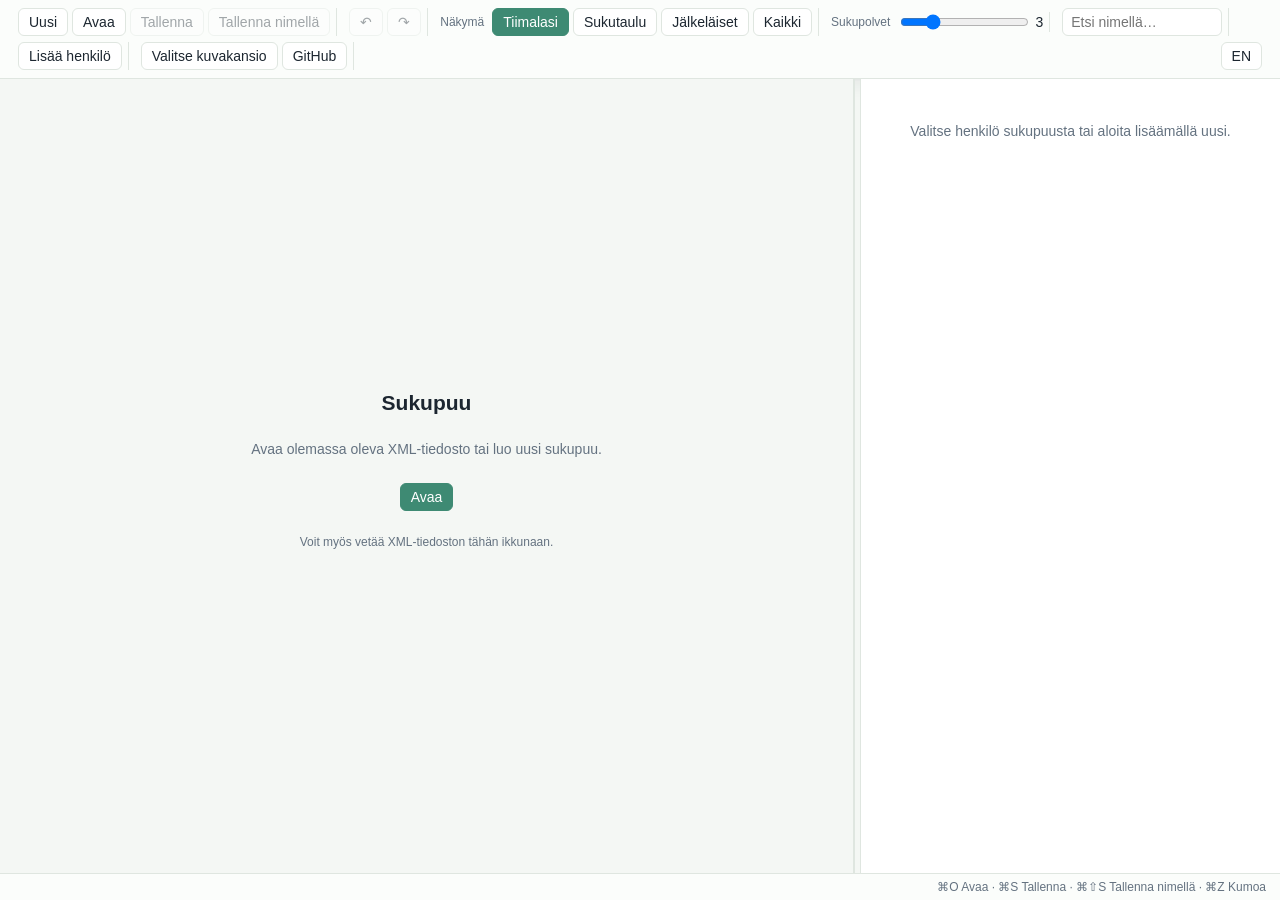
==== commit e8afba5b: "GitHub storage: open and save the tree in a private GitHub repo Token and repo settings are kept onl" ====
--- a/index.html
+++ b/index.html
@@ -213,6 +213,7 @@
     </div>
     <div class="group">
       <button id="btn-photos" title="" data-i18n="photoFolder">📷</button>
+      <button id="btn-github" title="ghTitle" data-i18n="github"></button>
     </div>
     <div class="spacer"></div>
     <div class="group">
@@ -640,6 +641,29 @@
     pickPersonTitle:'Valitse henkilö',
     confirmDiscard:'Hylätäänkö tallentamattomat muutokset?',
     discard:'Hylkää',
+    github:'GitHub', ghTitle:'GitHub-repo', close:'Sulje',
+    ghIntro:'Sukupuu ja kuvat luetaan yksityisestä GitHub-reposta ja tallennetaan sinne. Jokainen tallennus on oma versionsa repon historiassa.',
+    ghRepo:'Repo (omistaja/nimi)', ghPath:'XML-tiedosto repossa', ghPhotoPath:'Kuvakansio repossa',
+    ghBranch:'Haara (tyhjä = oletushaara)', ghToken:'GitHub-tunnus',
+    ghTokenSaved:'tallennettu tähän selaimeen; jätä tyhjäksi, jos et vaihda',
+    ghTokenHelp:'Tunnus tallennetaan vain tämän selaimen muistiin, ei HTML-tiedostoon. Käytä fine-grained-tunnusta, joka koskee vain tätä repoa (Contents: Read and write).',
+    ghCheck:'Tarkista yhteys', ghOpen:'Avaa GitHubista', ghUpload:'Tallenna avoin sukupuu GitHubiin',
+    ghOtherFiles:'Reposta löytyi nämä XML-tiedostot:', ghOpenFile:'Avaa {p}',
+    ghForget:'Unohda yhteys', ghChecking:'Tarkistetaan…',
+    ghOk:'Yhteys toimii. Haara: {b}.',
+    ghPublic:'Varoitus: repo on julkinen. Kuka tahansa voi lukea sukupuun. Muuta repo yksityiseksi GitHubin asetuksista.',
+    ghFileFound:'XML-tiedosto löytyi reposta.', ghFileMissing:'Repossa ei ole vielä tätä XML-tiedostoa.',
+    ghNoPush:'Tunnuksella ei ole kirjoitusoikeutta repoon. Anna sille oikeus Contents: Read and write.',
+    ghBadRepo:'Anna repo muodossa omistaja/nimi.', ghNeedPath:'Anna XML-tiedoston polku repossa.', ghNeedToken:'Anna GitHub-tunnus.',
+    ghErr401:'GitHub-tunnus ei kelpaa tai se on vanhentunut.',
+    ghErr404:'Repoa tai tiedostoa ei löydy, tai tunnuksella ei ole siihen oikeutta.',
+    ghOpenFailed:'Avaus GitHubista epäonnistui: {e}',
+    ghConflict:'Tiedostoa on muutettu GitHubissa sen jälkeen, kun avasit sen. Korvataanko GitHubin versio? Korvattu versio säilyy repon historiassa.',
+    ghSaveFailed:'Tallennus GitHubiin epäonnistui: {e}\n\nLadataanko paikallinen kopio?',
+    ghSaved:'Tallennettu GitHubiin',
+    ghReplace:'Repossa on jo tiedosto {p}. Korvataanko se? Vanha versio säilyy repon historiassa.',
+    ghForgetConfirm:'Poistetaanko GitHub-asetukset ja tunnus tästä selaimesta? Repo ja sen tiedostot säilyvät GitHubissa.',
+    ghForgotten:'GitHub-yhteys poistettu tästä selaimesta',
   },
   en: {
     newFile:'New', open:'Open', save:'Save', saveAs:'Save As',
@@ -685,6 +709,29 @@
     pickPersonTitle:'Pick a person',
     confirmDiscard:'Discard unsaved changes?',
     discard:'Discard',
+    github:'GitHub', ghTitle:'GitHub repository', close:'Close',
+    ghIntro:'The tree and photos are read from and saved to a private GitHub repository. Every save is a version in the repository history.',
+    ghRepo:'Repository (owner/name)', ghPath:'XML file in repository', ghPhotoPath:'Photo folder in repository',
+    ghBranch:'Branch (empty = default branch)', ghToken:'GitHub token',
+    ghTokenSaved:'saved in this browser; leave empty to keep it',
+    ghTokenHelp:'The token is stored only in this browser, not in the HTML file. Use a fine-grained token limited to this repository (Contents: Read and write).',
+    ghCheck:'Check connection', ghOpen:'Open from GitHub', ghUpload:'Save open tree to GitHub',
+    ghOtherFiles:'XML files found in the repository:', ghOpenFile:'Open {p}',
+    ghForget:'Forget connection', ghChecking:'Checking…',
+    ghOk:'Connection works. Branch: {b}.',
+    ghPublic:'Warning: the repository is public. Anyone can read the tree. Make it private in the GitHub settings.',
+    ghFileFound:'XML file found in the repository.', ghFileMissing:'The repository does not have this XML file yet.',
+    ghNoPush:'The token cannot write to this repository. Give it Contents: Read and write.',
+    ghBadRepo:'Enter the repository as owner/name.', ghNeedPath:'Enter the XML file path in the repository.', ghNeedToken:'Enter a GitHub token.',
+    ghErr401:'The GitHub token is invalid or has expired.',
+    ghErr404:'Repository or file not found, or the token has no access to it.',
+    ghOpenFailed:'Opening from GitHub failed: {e}',
+    ghConflict:'The file has changed on GitHub since you opened it. Overwrite the GitHub version? The overwritten version stays in the repository history.',
+    ghSaveFailed:'Saving to GitHub failed: {e}\n\nDownload a local copy?',
+    ghSaved:'Saved to GitHub',
+    ghReplace:'The repository already has {p}. Replace it? The old version stays in the repository history.',
+    ghForgetConfirm:'Remove the GitHub settings and token from this browser? The repository and its files stay on GitHub.',
+    ghForgotten:'GitHub connection removed from this browser',
   }
 };
 let LANG = localStorage.getItem('lang') || 'fi';
@@ -715,6 +762,7 @@
   filename: '',                // current filename
   fileHandle: null,            // FileSystemFileHandle when available
   photoDirHandle: null,        // FileSystemDirectoryHandle for photos
+  gh: null,                    // { sha, photos } when the file was opened from GitHub
   view: 'hourglass',
   depth: 3,
   focusId: null,
@@ -723,6 +771,8 @@
   redoStack: [],
   savedSnapshot: null,         // last saved snapshot (for dirty detection)
 };
+// GitHub settings and token live in this browser's localStorage only, never in the file.
+const GH_SETTINGS = 'sukupuu-github', GH_TOKEN = 'sukupuu-github-token', GH_ACTIVE = 'sukupuu-github-active';
 
 // We use snapshots for undo because mutations are pervasive. Snapshots are
 // strings (XML), which is cheap given the file sizes involved (~600KB).
@@ -737,7 +787,8 @@
   state.undoStack.push(snapshot());
   if (state.undoStack.length > 100) state.undoStack.shift();
   state.redoStack.length = 0;
-  setDirty();
+  // Callers mutate right after pushUndo(), so compare against the saved state once they're done.
+  queueMicrotask(() => setDirty());
   updateUndoButtons();
 }
 function undo(){
@@ -767,7 +818,7 @@
   state.dirty = (cur !== state.savedSnapshot);
   document.getElementById('dirty').style.display = state.dirty ? '' : 'none';
   document.getElementById('dirty').textContent = state.dirty ? '● ' + t('dirty') : '';
-  document.getElementById('btn-save').disabled = !state.dirty || !state.fileHandle && !canSaveDirect();
+  document.getElementById('btn-save').disabled = !state.dirty || !state.gh && !state.fileHandle && !canSaveDirect();
   document.getElementById('btn-saveas').disabled = !state.g;
 }
 function markSaved(){
@@ -2030,9 +2081,11 @@
   });
 }
 
-function loadXml(text, name){
+function loadXml(text, name, gh = null){
   try {
     state.g = new Genealog(parseXml(text));
+    state.gh = gh;
+    if (!gh) localStorage.removeItem(GH_ACTIVE);
     state.filename = name || 'family.xml';
     state.focusId = state.g.persons.keys().next().value || null;
     state.undoStack.length = 0;
@@ -2051,6 +2104,7 @@
 }
 async function saveFile(saveAs){
   if (!state.g) return;
+  if (state.gh && !saveAs) return ghSave();
   const text = serializeXml(state.g.parsed);
   if (canSaveDirect()){
     try {
@@ -2066,6 +2120,7 @@
       await ws.close();
       state.fileHandle = handle;
       state.filename = handle.name;
+      ghDetach();
       markSaved(); render(); toast(t('saved'));
     } catch(e){ if (e.name!=='AbortError'){ alert(t('saveError')+': '+e.message); console.error(e); } }
   } else {
@@ -2076,6 +2131,7 @@
     a.href = url; a.download = saveAs ? promptName(state.filename||'family.xml') : (state.filename||'family.xml');
     document.body.appendChild(a); a.click(); a.remove();
     setTimeout(()=>URL.revokeObjectURL(url), 1000);
+    ghDetach();
     markSaved(); render(); toast(t('saved'));
   }
 }
@@ -2100,6 +2156,7 @@
 // ============================================================================
 const photoCache = new Map(); // filename -> URL or '__missing__'
 async function loadPhotos(){
+  if (state.gh) return loadGitHubPhotos();
   if (!state.photoDirHandle) return; // Electron has its own override below
   for (const el of document.querySelectorAll('.photo-preview, .primary-photo')){
     const fname = el.getAttribute('data-file'); if (!fname) continue;
@@ -2132,6 +2189,7 @@
 function maybeShowPhotoHint(){
   if (window.electronAPI) return;                // Electron handles photos automatically
   if (state.photoDirHandle) return;              // already chosen
+  if (state.gh) return;                          // photos come from the GitHub repo
   if (!state.g) return;
   if (sessionStorage.getItem('photoHintDismissed')) return;
   // Does the XML reference any photos?
@@ -2191,7 +2249,7 @@
       ? `${visible} / ${total} ${t('persons')}`
       : `${total} ${t('persons')}`;
   } else left.textContent = '';
-  document.getElementById('filename').textContent = state.filename || '';
+  document.getElementById('filename').textContent = (state.gh ? 'GitHub · ' : '') + (state.filename || '');
   right.textContent = t('keyboardHelp');
 }
 
@@ -2552,6 +2610,285 @@
 }
 
 // ============================================================================
+// GITHUB STORAGE (browser only; the Electron wrapper has its own in main.js)
+// ============================================================================
+function ghSettings(){ try { return JSON.parse(localStorage.getItem(GH_SETTINGS)); } catch { return null; } }
+function ghToken(){ return localStorage.getItem(GH_TOKEN); }
+const ghKey = (c) => `${c.owner}/${c.repo}@${c.branch}:${c.path}`;
+const ghJoin = (...parts) => parts.filter(Boolean).join('/');
+const ghEnc = (p) => p.split('/').map(encodeURIComponent).join('/');
+const ghClean = (p) => String(p || '').trim().replace(/^\/+|\/+$/g, '');
+const ghBaseName = (p) => p.split('/').pop();
+
+function ghBytesToB64(bytes){
+  let s = '';
+  for (let i = 0; i < bytes.length; i += 0x8000) s += String.fromCharCode.apply(null, bytes.subarray(i, i + 0x8000));
+  return btoa(s);
+}
+function ghB64ToBytes(b64){
+  const s = atob(b64.replace(/\s/g, ''));
+  const bytes = new Uint8Array(s.length);
+  for (let i = 0; i < s.length; i++) bytes[i] = s.charCodeAt(i);
+  return bytes;
+}
+
+function ghClient(cfg, token){
+  const base = `https://api.github.com/repos/${encodeURIComponent(cfg.owner)}/${encodeURIComponent(cfg.repo)}`;
+  const ref = cfg.branch ? `?ref=${encodeURIComponent(cfg.branch)}` : '';
+  // no-store: GitHub lets browsers cache API responses for 60 s, which would hand back stale shas.
+  async function req(method, url, { body, accept = 'application/vnd.github+json' } = {}){
+    const res = await fetch(base + url, {
+      method, cache: 'no-store',
+      headers: {
+        'Accept': accept,
+        'Authorization': `Bearer ${token}`,
+        'X-GitHub-Api-Version': '2022-11-28',
+        ...(body ? { 'Content-Type': 'application/json' } : {}),
+      },
+      body: body ? JSON.stringify(body) : undefined,
+    });
+    if (!res.ok){
+      let msg = res.statusText;
+      try { msg = (await res.json()).message || msg; } catch {}
+      const e = new Error(msg); e.status = res.status; throw e;
+    }
+    return res;
+  }
+  const json = async (...args) => (await req(...args)).json();
+  const blob = async (sha) => (await req('GET', `/git/blobs/${sha}`, { accept: 'application/vnd.github.raw+json' })).blob();
+  return {
+    repoInfo: () => json('GET', ''),
+    // The contents API only inlines files up to 1 MB; larger ones come from the blob API.
+    async readText(path){
+      const m = await json('GET', `/contents/${ghEnc(path)}${ref}`);
+      if (Array.isArray(m) || m.type !== 'file'){ const e = new Error(path); e.status = 404; throw e; }
+      const bytes = m.encoding === 'base64' && m.content
+        ? ghB64ToBytes(m.content)
+        : new Uint8Array(await (await blob(m.sha)).arrayBuffer());
+      return { text: new TextDecoder().decode(bytes), sha: m.sha };
+    },
+    async fileSha(path){
+      try { const m = await json('GET', `/contents/${ghEnc(path)}${ref}`); return Array.isArray(m) ? null : m.sha; }
+      catch (e){ if (e.status === 404) return null; throw e; }
+    },
+    // Passing the previous sha makes GitHub reject the write (409) if the file changed meanwhile.
+    async writeText(path, text, sha, message){
+      const r = await json('PUT', `/contents/${ghEnc(path)}`, { body: {
+        message, content: ghBytesToB64(new TextEncoder().encode(text)),
+        ...(cfg.branch ? { branch: cfg.branch } : {}), ...(sha ? { sha } : {}),
+      }});
+      return r.content.sha;
+    },
+    async listDir(path){
+      try {
+        const items = await json('GET', `/contents/${ghEnc(path)}${ref}`);
+        return Array.isArray(items) ? items.filter(i => i.type === 'file') : [];
+      } catch (e){ if (e.status === 404) return []; throw e; }
+    },
+    blob,
+  };
+}
+function ghErrorText(e){
+  if (e.status === 401) return t('ghErr401');
+  if (e.status === 403 || e.status === 404) return `${t('ghErr404')} (${e.message})`;
+  return e.message;
+}
+const ghPhotoMap = (items) => new Map(items.map(i => [i.name.toLowerCase(), i.sha]));
+
+function ghDetach(){
+  state.gh = null;
+  localStorage.removeItem(GH_ACTIVE);
+}
+
+function ghAutoOpen(){
+  if (window.electronAPI || !localStorage.getItem(GH_ACTIVE) || !ghSettings() || !ghToken()) return false;
+  ghOpen();
+  return true;
+}
+
+async function ghOpen(){
+  const cfg = ghSettings(), token = ghToken();
+  if (!cfg || !token){ ghSettingsModal(); return; }
+  if (await maybeDiscard() === false) return;
+  try {
+    const c = ghClient(cfg, token);
+    const [{ text, sha }, photos] = await Promise.all([c.readText(cfg.path), c.listDir(cfg.photoPath)]);
+    photoCache.clear();
+    state.fileHandle = null;
+    loadXml(text, ghBaseName(cfg.path), { sha, photos: ghPhotoMap(photos) });
+    if (state.gh) localStorage.setItem(GH_ACTIVE, '1');
+  } catch (e){
+    alert(t('ghOpenFailed', { e: ghErrorText(e) }));
+  }
+}
+
+async function ghSave(){
+  const cfg = ghSettings(), token = ghToken();
+  const text = serializeXml(state.g.parsed);
+  const message = `Sukupuu: päivitetty ${ghBaseName(cfg ? cfg.path : state.filename)}`;
+  try {
+    if (!cfg || !token) throw new Error(t('ghNeedToken'));
+    const c = ghClient(cfg, token);
+    try {
+      state.gh.sha = await c.writeText(cfg.path, text, state.gh.sha, message);
+    } catch (e){
+      if (e.status !== 409) throw e;
+      if (!confirm(t('ghConflict'))) return;
+      state.gh.sha = await c.writeText(cfg.path, text, await c.fileSha(cfg.path), message);
+    }
+    markSaved(); render(); toast(t('ghSaved'));
+  } catch (e){
+    if (!confirm(t('ghSaveFailed', { e: ghErrorText(e) }))) return;
+    const a = document.createElement('a');
+    const url = URL.createObjectURL(new Blob([text], { type: 'text/xml;charset=utf-8' }));
+    a.href = url; a.download = state.filename || 'family.xml';
+    document.body.appendChild(a); a.click(); a.remove();
+    setTimeout(() => URL.revokeObjectURL(url), 1000);
+  }
+}
+
+async function ghUpload(){
+  const cfg = ghSettings(), token = ghToken();
+  if (!state.g || !cfg || !token) return;
+  const c = ghClient(cfg, token);
+  try {
+    const existing = await c.fileSha(cfg.path);
+    if (existing && !confirm(t('ghReplace', { p: cfg.path }))) return;
+    const sha = await c.writeText(cfg.path, serializeXml(state.g.parsed), existing, `Sukupuu: lisätty ${ghBaseName(cfg.path)}`);
+    state.gh = { sha, photos: ghPhotoMap(await c.listDir(cfg.photoPath)) };
+    state.fileHandle = null;
+    state.filename = ghBaseName(cfg.path);
+    localStorage.setItem(GH_ACTIVE, '1');
+    photoCache.clear();
+    markSaved(); render(); toast(t('ghSaved'));
+  } catch (e){
+    alert(t('saveError') + ': ' + ghErrorText(e));
+  }
+}
+
+const GH_MIME = { jpg:'image/jpeg', jpeg:'image/jpeg', png:'image/png', gif:'image/gif', webp:'image/webp', heic:'image/heic', heif:'image/heif' };
+async function loadGitHubPhotos(){
+  const cfg = ghSettings(), token = ghToken();
+  if (!cfg || !token) return;
+  for (const el of document.querySelectorAll('.photo-preview, .primary-photo')){
+    const fname = el.getAttribute('data-file'); if (!fname) continue;
+    const isPrimary = el.classList.contains('primary-photo');
+    let url = photoCache.get(fname);
+    if (!url){
+      const sha = state.gh && state.gh.photos.get(fname.toLowerCase());
+      try {
+        const type = GH_MIME[fname.toLowerCase().split('.').pop()] || '';
+        url = sha ? URL.createObjectURL(new Blob([await ghClient(cfg, token).blob(sha)], { type })) : '__missing__';
+      } catch { url = '__missing__'; }
+      photoCache.set(fname, url);
+    }
+    el.innerHTML = url === '__missing__'
+      ? (isPrimary ? '' : `<div class="missing-photo">${escapeHtml(t('photoMissing', { file: fname }))}</div>`)
+      : `<img src="${url}" class="${isPrimary ? 'photo-large' : 'photo-thumb'}">`;
+  }
+}
+
+function ghSettingsModal(){
+  const cfg = ghSettings() || {};
+  const field = (id, label, value, type = 'text') => `<div class="field" style="margin-top:8px">
+      <label for="${id}">${escapeHtml(label)}</label>
+      <input id="${id}" type="${type}" value="${escapeAttr(value || '')}" spellcheck="false" autocomplete="off"></div>`;
+  const bg = document.createElement('div');
+  bg.className = 'modal-bg';
+  bg.innerHTML = `<div class="modal" style="width:480px">
+    <h3>${escapeHtml(t('ghTitle'))}</h3>
+    <div style="font-size:13px;color:var(--muted)">${escapeHtml(t('ghIntro'))}</div>
+    ${field('gh-repo', t('ghRepo'), cfg.owner ? `${cfg.owner}/${cfg.repo}` : '')}
+    ${field('gh-path', t('ghPath'), cfg.path || (state.g && state.filename) || 'sukupuu.xml')}
+    ${field('gh-photos', t('ghPhotoPath'), cfg.owner ? cfg.photoPath : 'kuvat')}
+    ${field('gh-branch', t('ghBranch'), cfg.branch)}
+    ${field('gh-token', t('ghToken') + (ghToken() ? ` (${t('ghTokenSaved')})` : ''), '', 'password')}
+    <div style="font-size:12px;color:var(--muted);margin-top:6px">${escapeHtml(t('ghTokenHelp'))}</div>
+    <div id="gh-status" style="margin-top:10px;font-size:13px;white-space:pre-line"></div>
+    <div id="gh-files" style="display:flex;flex-direction:column;align-items:flex-start;gap:6px;margin-top:8px"></div>
+    <div class="actions">
+      <button data-act="forget" style="margin-right:auto">${escapeHtml(t('ghForget'))}</button>
+      <button data-act="close">${escapeHtml(t('close'))}</button>
+      <button data-act="check" class="primary">${escapeHtml(t('ghCheck'))}</button>
+    </div>
+    <div class="actions" id="gh-after" style="display:none">
+      <button data-act="upload">${escapeHtml(t('ghUpload'))}</button>
+      <button data-act="open" class="primary">${escapeHtml(t('ghOpen'))}</button>
+    </div></div>`;
+  document.body.appendChild(bg);
+  const $ = (sel) => bg.querySelector(sel);
+  const status = (msg, bad) => { const s = $('#gh-status'); s.textContent = msg; s.style.color = bad ? 'var(--danger)' : ''; };
+  const showAfter = (canOpen) => {
+    $('[data-act=open]').style.display = canOpen ? '' : 'none';
+    $('[data-act=upload]').style.display = state.g && !state.gh ? '' : 'none';
+    $('#gh-after').style.display = '';
+  };
+  if (cfg.owner && ghToken()) showAfter(true);
+  setTimeout(() => $(cfg.owner ? '#gh-token' : '#gh-repo').focus(), 50);
+
+  async function check(){
+    const m = $('#gh-repo').value.trim()
+      .replace(/^https?:\/\/github\.com\//i, '').replace(/\.git$/i, '').replace(/\/+$/, '')
+      .match(/^([\w.-]+)\/([\w.-]+)$/);
+    if (!m) return status(t('ghBadRepo'), true);
+    const path = ghClean($('#gh-path').value);
+    if (!path) return status(t('ghNeedPath'), true);
+    const token = $('#gh-token').value.trim() || ghToken();
+    if (!token) return status(t('ghNeedToken'), true);
+    status(t('ghChecking'));
+    $('#gh-after').style.display = 'none';
+    $('#gh-files').innerHTML = '';
+    try {
+      const repo = { owner: m[1], repo: m[2] };
+      const info = await ghClient(repo, token).repoInfo();
+      if (!info.permissions || !info.permissions.push) return status(t('ghNoPush'), true);
+      const next = { ...repo, branch: $('#gh-branch').value.trim() || info.default_branch, path, photoPath: ghClean($('#gh-photos').value) };
+      const exists = !!(await ghClient(next, token).fileSha(path));
+      const others = exists ? [] : (await ghClient(next, token).listDir('')).filter(f => /\.xml$/i.test(f.name));
+      // A tree opened from a different repo or path must not be saved over this one.
+      const prev = ghSettings();
+      if (state.gh && prev && ghKey(prev) !== ghKey(next)){ ghDetach(); setDirty(); renderStatus(); }
+      localStorage.setItem(GH_SETTINGS, JSON.stringify(next));
+      localStorage.setItem(GH_TOKEN, token);
+      $('#gh-token').value = '';
+      $('#gh-branch').value = next.branch;
+      status([t('ghOk', { b: next.branch }), info.private ? '' : t('ghPublic'), t(exists ? 'ghFileFound' : 'ghFileMissing'),
+        others.length ? t('ghOtherFiles') : ''].filter(Boolean).join('\n'), !info.private);
+      $('#gh-files').innerHTML = others.map(f =>
+        `<button class="primary" data-act="openpath" data-path="${escapeAttr(f.path)}">${escapeHtml(t('ghOpenFile', { p: f.path }))}</button>`).join('');
+      showAfter(exists);
+    } catch (e){
+      status(ghErrorText(e), true);
+    }
+  }
+
+  bg.addEventListener('click', (e) => {
+    const act = e.target.dataset && e.target.dataset.act;
+    if (e.target === bg || act === 'close') bg.remove();
+    else if (act === 'check') check();
+    else if (act === 'open'){ bg.remove(); ghOpen(); }
+    else if (act === 'openpath'){
+      localStorage.setItem(GH_SETTINGS, JSON.stringify({ ...ghSettings(), path: e.target.dataset.path }));
+      bg.remove(); ghOpen();
+    }
+    else if (act === 'upload'){ bg.remove(); ghUpload(); }
+    else if (act === 'forget'){
+      if (!confirm(t('ghForgetConfirm'))) return;
+      for (const k of [GH_SETTINGS, GH_TOKEN, GH_ACTIVE]) localStorage.removeItem(k);
+      ghDetach(); setDirty(); renderStatus();
+      bg.remove(); toast(t('ghForgotten'));
+    }
+  });
+  bg.addEventListener('keydown', (e) => {
+    if (e.key === 'Enter') check();
+    else if (e.key === 'Escape') bg.remove();
+  });
+}
+
+if (window.electronAPI) document.getElementById('btn-github').style.display = 'none';
+else document.getElementById('btn-github').addEventListener('click', ghSettingsModal);
+
+// ============================================================================
 // BROWSER PERSISTENCE (FileSystemFileHandle in IndexedDB) — Chromium-only
 // ============================================================================
 // In Electron, persistence is handled by main.js. In Chromium browsers we save the
@@ -2610,8 +2947,8 @@
 }
 // Hook into existing openFile/saveFile to persist handles after success
 const _origLoadXml = loadXml;
-loadXml = function(text, name){
-  _origLoadXml(text, name);
+loadXml = function(){
+  _origLoadXml.apply(null, arguments);
   if (state.fileHandle && state.fileHandle.queryPermission){ idbSet('lastFile', state.fileHandle).catch(()=>{}); }
 };
 const _origPickPhotoFolder = pickPhotoFolder;
@@ -2625,8 +2962,8 @@
   await _origSaveFile.apply(null, arguments);
   if (state.fileHandle && state.fileHandle.queryPermission){ idbSet('lastFile', state.fileHandle).catch(()=>{}); }
 };
-// Run restore after init
-setTimeout(() => tryRestoreLastSession(), 0);
+// Run restore after init; a tree last opened from GitHub is reopened from there instead
+setTimeout(() => { if (!ghAutoOpen()) tryRestoreLastSession(); }, 0);
 
 </script>
 <div id="snap-ctx"></div>
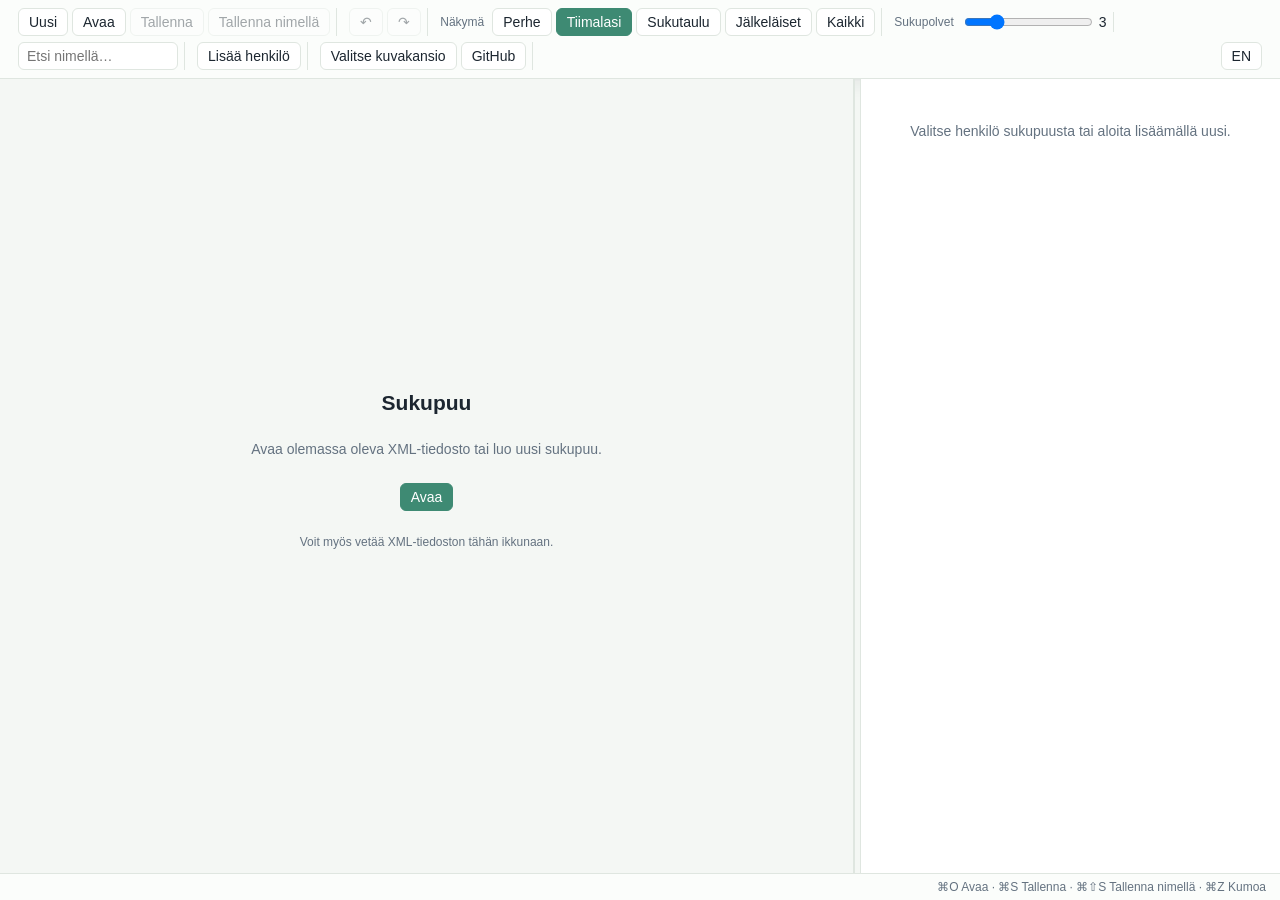
==== commit 02b9752a: "Add family card view, the default on phones held upright Co-authored-by: Cursor <cursoragent@cursor." ====
--- a/index.html
+++ b/index.html
@@ -4,6 +4,12 @@
 <meta charset="utf-8">
 <meta name="viewport" content="width=device-width,initial-scale=1">
 <title>Sukupuu</title>
+<link rel="icon" href="icons/icon.svg" type="image/svg+xml">
+<link rel="icon" href="icons/favicon-32.png" sizes="32x32" type="image/png">
+<link rel="apple-touch-icon" href="icons/apple-touch-icon.png">
+<link rel="manifest" href="icons/manifest.webmanifest">
+<meta name="apple-mobile-web-app-title" content="Sukupuu">
+<meta name="theme-color" content="#3e8a73">
 <style>
   :root{
     --bg:#f4f7f4; --panel:#ffffff; --ink:#1c2630; --muted:#647280;
@@ -101,6 +107,44 @@
   .tree-empty{position:absolute;inset:0;display:flex;flex-direction:column;align-items:center;justify-content:center;color:var(--muted);text-align:center;padding:20px;gap:12px}
   .tree-empty h2{margin:0;color:var(--ink);font-weight:600}
 
+  .card-view{position:absolute;inset:0;overflow-y:auto;-webkit-overflow-scrolling:touch;padding:12px 12px calc(28px + env(safe-area-inset-bottom));background:var(--bg)}
+  .card-view[hidden]{display:none}
+  .cv-inner{max-width:560px;margin:0 auto;display:flex;flex-direction:column;gap:16px}
+  .cv-trail{display:flex;align-items:center;gap:2px;overflow-x:auto;scrollbar-width:none;white-space:nowrap;font-size:12px;color:var(--muted);min-height:24px}
+  .cv-trail::-webkit-scrollbar,.cv-chips::-webkit-scrollbar{display:none}
+  .cv-trail button{border:0;background:none;padding:4px;color:var(--accent);font-size:12px}
+  .cv-trail .cur{padding:4px;color:var(--ink);font-weight:600}
+  .cv-section h4{margin:0 0 6px 2px;font-size:11px;letter-spacing:.05em;text-transform:uppercase;color:var(--muted);font-weight:600}
+  .cv-row{display:grid;grid-template-columns:1fr 1fr;gap:8px}
+  .cv-list{display:flex;flex-direction:column;gap:6px}
+  .cv-card{display:flex;align-items:center;gap:10px;width:100%;text-align:left;padding:8px 10px;border-radius:10px;background:var(--panel);border:1px solid var(--line);border-left-width:4px;min-height:58px;box-shadow:var(--shadow)}
+  .cv-card:hover{background:var(--hover)}
+  .cv-card.male{border-left-color:var(--maleBorder)}
+  .cv-card.female{border-left-color:var(--femaleBorder)}
+  .cv-avatar{position:relative;flex:0 0 40px;width:40px;height:40px;border-radius:50%;background:var(--soft2);color:var(--muted);display:flex;align-items:center;justify-content:center;font-weight:600;font-size:14px;overflow:hidden}
+  .male .cv-avatar{background:var(--male);color:var(--maleBorder)}
+  .female .cv-avatar{background:var(--female);color:var(--femaleBorder)}
+  .cv-avatar .card-photo,.cv-avatar .card-photo img{position:absolute;inset:0;width:100%;height:100%;object-fit:cover;max-width:none;max-height:none;border:0;border-radius:0;box-shadow:none;margin:0}
+  .cv-text{display:flex;flex-direction:column;min-width:0;line-height:1.3}
+  .cv-given{font-weight:600;overflow:hidden;text-overflow:ellipsis;white-space:nowrap}
+  .cv-surname{font-size:13px;overflow:hidden;text-overflow:ellipsis;white-space:nowrap}
+  .cv-years{font-size:12px;color:var(--muted)}
+  .cv-more{margin-left:auto;padding-left:6px;color:var(--muted);font-size:12px;white-space:nowrap}
+  .cv-add{width:100%;min-height:44px;border:1px dashed var(--line);background:transparent;color:var(--muted);border-radius:10px}
+  .cv-focus{background:var(--panel);border:2px solid var(--focusBorder);border-radius:16px;padding:18px 14px;display:flex;flex-direction:column;align-items:center;text-align:center;gap:4px;box-shadow:var(--shadow)}
+  .cv-focus .cv-avatar{flex:0 0 112px;width:112px;height:112px;font-size:34px;margin-bottom:6px}
+  .cv-focus .cv-given{font-size:20px;font-weight:700;white-space:normal}
+  .cv-focus .cv-surname{font-size:15px;white-space:normal}
+  .cv-facts{margin-top:6px;font-size:13px;display:flex;flex-direction:column;gap:2px}
+  .cv-facts .muted{color:var(--muted)}
+  .cv-actions{display:flex;gap:8px;margin-top:10px;flex-wrap:wrap;justify-content:center}
+  .cv-actions button{min-height:38px}
+  .cv-family{background:var(--soft);border-radius:12px;padding:8px;display:flex;flex-direction:column;gap:6px}
+  .cv-marr{font-size:12px;color:var(--muted);padding:0 4px}
+  .cv-kids{display:flex;flex-direction:column;gap:6px;margin-left:18px;padding-left:10px;border-left:2px solid var(--line)}
+  .cv-chips{display:flex;gap:6px;overflow-x:auto;scrollbar-width:none;padding:2px 2px 6px}
+  .cv-chips .cv-card{width:auto;flex:0 0 auto;max-width:230px}
+
   .person-box{cursor:pointer}
   .person-box rect{fill:var(--panel);stroke:var(--line);stroke-width:1;rx:6;ry:6}
   .person-box.male rect{fill:var(--male);stroke:var(--maleBorder)}
@@ -187,6 +231,7 @@
     </div>
     <div class="group">
       <label data-i18n="view"></label>
+      <button id="btn-view-card" data-i18n="viewCard"></button>
       <button id="btn-view-hourglass" data-i18n="viewHourglass" class="primary"></button>
       <button id="btn-view-pedigree" data-i18n="viewPedigree"></button>
       <button id="btn-view-desc" data-i18n="viewDescendant"></button>
@@ -229,6 +274,7 @@
   <div class="main">
     <div class="tree-pane" id="tree-pane">
       <svg class="tree-svg" id="tree-svg" xmlns="http://www.w3.org/2000/svg"></svg>
+      <div class="card-view" id="card-view" hidden></div>
       <div class="tree-empty" id="tree-empty">
         <h2 data-i18n="welcomeTitle"></h2>
         <p data-i18n="welcomeBody"></p>
@@ -600,7 +646,9 @@
   fi: {
     newFile:'Uusi', open:'Avaa', save:'Tallenna', saveAs:'Tallenna nimellä',
     undo:'Kumoa', redo:'Tee uudelleen',
-    view:'Näkymä', viewHourglass:'Tiimalasi', viewPedigree:'Sukutaulu', viewDescendant:'Jälkeläiset', viewAll:'Kaikki',
+    view:'Näkymä', viewHourglass:'Tiimalasi', viewPedigree:'Sukutaulu', viewDescendant:'Jälkeläiset', viewAll:'Kaikki', viewCard:'Perhe',
+    cardEdit:'Muokkaa tietoja', cardSiblings:'Sisarukset', cardOtherChildren:'Muut lapset',
+    cardMarried:'Vihitty', bornAbbr:'s.', diedAbbr:'k.',
     generations:'Sukupolvet', search:'Etsi nimellä…', addPerson:'Lisää henkilö',
     selectPerson:'Valitse henkilö sukupuusta tai aloita lisäämällä uusi.',
     welcomeTitle:'Sukupuu',
@@ -631,6 +679,10 @@
     photoHint:'Tämä sukupuu sisältää kuvaviittauksia. Valitse kuvakansio (esim. "kuvat") niin kuvat näkyvät.',
     photoHintBtn:'Valitse kuvakansio…',
     photoNotSupported:'Kuvakansion valinta vaatii Chrome- tai Edge-selaimen (tai macOS-sovellus).',
+    addPhoto:'Lisää kuva', choosePhoto:'Valitse kuva…', photoUploading:'Tallennetaan kuvaa…',
+    photoAdded:'Kuva {p} tallennettu. Tallenna vielä sukupuu, niin kuva jää henkilölle.',
+    photoNoStore:'Kuvalle ei ole tallennuspaikkaa. Yhdistä GitHub-repo tai valitse ensin kuvakansio.',
+    photoAddFailed:'Kuvan lisäys epäonnistui: {e}',
     spouseDate:'Vihkimispäivä', spousePlace:'Vihkimispaikka',
     chooseSex:'Sukupuoli',
     untitledFile:'Nimetön sukupuu',
@@ -668,7 +720,9 @@
   en: {
     newFile:'New', open:'Open', save:'Save', saveAs:'Save As',
     undo:'Undo', redo:'Redo',
-    view:'View', viewHourglass:'Hourglass', viewPedigree:'Pedigree', viewDescendant:'Descendants', viewAll:'All',
+    view:'View', viewHourglass:'Hourglass', viewPedigree:'Pedigree', viewDescendant:'Descendants', viewAll:'All', viewCard:'Family',
+    cardEdit:'Edit details', cardSiblings:'Siblings', cardOtherChildren:'Other children',
+    cardMarried:'Married', bornAbbr:'b.', diedAbbr:'d.',
     generations:'Generations', search:'Search by name…', addPerson:'Add person',
     selectPerson:'Select a person from the tree, or start by adding one.',
     welcomeTitle:'Family Tree',
@@ -699,6 +753,10 @@
     photoHint:'This tree references photos. Choose the folder (e.g. "kuvat") and the images will appear.',
     photoHintBtn:'Choose photo folder…',
     photoNotSupported:'Choosing a photo folder requires Chrome or Edge browser (or use the macOS app).',
+    addPhoto:'Add photo', choosePhoto:'Choose photo…', photoUploading:'Saving photo…',
+    photoAdded:'Photo {p} stored. Save the tree too so the photo stays with the person.',
+    photoNoStore:'There is nowhere to store the photo. Connect a GitHub repository or choose a photo folder first.',
+    photoAddFailed:'Adding the photo failed: {e}',
     spouseDate:'Marriage date', spousePlace:'Marriage place',
     chooseSex:'Sex',
     untitledFile:'Untitled family',
@@ -1286,6 +1344,10 @@
 function renderTree(){
   const svg = document.getElementById('tree-svg');
   const empty = document.getElementById('tree-empty');
+  const cards = state.view === 'card' && !!state.g;
+  document.getElementById('card-view').hidden = !cards;
+  svg.style.display = cards ? 'none' : '';
+  if (cards){ empty.style.display = 'none'; renderCards(); return; }
   if (!state.g){
     empty.style.display = '';
     svg.innerHTML = '';
@@ -1452,6 +1514,132 @@
     });
   }
 }
+// ============================================================================
+// FAMILY CARD VIEW: one family at a time, scrolls vertically (default on phones)
+// ============================================================================
+let cardTrail = [];
+
+function fmtDate(d){
+  if (!d) return '';
+  const y = d.slice(0, 4), m = +d.slice(4, 6), day = +d.slice(6, 8);
+  return day ? `${day}.${m}.${y}` : m ? `${m}/${y}` : y;
+}
+function cvFact(abbr, date, place){
+  const s = [fmtDate(date), place].filter(Boolean).join(' ');
+  return s ? `<div><span class="muted">${escapeHtml(abbr)}</span> ${escapeHtml(s)}</div>` : '';
+}
+// The data marks the call name with "*" (e.g. "Maire*Tuulikki"); drop the marker for display.
+const cvGiven = (s) => (s || '').replace(/\*\s*/g, ' ').trim() || '?';
+function cvSexClass(p){ const s = state.g.sex(p); return s === 'M' ? 'male' : s === 'F' ? 'female' : ''; }
+function cvAvatar(p){
+  const pn = state.g.displayNameParts(p);
+  const initials = ((pn.given || '').trim()[0] || '') + ((state.g.surname(p) || '').trim()[0] || '');
+  const ph = state.g.events(p).find(e => (e.tag === 'PHOT' || e.tag === 'PHOTO') && e.mediafilename);
+  return `<span class="cv-avatar">${escapeHtml(initials.toUpperCase() || '?')}${ph ? `<span class="card-photo" data-file="${escapeAttr(ph.mediafilename)}"></span>` : ''}</span>`;
+}
+function cvCard(id, more = ''){
+  const p = state.g.persons.get(id);
+  if (!p) return '';
+  const pn = state.g.displayNameParts(p);
+  const by = state.g.birthYear(p), dy = state.g.deathYear(p);
+  const years = (by || dy) ? `${by || '?'}–${dy || ''}` : '';
+  return `<button class="cv-card ${cvSexClass(p)}" data-id="${escapeAttr(id)}">
+    ${cvAvatar(p)}
+    <span class="cv-text"><span class="cv-given">${escapeHtml(cvGiven(pn.given))}</span>
+      <span class="cv-surname">${escapeHtml(pn.surname)}</span>
+      ${years ? `<span class="cv-years">${escapeHtml(years)}</span>` : ''}</span>
+    ${more ? `<span class="cv-more">${escapeHtml(more)}</span>` : ''}
+  </button>`;
+}
+
+function renderCards(){
+  const box = document.getElementById('card-view');
+  const g = state.g, id = state.focusId;
+  if (!g || !id || !g.persons.has(id)){ box.innerHTML = `<div class="empty">${escapeHtml(t('selectPerson'))}</div>`; return; }
+
+  cardTrail = cardTrail.filter(x => g.persons.has(x));
+  const at = cardTrail.indexOf(id);
+  if (at >= 0) cardTrail.length = at + 1; else cardTrail.push(id);
+  if (cardTrail.length > 6) cardTrail = cardTrail.slice(-6);
+
+  const p = g.persons.get(id);
+  const pn = g.displayNameParts(p);
+  const events = g.events(p);
+  const birth = events.find(e => e.tag === 'BIRT'), death = events.find(e => e.tag === 'DEAT');
+  const occupations = events.filter(e => e.tag === 'OCCU' && e.description).flatMap(e => e.description.split(';')).map(s => s.trim()).filter(Boolean);
+  const byBirth = (a, b) => (g.birthYear(g.persons.get(a)) || '9999').localeCompare(g.birthYear(g.persons.get(b)) || '9999');
+  const parents = g.parentsOf(id);
+  const spouses = g.spousesOf(id);
+  const children = g.childrenOf(id).sort(byBirth);
+  const siblings = [...new Set(parents.flatMap(pid => g.childrenOf(pid)))].filter(c => c !== id).sort(byBirth);
+  const families = spouses.map(sp => ({ sp, kids: children.filter(c => g.parentsOf(c).includes(sp.id)) }));
+  const otherKids = children.filter(c => !families.some(f => f.kids.includes(c)));
+  const up = (pid) => g.parentsOf(pid).length ? '↑' : '';
+  const down = (cid) => { const n = g.childrenOf(cid).length; return n ? `↓ ${n}` : ''; };
+  const section = (title, body) => `<div class="cv-section"><h4>${escapeHtml(title)}</h4>${body}</div>`;
+  const name = (x) => cvGiven(g.displayNameParts(g.persons.get(x)).given);
+
+  const trail = cardTrail.length > 1 ? `<div class="cv-trail">${cardTrail.map((x, i) =>
+    i === cardTrail.length - 1 ? `<span class="cur">${escapeHtml(name(x))}</span>`
+      : `<button data-id="${escapeAttr(x)}">${escapeHtml(name(x))}</button><span>›</span>`).join('')}</div>` : '';
+
+  const parentCards = parents.map(pid => cvCard(pid, up(pid)));
+  if (parentCards.length < 2) parentCards.push(`<button class="cv-add" data-cv="add-parent">+ ${escapeHtml(t('addParent'))}</button>`);
+
+  const familyHtml = families.map(({ sp, kids }) => {
+    const bd = sp.node.child('begindate');
+    const marr = [fmtDate(bd ? bd.childText('start') : ''), sp.node.childText('beginplace')].filter(Boolean).join(' ');
+    return `<div class="cv-family">
+      ${cvCard(sp.id)}
+      ${marr ? `<div class="cv-marr">${escapeHtml(t('cardMarried'))} ${escapeHtml(marr)}</div>` : ''}
+      ${kids.length ? `<div class="cv-kids">${kids.map(c => cvCard(c, down(c))).join('')}</div>` : ''}
+    </div>`;
+  }).join('');
+
+  box.innerHTML = `<div class="cv-inner">
+    ${trail}
+    ${section(t('parents'), `<div class="cv-row">${parentCards.join('')}</div>`)}
+    <div class="cv-focus ${cvSexClass(p)}">
+      ${cvAvatar(p)}
+      <div class="cv-given">${escapeHtml(cvGiven(pn.given))}</div>
+      <div class="cv-surname">${escapeHtml(pn.surname)}</div>
+      <div class="cv-facts">
+        ${birth ? cvFact(t('bornAbbr'), birth.date, birth.place) : ''}
+        ${death ? cvFact(t('diedAbbr'), death.date, death.place) : ''}
+        ${occupations.length ? `<div>${escapeHtml(occupations.join(', '))}</div>` : ''}
+      </div>
+      <div class="cv-actions">
+        <button class="primary" data-cv="edit">${escapeHtml(t('cardEdit'))}</button>
+        <button data-cv="photo">📷 ${escapeHtml(t('addPhoto'))}</button>
+      </div>
+    </div>
+    ${siblings.length ? section(`${t('cardSiblings')} (${siblings.length})`, `<div class="cv-chips">${siblings.map(s => cvCard(s)).join('')}</div>`) : ''}
+    ${section(t('spouses'), `<div class="cv-list">${familyHtml}<button class="cv-add" data-cv="add-spouse">+ ${escapeHtml(t('addSpouse'))}</button></div>`)}
+    ${section(families.length && otherKids.length ? t('cardOtherChildren') : t('children'),
+      `<div class="cv-list">${otherKids.map(c => cvCard(c, down(c))).join('')}<button class="cv-add" data-cv="add-child">+ ${escapeHtml(t('addChild'))}</button></div>`)}
+  </div>`;
+  loadPhotos();
+}
+
+function setupCardView(){
+  const box = document.getElementById('card-view');
+  box.addEventListener('click', (e) => {
+    const act = e.target.closest('[data-cv]');
+    if (act){
+      const a = act.dataset.cv;
+      if (a === 'edit'){ renderEditor(); loadPhotos(); showMobileSheet(); }
+      else if (a === 'photo') addPhotoTo(state.focusId, null);
+      else handleAddRelation(a, state.focusId, act);
+      return;
+    }
+    const card = e.target.closest('[data-id]');
+    if (!card || card.dataset.id === state.focusId) return;
+    state.focusId = card.dataset.id;
+    render();
+    box.scrollTop = 0;
+  });
+}
+
 function isMobile(){ return window.matchMedia('(max-width:768px)').matches; }
 function showMobileSheet(){
   if (!isMobile()) return;
@@ -1614,6 +1802,7 @@
     <div>
       ${primaryPhotoHtml}
       <h3>${escapeHtml(state.g.displayName(p))} <span style="color:var(--muted);font-weight:400;font-size:12px">(${escapeHtml(id)})</span></h3>
+      <button id="btn-add-photo" style="margin-top:6px">📷 ${escapeHtml(t('addPhoto'))}</button>
       <div class="row" style="margin-top:8px">
         <div class="field"><label>${escapeHtml(t('givenname'))}</label>
           <input type="text" id="f-given" value="${escapeAttr(state.g.givenname(p))}"></div>
@@ -1691,6 +1880,7 @@
     state.g.setSex(p, e.target.value);
     renderTree();
   });
+  document.getElementById('btn-add-photo').addEventListener('click', () => addPhotoTo(id, null));
   document.getElementById('btn-add-event').addEventListener('click', () => {
     const tag = document.getElementById('f-add-event-type').value;
     pushUndo();
@@ -1734,6 +1924,8 @@
     bindEvField('mediatitle','mediatitle');
     bindEvField('nameGiven','nameGiven');
     bindEvField('nameSurname','nameSurname');
+    const pick = evWrap.querySelector('.photo-pick');
+    if (pick) pick.addEventListener('click', () => addPhotoTo(id, ev));
     const rm = evWrap.querySelector('.event-remove');
     if (rm) rm.addEventListener('click', () => {
       pushUndo();
@@ -1798,7 +1990,8 @@
       <div class="field"><label>${escapeHtml(t('eventMediaTitle'))}</label>
         <input type="text" data-field="mediatitle" value="${escapeAttr(ev.mediatitle||'')}"></div>
     </div>
-    <div class="photo-preview" data-file="${escapeAttr(ev.mediafilename||'')}"></div>`;
+    <div class="photo-preview" data-file="${escapeAttr(ev.mediafilename||'')}"></div>
+    <button class="icon-btn photo-pick" style="margin-top:6px">📷 ${escapeHtml(t('choosePhoto'))}</button>`;
   }
   let dateBlock = '';
   if (!isPhoto && !isNote && !isName){
@@ -2158,9 +2351,9 @@
 async function loadPhotos(){
   if (state.gh) return loadGitHubPhotos();
   if (!state.photoDirHandle) return; // Electron has its own override below
-  for (const el of document.querySelectorAll('.photo-preview, .primary-photo')){
+  for (const el of document.querySelectorAll('.photo-preview, .primary-photo, .card-photo')){
     const fname = el.getAttribute('data-file'); if (!fname) continue;
-    const isPrimary = el.classList.contains('primary-photo');
+    const isPrimary = !el.classList.contains('photo-preview');
     const cls = isPrimary ? 'photo-large' : 'photo-thumb';
     const cached = photoCache.get(fname);
     if (cached === '__missing__'){ el.innerHTML = isPrimary ? '' : `<div class="missing-photo">${escapeHtml(t('photoMissing',{file:fname}))}</div>`; continue; }
@@ -2233,6 +2426,113 @@
 }
 
 // ============================================================================
+// ADDING PHOTOS
+// ============================================================================
+// Phone photos are several MB; anything larger than this is scaled down to keep the repo small.
+const PHOTO_MAX_SIDE = 2000;
+const PHOTO_MAX_BYTES = 2500000;
+
+function photoStore(){
+  if (window.electronAPI) return 'electron';
+  if (state.gh) return 'github';
+  if (state.photoDirHandle) return 'folder';
+  return null;
+}
+
+// Must be called straight from a click: mobile browsers only open the picker inside a user gesture.
+function pickImageFile(){
+  return new Promise(resolve => {
+    const input = document.createElement('input');
+    input.type = 'file';
+    input.accept = 'image/*';
+    input.style.display = 'none';
+    const done = (f) => { input.remove(); resolve(f); };
+    input.onchange = () => done(input.files[0] || null);
+    input.oncancel = () => done(null);
+    document.body.appendChild(input);
+    input.click();
+  });
+}
+
+async function preparePhoto(file){
+  let ext = (file.name.split('.').pop() || '').toLowerCase();
+  if (ext === 'jpeg') ext = 'jpg';
+  const original = async () => ({ bytes: new Uint8Array(await file.arrayBuffer()), ext });
+  let bmp;
+  try { bmp = await createImageBitmap(file); } catch { return original(); }
+  const scale = Math.min(1, PHOTO_MAX_SIDE / Math.max(bmp.width, bmp.height));
+  if (scale === 1 && file.size <= PHOTO_MAX_BYTES && /^(jpg|png|gif|webp)$/.test(ext)) return original();
+  const canvas = document.createElement('canvas');
+  canvas.width = Math.round(bmp.width * scale);
+  canvas.height = Math.round(bmp.height * scale);
+  const ctx = canvas.getContext('2d');
+  ctx.fillStyle = '#fff';
+  ctx.fillRect(0, 0, canvas.width, canvas.height);
+  ctx.drawImage(bmp, 0, 0, canvas.width, canvas.height);
+  const blob = await new Promise(r => canvas.toBlob(r, 'image/jpeg', 0.9));
+  return { bytes: new Uint8Array(await blob.arrayBuffer()), ext: 'jpg' };
+}
+
+function photoBaseName(p, id){
+  const slug = state.g.displayName(p).normalize('NFD').replace(/[\u0300-\u036f]/g, '')
+    .replace(/[^A-Za-z0-9]+/g, '_').replace(/^_+|_+$/g, '');
+  return slug ? `${slug}_${id}` : id;
+}
+
+async function uniqueName(base, ext, taken){
+  let name = `${base}.${ext}`;
+  for (let n = 2; await taken(name); n++) name = `${base}_${n}.${ext}`;
+  return name;
+}
+
+async function storePhoto(store, base, ext, bytes){
+  if (store === 'electron'){
+    const r = await window.electronAPI.addPhoto({ base, ext, data: bytes });
+    if (r.error) throw new Error(r.error);
+    return r.name;
+  }
+  if (store === 'github'){
+    const cfg = ghSettings(), token = ghToken();
+    if (!cfg || !token) throw new Error(t('ghNeedToken'));
+    const name = await uniqueName(base, ext, n => state.gh.photos.has(n.toLowerCase()));
+    const sha = await ghClient(cfg, token).writeBytes(ghJoin(cfg.photoPath, name), bytes, null, `Sukupuu: lisätty kuva ${name}`);
+    state.gh.photos.set(name.toLowerCase(), sha);
+    return name;
+  }
+  const dir = state.photoDirHandle;
+  if (await dir.requestPermission({ mode: 'readwrite' }) !== 'granted') throw new Error(t('photoNoStore'));
+  const name = await uniqueName(base, ext, n => dir.getFileHandle(n).then(() => true, () => false));
+  const w = await (await dir.getFileHandle(name, { create: true })).createWritable();
+  await w.write(bytes);
+  await w.close();
+  return name;
+}
+
+// ev = existing photo event to put the picture in; null adds a new photo event.
+async function addPhotoTo(personId, ev){
+  const store = photoStore();
+  if (!store){ alert(t('photoNoStore')); return; }
+  const file = await pickImageFile();
+  const p = file && state.g && state.g.persons.get(personId);
+  if (!p) return;
+  toast(t('photoUploading'));
+  let name;
+  try {
+    const { bytes, ext } = await preparePhoto(file);
+    name = await storePhoto(store, photoBaseName(p, personId), ext, bytes);
+  } catch (e){
+    alert(t('photoAddFailed', { e: e.status ? ghErrorText(e) : e.message }));
+    return;
+  }
+  photoCache.delete(name);
+  pushUndo();
+  if (ev) state.g.updateEvent(ev.node, { mediafilename: name });
+  else state.g.addEvent(personId, { tag: 'PHOT', mediafilename: name });
+  render();
+  toast(t('photoAdded', { p: name }));
+}
+
+// ============================================================================
 // TOASTS / STATUS
 // ============================================================================
 function toast(msg){
@@ -2288,6 +2588,7 @@
       render();
     });
   });
+  document.getElementById('btn-view-card').addEventListener('click',      () => setView('card'));
   document.getElementById('btn-view-hourglass').addEventListener('click', () => setView('hourglass'));
   document.getElementById('btn-view-pedigree').addEventListener('click',  () => setView('pedigree'));
   document.getElementById('btn-view-desc').addEventListener('click',      () => setView('descendant'));
@@ -2465,13 +2766,14 @@
 
 function setView(v){
   state.view = v; state._needsFit = true;
-  for (const id of ['btn-view-hourglass','btn-view-pedigree','btn-view-desc','btn-view-all']) document.getElementById(id).classList.remove('primary');
+  for (const id of ['btn-view-card','btn-view-hourglass','btn-view-pedigree','btn-view-desc','btn-view-all']) document.getElementById(id).classList.remove('primary');
+  if (v==='card')      document.getElementById('btn-view-card').classList.add('primary');
   if (v==='hourglass') document.getElementById('btn-view-hourglass').classList.add('primary');
   if (v==='pedigree')  document.getElementById('btn-view-pedigree').classList.add('primary');
   if (v==='descendant')document.getElementById('btn-view-desc').classList.add('primary');
   if (v==='all')       document.getElementById('btn-view-all').classList.add('primary');
   // Hide the depth slider in 'all' view (it shows everyone regardless of depth)
-  document.getElementById('depth').closest('.group').style.display = v==='all' ? 'none' : '';
+  document.getElementById('depth').closest('.group').style.display = v==='all' || v==='card' ? 'none' : '';
   document.getElementById('snap-group').style.display = v==='all' ? '' : 'none';
   if (v==='all') state._applyDefaultSnap = true;  // apply default snapshot after layout
   updateSnapButtons();
@@ -2523,6 +2825,8 @@
   setupSearch();
   setupPanZoom();
   setupSnapshots();
+  setupCardView();
+  if (isMobile() && window.matchMedia('(orientation: portrait)').matches) setView('card');
   // Mobile sheet: backdrop tap dismisses
   document.getElementById('editor-backdrop').addEventListener('click', hideMobileSheet);
   // Resize handler — also clear sheet state when crossing the mobile/desktop boundary
@@ -2588,9 +2892,9 @@
   // Photo loading override: ask main to find the photo (it knows xmlDir + kuvat fallbacks)
   window.loadPhotos = loadPhotos = async function(){
     if (!window.__electronXmlDir && !window.__electronPhotoBase) return;
-    for (const el of document.querySelectorAll('.photo-preview, .primary-photo')){
+    for (const el of document.querySelectorAll('.photo-preview, .primary-photo, .card-photo')){
       const fname = el.getAttribute('data-file'); if (!fname) continue;
-      const isPrimary = el.classList.contains('primary-photo');
+      const isPrimary = !el.classList.contains('photo-preview');
       const cls = isPrimary ? 'photo-large' : 'photo-thumb';
       const cached = photoCache.get(fname);
       if (cached === '__missing__'){ el.innerHTML = isPrimary ? '' : `<div class="missing-photo">${escapeHtml(t('photoMissing',{file:fname}))}</div>`; continue; }
@@ -2672,13 +2976,14 @@
       catch (e){ if (e.status === 404) return null; throw e; }
     },
     // Passing the previous sha makes GitHub reject the write (409) if the file changed meanwhile.
-    async writeText(path, text, sha, message){
+    async writeBytes(path, bytes, sha, message){
       const r = await json('PUT', `/contents/${ghEnc(path)}`, { body: {
-        message, content: ghBytesToB64(new TextEncoder().encode(text)),
+        message, content: ghBytesToB64(bytes),
         ...(cfg.branch ? { branch: cfg.branch } : {}), ...(sha ? { sha } : {}),
       }});
       return r.content.sha;
     },
+    writeText(path, text, sha, message){ return this.writeBytes(path, new TextEncoder().encode(text), sha, message); },
     async listDir(path){
       try {
         const items = await json('GET', `/contents/${ghEnc(path)}${ref}`);
@@ -2770,23 +3075,26 @@
 async function loadGitHubPhotos(){
   const cfg = ghSettings(), token = ghToken();
   if (!cfg || !token) return;
-  for (const el of document.querySelectorAll('.photo-preview, .primary-photo')){
-    const fname = el.getAttribute('data-file'); if (!fname) continue;
-    const isPrimary = el.classList.contains('primary-photo');
+  await Promise.all([...document.querySelectorAll('.photo-preview, .primary-photo, .card-photo')].map(async el => {
+    const fname = el.getAttribute('data-file'); if (!fname) return;
+    const isPrimary = !el.classList.contains('photo-preview');
     let url = photoCache.get(fname);
     if (!url){
-      const sha = state.gh && state.gh.photos.get(fname.toLowerCase());
-      try {
-        const type = GH_MIME[fname.toLowerCase().split('.').pop()] || '';
-        url = sha ? URL.createObjectURL(new Blob([await ghClient(cfg, token).blob(sha)], { type })) : '__missing__';
-      } catch { url = '__missing__'; }
-      photoCache.set(fname, url);
+      if (!ghPhotoPending.has(fname)) ghPhotoPending.set(fname, (async () => {
+        const sha = state.gh && state.gh.photos.get(fname.toLowerCase());
+        try {
+          const type = GH_MIME[fname.toLowerCase().split('.').pop()] || '';
+          return sha ? URL.createObjectURL(new Blob([await ghClient(cfg, token).blob(sha)], { type })) : '__missing__';
+        } catch { return '__missing__'; }
+      })().then(u => { photoCache.set(fname, u); ghPhotoPending.delete(fname); return u; }));
+      url = await ghPhotoPending.get(fname);
     }
     el.innerHTML = url === '__missing__'
       ? (isPrimary ? '' : `<div class="missing-photo">${escapeHtml(t('photoMissing', { file: fname }))}</div>`)
       : `<img src="${url}" class="${isPrimary ? 'photo-large' : 'photo-thumb'}">`;
-  }
-}
+  }));
+}
+const ghPhotoPending = new Map();
 
 function ghSettingsModal(){
   const cfg = ghSettings() || {};
